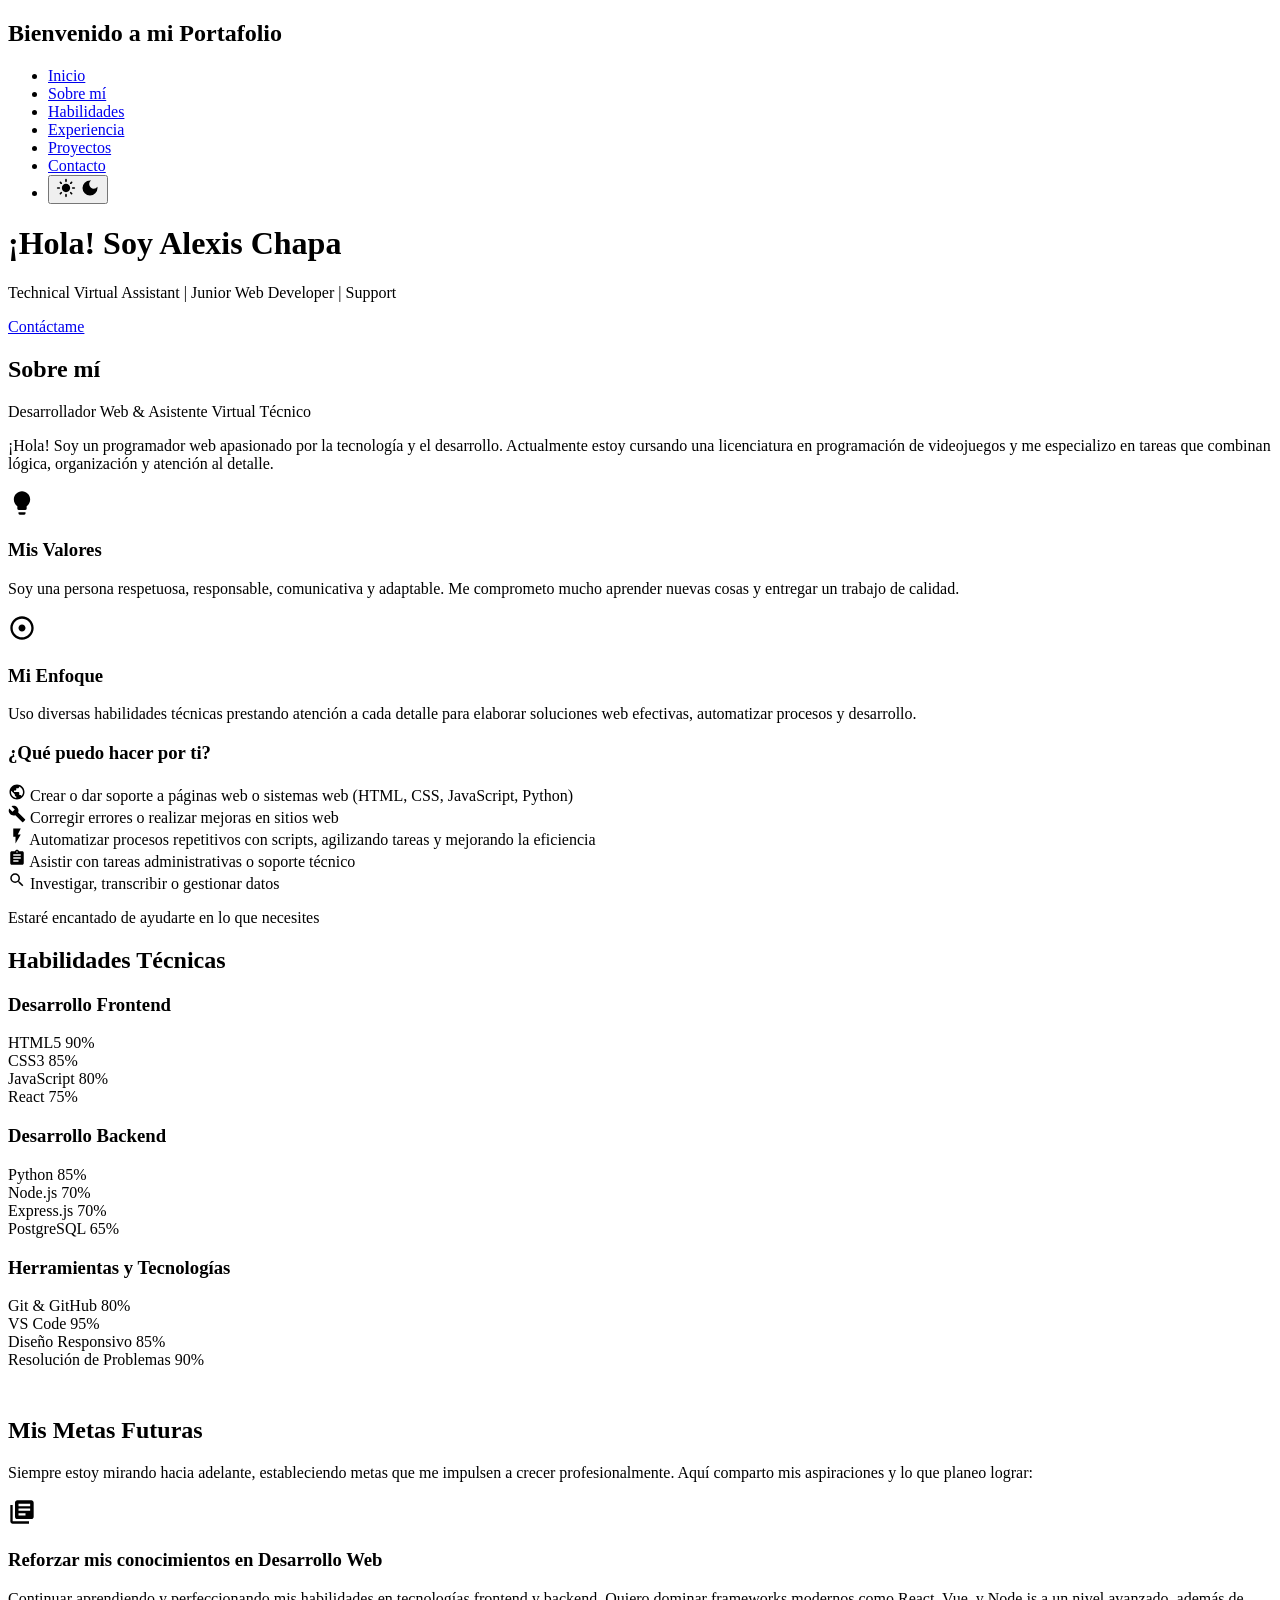
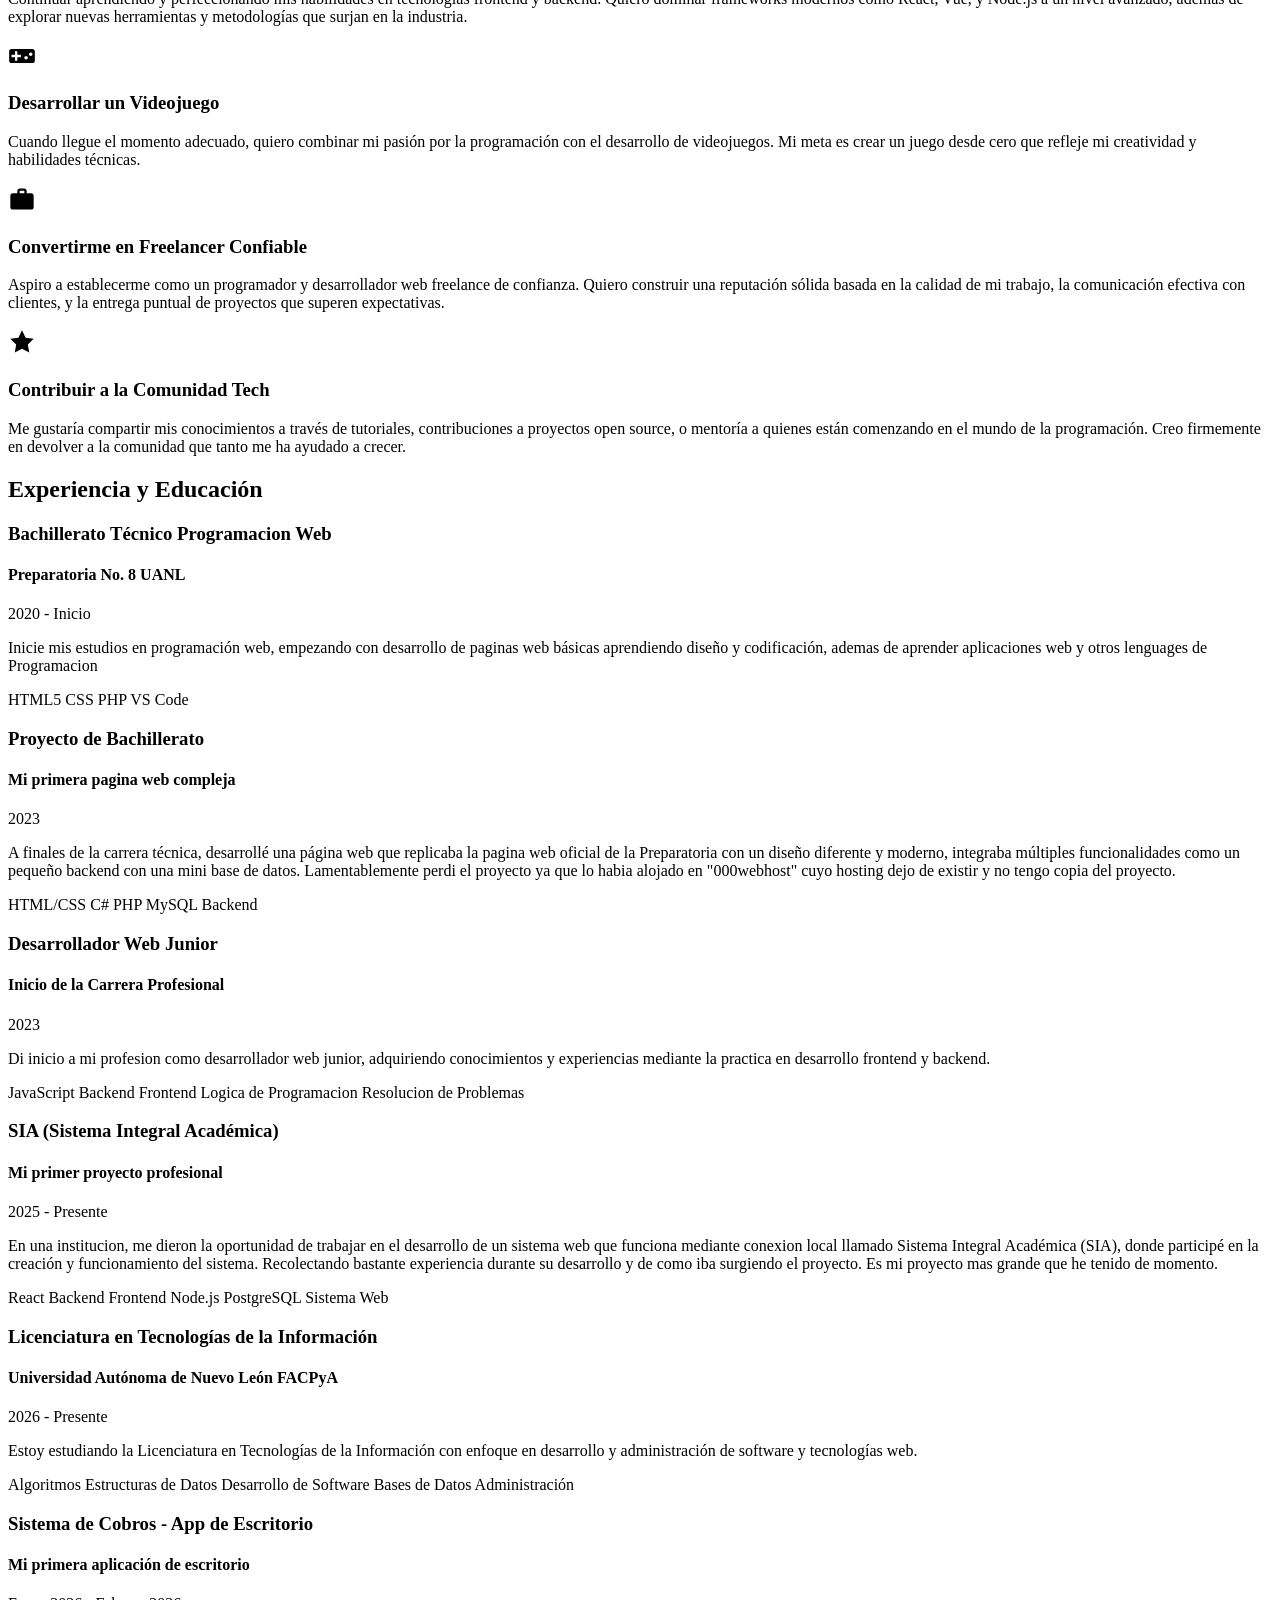
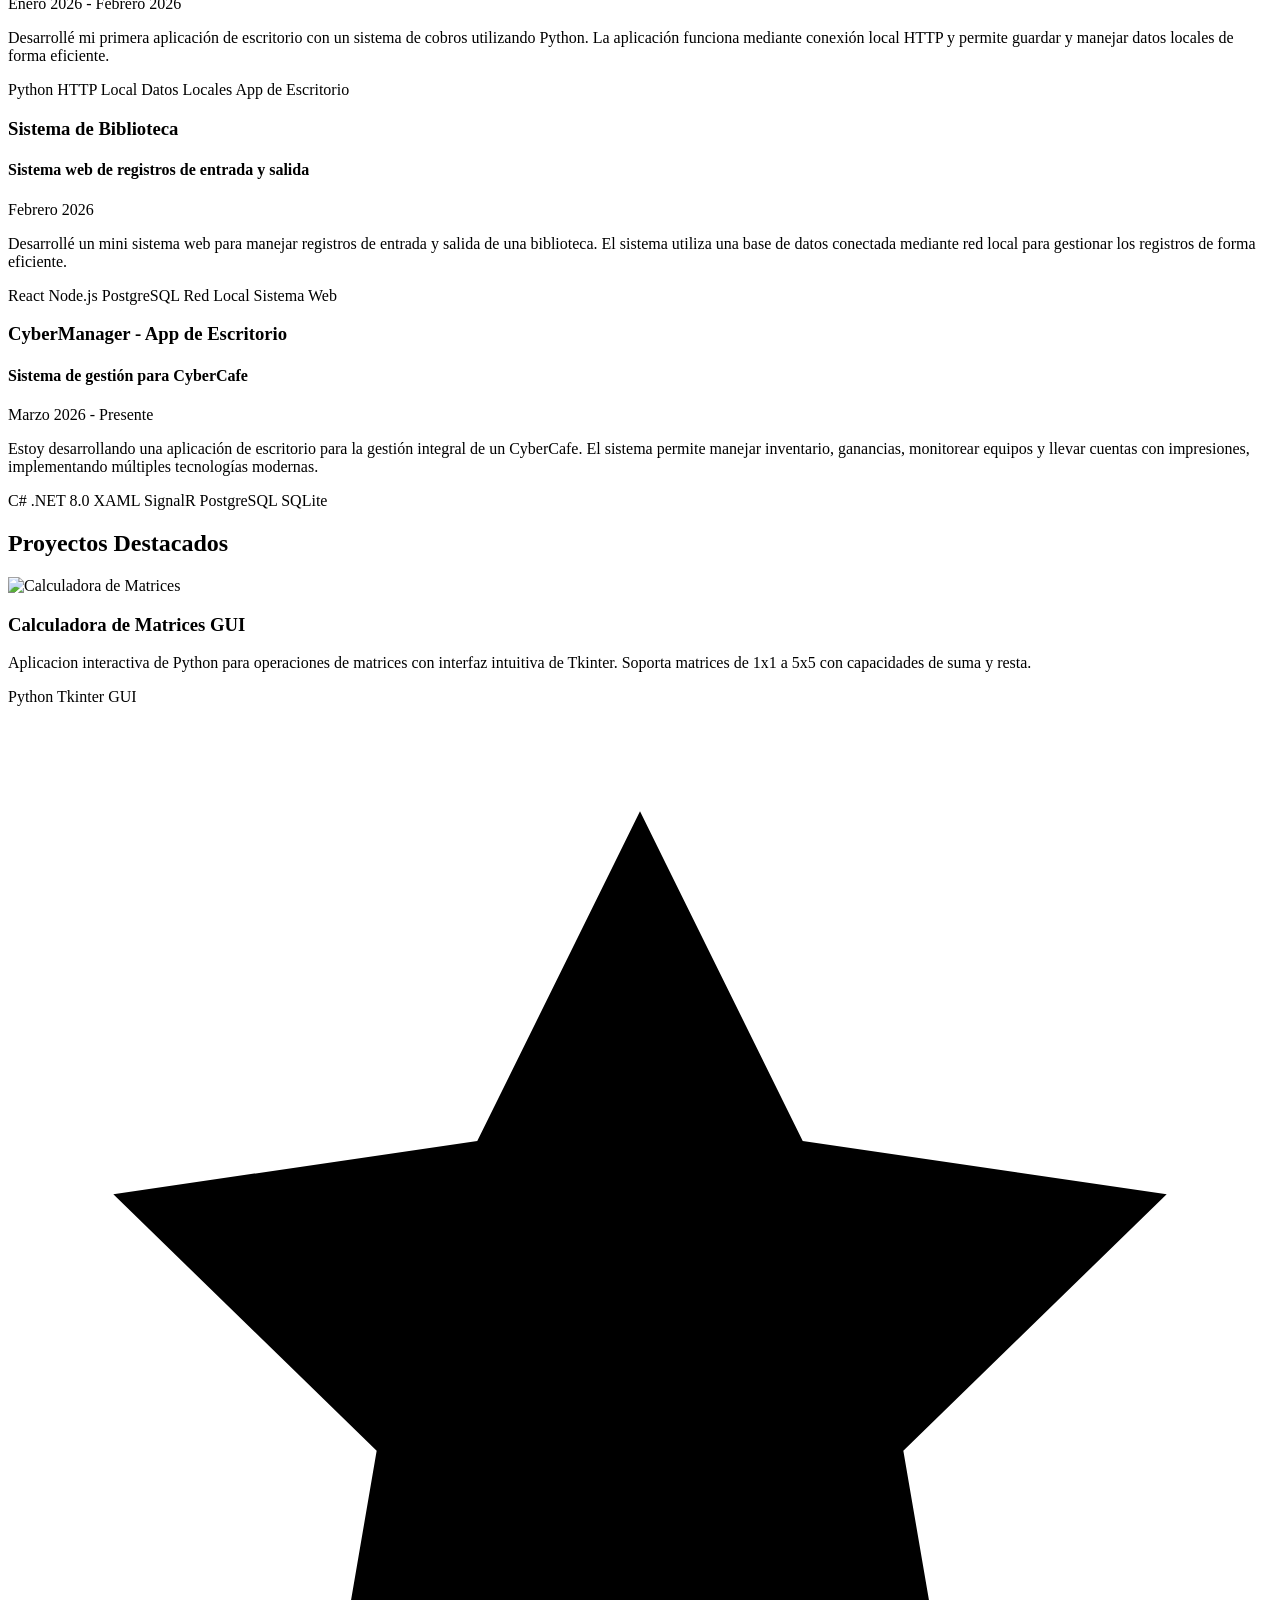
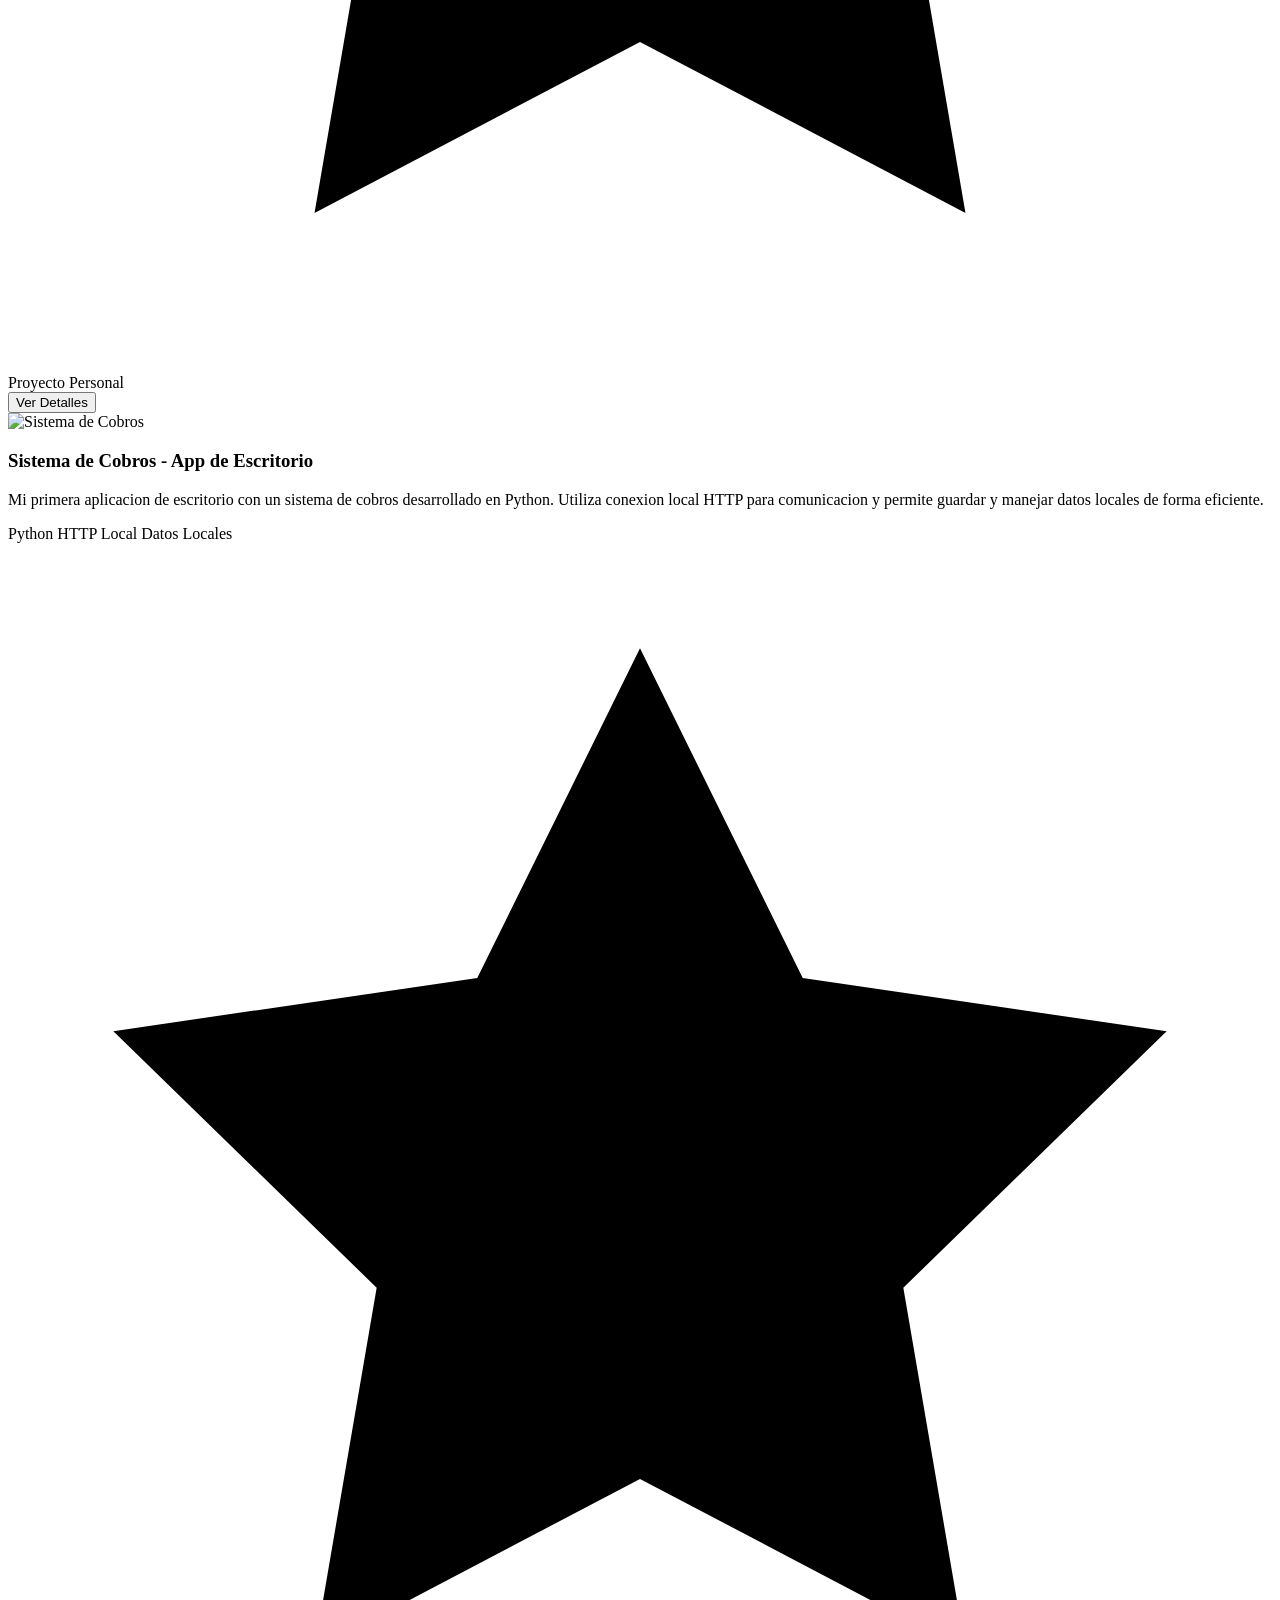
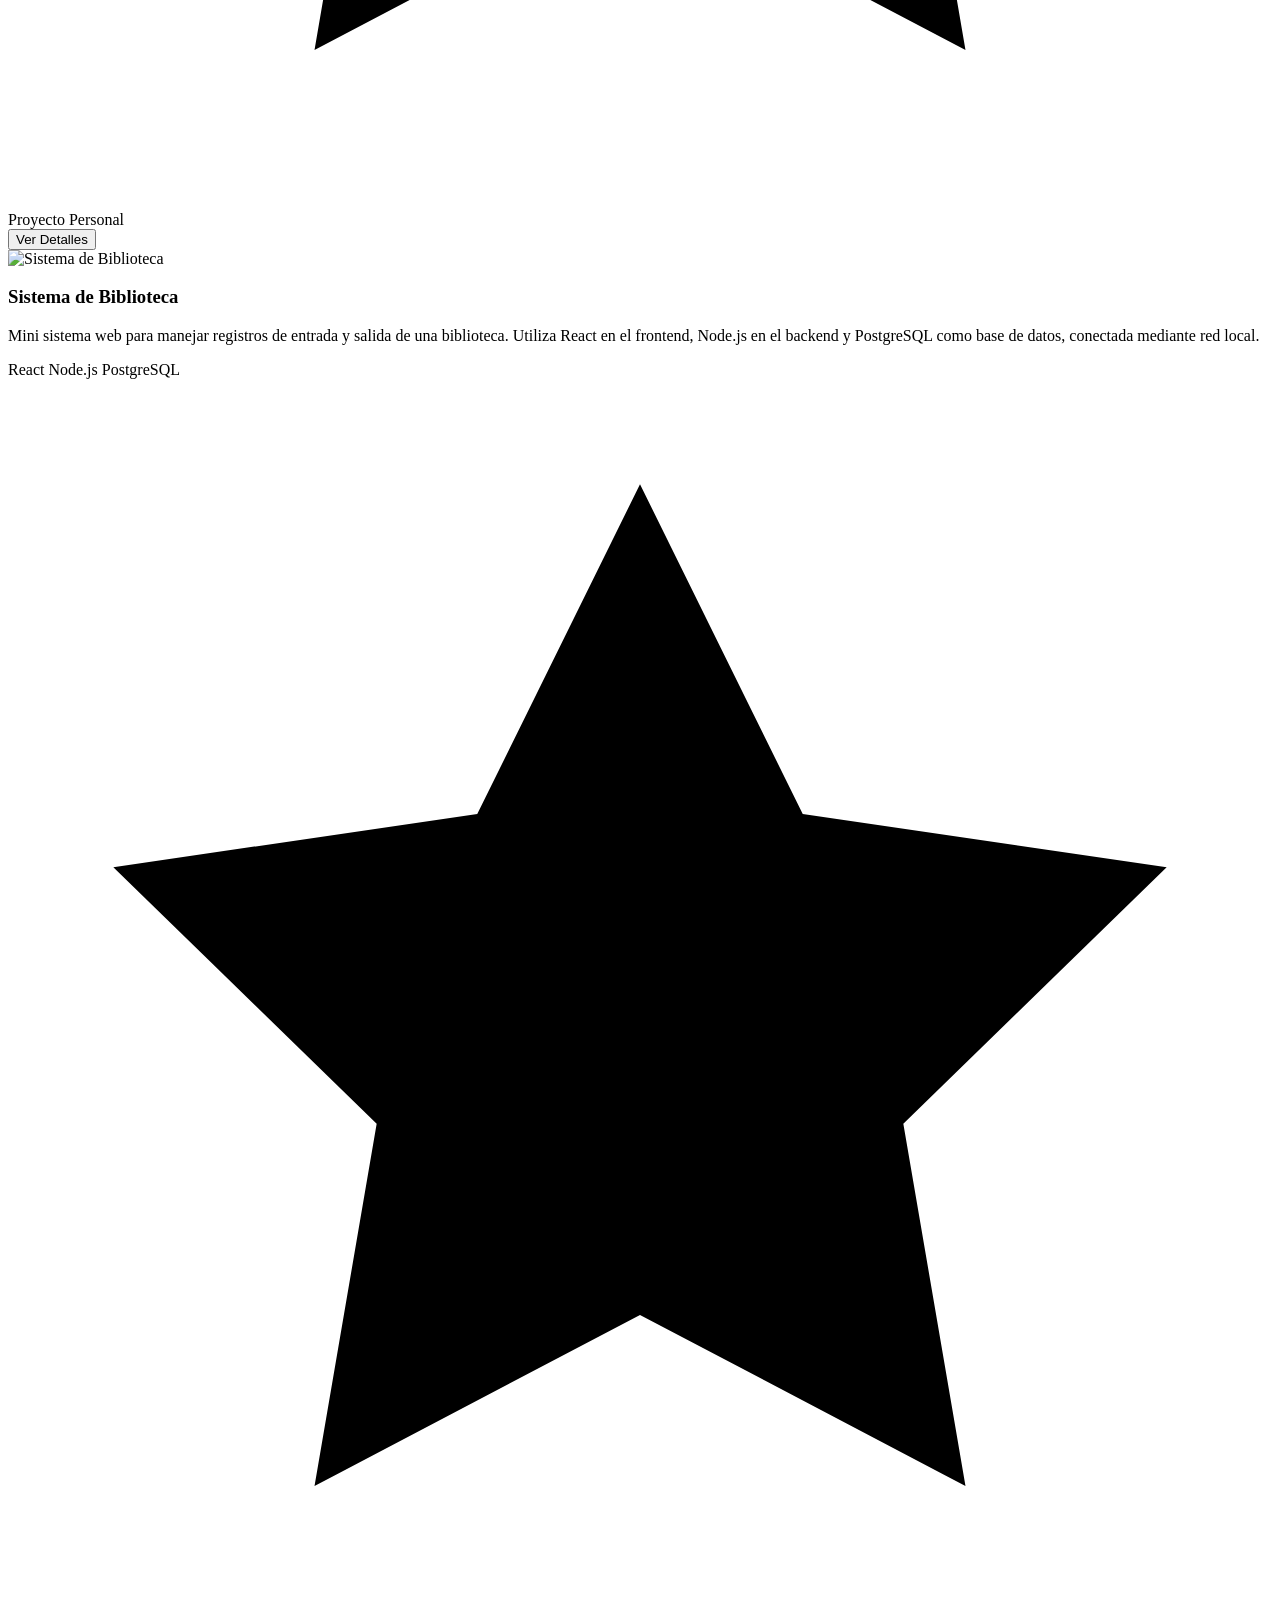
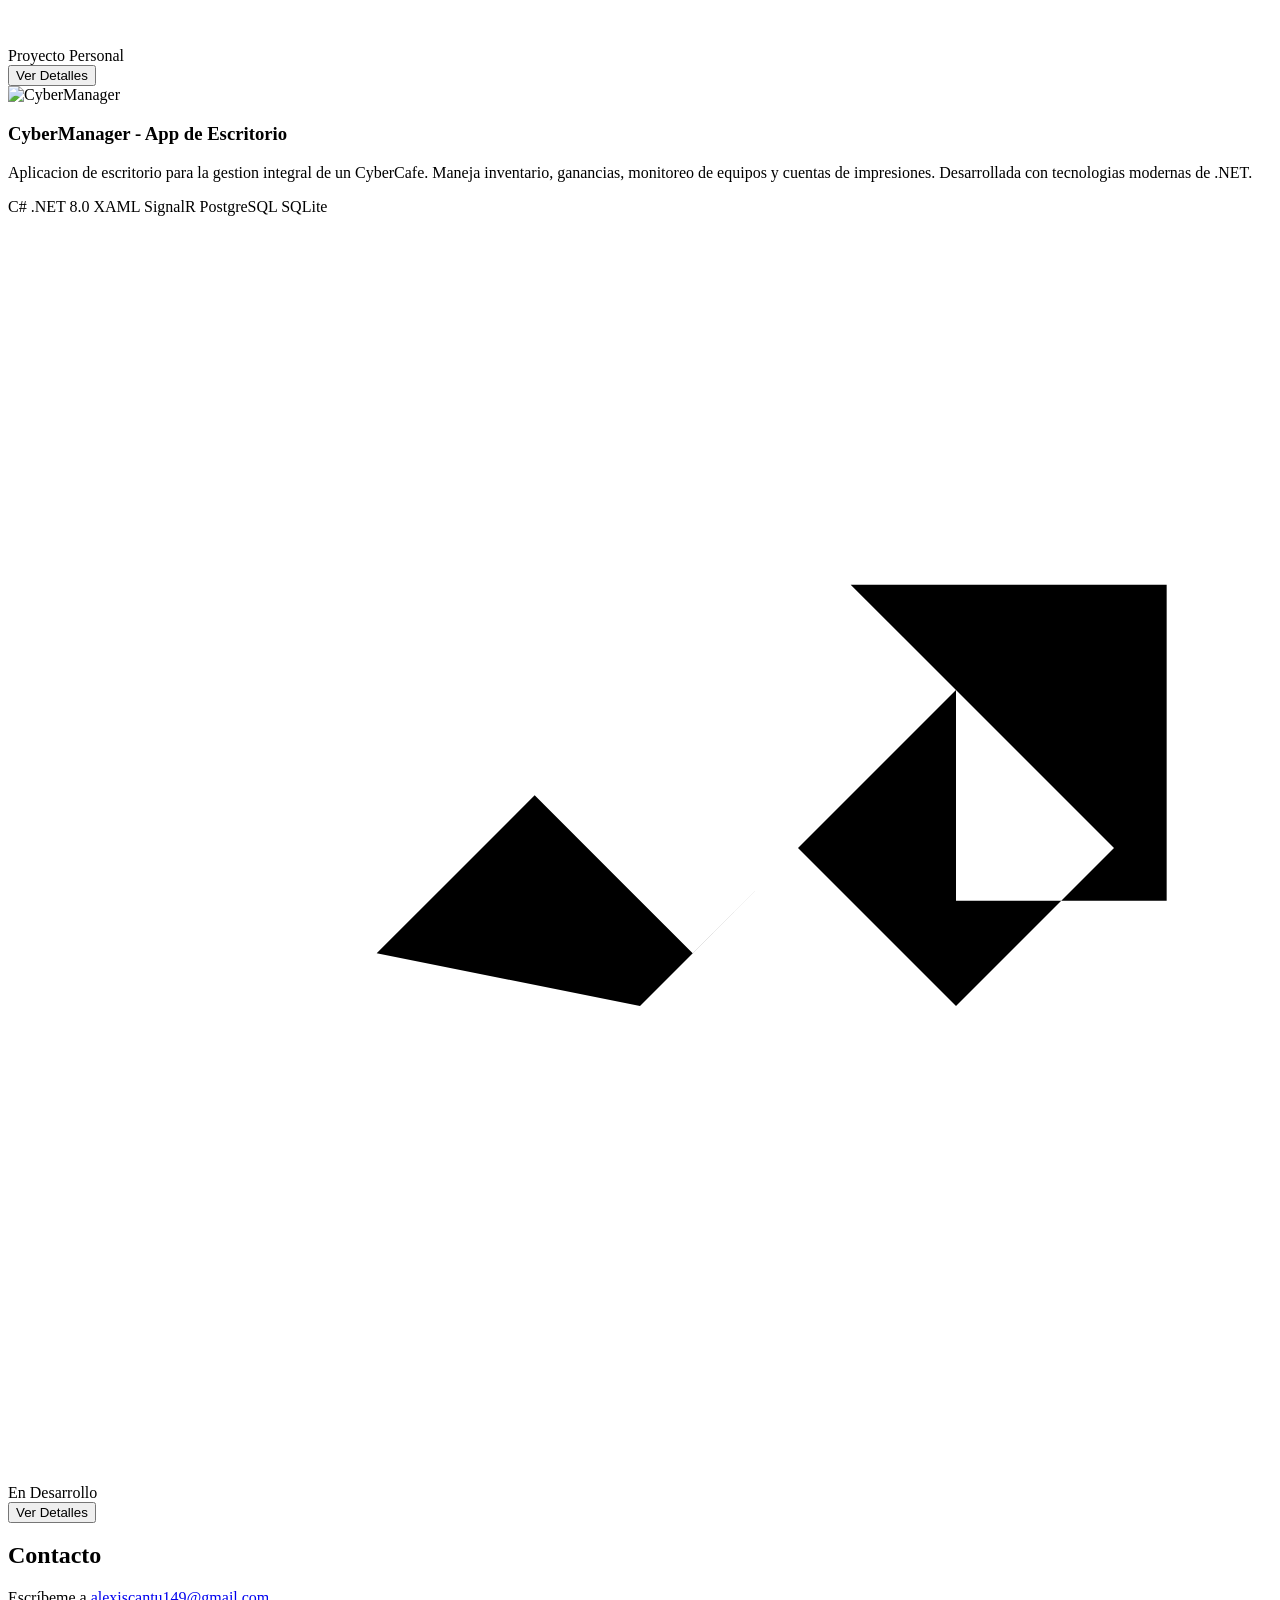
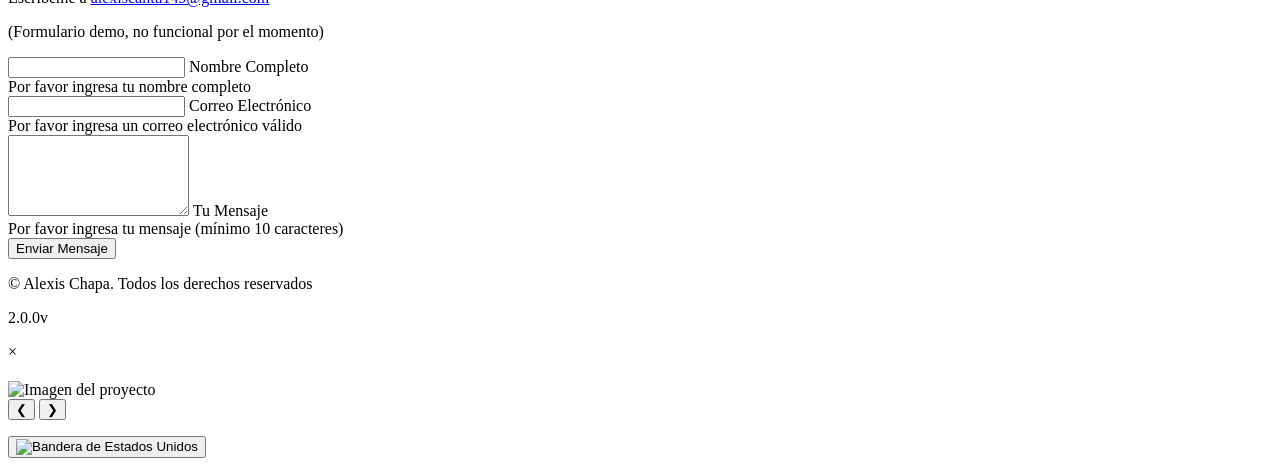
==== index_ES.html @ 4af07928 "Add files via upload" ====
<!DOCTYPE html>
<html lang="es">
<head>
  <meta charset="UTF-8" />
  <meta name="viewport" content="width=device-width, initial-scale=1.0" />
  <meta name="description" content="Alexis Chapa - Asistente Virtual Técnico, Desarrollador Web Junior y Soporte. Especializado en HTML, CSS, JavaScript, Python. Disponible para proyectos web y asistencia técnica." />
  <meta name="keywords" content="desarrollador web, asistente técnico, programador python, javascript, HTML, CSS, portafolio, desarrollador freelance" />
  <meta name="author" content="Alexis Chapa" />
  
  <!-- Open Graph / Facebook -->
  <meta property="og:type" content="website" />
  <meta property="og:url" content="https://yourwebsite.com/" />
  <meta property="og:title" content="Alexis Chapa - Portafolio Desarrollador Web" />
  <meta property="og:description" content="Asistente Virtual Técnico y Desarrollador Web Junior. Especializado en crear soluciones web y soporte técnico." />
  <meta property="og:image" content="https://yourwebsite.com/img/preview.png" />

  <!-- Twitter -->
  <meta property="twitter:card" content="summary_large_image" />
  <meta property="twitter:url" content="https://yourwebsite.com/" />
  <meta property="twitter:title" content="Alexis Chapa - Portafolio Desarrollador Web" />
  <meta property="twitter:description" content="Asistente Virtual Técnico y Desarrollador Web Junior. Especializado en crear soluciones web y soporte técnico." />
  <meta property="twitter:image" content="https://yourwebsite.com/img/preview.png" />

  <title>Alexis Chapa - Portafolio Desarrollador Web</title>
  <link rel="icon" type="image/x-icon" href="img/favicon.ico" />
  <link rel="apple-touch-icon" href="img/apple-touch-icon.png" />
  <link rel="stylesheet" href="styles/index.css">
  <link rel="stylesheet" href="styles/modal.css">
  <link rel="stylesheet" href="styles/animacion.css">
  <link rel="stylesheet" href="styles/theme.css">
  <link href="https://fonts.googleapis.com/css2?family=Inter:wght@400;600;700&display=swap" rel="stylesheet" />
</head>
<body>
  <nav class="navigation" id="navigation">
    <div class="nav-container">
      <div class="nav-brand">
        <h2>Bienvenido a mi Portafolio</h2>
      </div>
      <ul class="nav-menu" id="nav-menu">
        <li class="nav-item">
          <a href="#hero" class="nav-link">Inicio</a>
        </li>
        <li class="nav-item">
          <a href="#about" class="nav-link">Sobre mí</a>
        </li>
        <li class="nav-item">
          <a href="#skills" class="nav-link">Habilidades</a>
        </li>
        <li class="nav-item">
          <a href="#experience" class="nav-link">Experiencia</a>
        </li>
        <li class="nav-item">
          <a href="#projects" class="nav-link">Proyectos</a>
        </li>
        <li class="nav-item">
          <a href="#contacto" class="nav-link">Contacto</a>
        </li>
        <li class="nav-item">
          <button id="theme-toggle" class="theme-toggle" aria-label="Alternar modo oscuro">
            <span class="sun-icon"><svg viewBox="0 0 24 24" width="20" height="20" fill="currentColor"><path d="M12 7c-2.76 0-5 2.24-5 5s2.24 5 5 5 5-2.24 5-5-2.24-5-5-5zM2 13h2c.55 0 1-.45 1-1s-.45-1-1-1H2c-.55 0-1 .45-1 1s.45 1 1 1zm18 0h2c.55 0 1-.45 1-1s-.45-1-1-1h-2c-.55 0-1 .45-1 1s.45 1 1 1zM11 2v2c0 .55.45 1 1 1s1-.45 1-1V2c0-.55-.45-1-1-1s-1 .45-1 1zm0 18v2c0 .55.45 1 1 1s1-.45 1-1v-2c0-.55-.45-1-1-1s-1 .45-1 1zM5.99 4.58a.996.996 0 00-1.41 0 .996.996 0 000 1.41l1.06 1.06c.39.39 1.03.39 1.41 0s.39-1.03 0-1.41L5.99 4.58zm12.37 12.37a.996.996 0 00-1.41 0 .996.996 0 000 1.41l1.06 1.06c.39.39 1.03.39 1.41 0a.996.996 0 000-1.41l-1.06-1.06zm1.06-10.96a.996.996 0 000-1.41.996.996 0 00-1.41 0l-1.06 1.06c-.39.39-.39 1.03 0 1.41s1.03.39 1.41 0l1.06-1.06zM7.05 18.36a.996.996 0 000-1.41.996.996 0 00-1.41 0l-1.06 1.06c-.39.39-.39 1.03 0 1.41s1.03.39 1.41 0l1.06-1.06z"/></svg></span>
            <span class="moon-icon"><svg viewBox="0 0 24 24" width="20" height="20" fill="currentColor"><path d="M12 3a9 9 0 109 9c0-.46-.04-.92-.1-1.36a5.389 5.389 0 01-4.4 2.26 5.403 5.403 0 01-3.14-9.8c-.44-.06-.9-.1-1.36-.1z"/></svg></span>
          </button>
        </li>
      </ul>
      <div class="nav-toggle" id="nav-toggle">
        <span class="bar"></span>
        <span class="bar"></span>
        <span class="bar"></span>
      </div>
    </div>
  </nav>
  
  <header class="hero" id="hero">
    <h1>¡Hola! Soy Alexis Chapa</h1>
    <p>Technical Virtual Assistant | Junior Web Developer | Support</p>
    <a href="#contacto" class="btn">Contáctame</a>
  </header>

  <section id="about" class="about">
    <div class="about-container">
      <div class="about-header">
        <h1>Sobre mí</h1>
        <div class="about-subtitle">Desarrollador Web & Asistente Virtual Técnico</div>
      </div>
      
      <div class="about-content">
        <div class="about-intro">
          <p class="intro-text">
            ¡Hola! Soy un programador web apasionado por la tecnología y el desarrollo. 
            Actualmente estoy cursando una licenciatura en programación de videojuegos y 
            me especializo en tareas que combinan lógica, organización y atención al detalle.
          </p>
        </div>
        
        <div class="about-highlights">
          <div class="highlight-card">
            <div class="highlight-icon"><svg viewBox="0 0 24 24" width="28" height="28" fill="currentColor"><path d="M9 21c0 .55.45 1 1 1h4c.55 0 1-.45 1-1v-1H9v1zm3-19C8.14 2 5 5.14 5 9c0 2.38 1.19 4.47 3 5.74V17c0 .55.45 1 1 1h6c.55 0 1-.45 1-1v-2.26c1.81-1.27 3-3.36 3-5.74 0-3.86-3.14-7-7-7z"/></svg></div>
            <h3>Mis Valores</h3>
            <p>Soy una persona respetuosa, responsable, comunicativa y adaptable. Me comprometo mucho aprender nuevas cosas y entregar un trabajo de calidad.</p>
          </div>
          
          <div class="highlight-card">
            <div class="highlight-icon"><svg viewBox="0 0 24 24" width="28" height="28" fill="currentColor"><path d="M12 2C6.49 2 2 6.49 2 12s4.49 10 10 10 10-4.49 10-10S17.51 2 12 2zm0 18c-4.41 0-8-3.59-8-8s3.59-8 8-8 8 3.59 8 8-3.59 8-8 8zm3-8c0 1.66-1.34 3-3 3s-3-1.34-3-3 1.34-3 3-3 3 1.34 3 3z"/></svg></div>
            <h3>Mi Enfoque</h3>
            <p>Uso diversas habilidades técnicas prestando atención a cada detalle para elaborar soluciones web efectivas, automatizar procesos y desarrollo.</p>
          </div>
        </div>
        
        <div class="about-services">
          <h3>¿Qué puedo hacer por ti?</h3>
          <div class="services-grid">
            <div class="service-item">
              <span class="service-icon"><svg viewBox="0 0 24 24" width="18" height="18" fill="currentColor"><path d="M12 2C6.48 2 2 6.48 2 12s4.48 10 10 10 10-4.48 10-10S17.52 2 12 2zm-1 17.93c-3.95-.49-7-3.85-7-7.93 0-.62.08-1.21.21-1.79L9 15v1c0 1.1.9 2 2 2v1.93zm6.9-2.54c-.26-.81-1-1.39-1.9-1.39h-1v-3c0-.55-.45-1-1-1H8v-2h2c.55 0 1-.45 1-1V7h2c1.1 0 2-.9 2-2v-.41c2.93 1.19 5 4.06 5 7.41 0 2.08-.8 3.97-2.1 5.39z"/></svg></span>
              <span>Crear o dar soporte a páginas web o sistemas web (HTML, CSS, JavaScript, Python)</span>
            </div>
            <div class="service-item">
              <span class="service-icon"><svg viewBox="0 0 24 24" width="18" height="18" fill="currentColor"><path d="M22.7 19l-9.1-9.1c.9-2.3.4-5-1.5-6.9-2-2-5-2.4-7.4-1.3L9 6 6 9 1.6 4.7C.4 7.1.9 10.1 2.9 12.1c1.9 1.9 4.6 2.4 6.9 1.5l9.1 9.1c.4.4 1 .4 1.4 0l2.3-2.3c.5-.4.5-1.1.1-1.4z"/></svg></span>
              <span>Corregir errores o realizar mejoras en sitios web</span>
            </div>
            <div class="service-item">
              <span class="service-icon"><svg viewBox="0 0 24 24" width="18" height="18" fill="currentColor"><path d="M7 2v11h3v9l7-12h-4l4-8z"/></svg></span>
              <span>Automatizar procesos repetitivos con scripts, agilizando tareas y mejorando la eficiencia</span>
            </div>
            <div class="service-item">
              <span class="service-icon"><svg viewBox="0 0 24 24" width="18" height="18" fill="currentColor"><path d="M19 3h-4.18C14.4 1.84 13.3 1 12 1c-1.3 0-2.4.84-2.82 2H5c-1.1 0-2 .9-2 2v14c0 1.1.9 2 2 2h14c1.1 0 2-.9 2-2V5c0-1.1-.9-2-2-2zm-7 0c.55 0 1 .45 1 1s-.45 1-1 1-1-.45-1-1 .45-1 1-1zm2 14H7v-2h7v2zm3-4H7v-2h10v2zm0-4H7V7h10v2z"/></svg></span>
              <span>Asistir con tareas administrativas o soporte técnico</span>
            </div>
            <div class="service-item">
              <span class="service-icon"><svg viewBox="0 0 24 24" width="18" height="18" fill="currentColor"><path d="M15.5 14h-.79l-.28-.27A6.471 6.471 0 0016 9.5 6.5 6.5 0 109.5 16c1.61 0 3.09-.59 4.23-1.57l.27.28v.79l5 4.99L20.49 19l-4.99-5zm-6 0C7.01 14 5 11.99 5 9.5S7.01 5 9.5 5 14 7.01 14 9.5 11.99 14 9.5 14z"/></svg></span>
              <span>Investigar, transcribir o gestionar datos</span>
            </div>
          </div>
        </div>
        <div class="about-cta">
          <p>Estaré encantado de ayudarte en lo que necesites</p>
        </div>
      </div>
    </div>
  </section>

  <section id="skills" class="skills-section">
    <h1>Habilidades Técnicas</h1>
    <div class="skills-container">
      <div class="skills-category">
        <h3>Desarrollo Frontend</h3>
        <div class="skill-item">
          <div class="skill-info">
            <span class="skill-name">HTML5</span>
            <span class="skill-percentage">90%</span>
          </div>
          <div class="skill-bar">
            <div class="skill-progress" data-percentage="90"></div>
          </div>
        </div>
        <div class="skill-item">
          <div class="skill-info">
            <span class="skill-name">CSS3</span>
            <span class="skill-percentage">85%</span>
          </div>
          <div class="skill-bar">
            <div class="skill-progress" data-percentage="85"></div>
          </div>
        </div>
        <div class="skill-item">
          <div class="skill-info">
            <span class="skill-name">JavaScript</span>
            <span class="skill-percentage">80%</span>
          </div>
          <div class="skill-bar">
            <div class="skill-progress" data-percentage="80"></div>
          </div>
        </div>
        <div class="skill-item">
          <div class="skill-info">
            <span class="skill-name">React</span>
            <span class="skill-percentage">75%</span>
          </div>
          <div class="skill-bar">
            <div class="skill-progress" data-percentage="75"></div>
          </div>
        </div>
      </div>

      <div class="skills-category">
        <h3>Desarrollo Backend</h3>
        <div class="skill-item">
          <div class="skill-info">
            <span class="skill-name">Python</span>
            <span class="skill-percentage">85%</span>
          </div>
          <div class="skill-bar">
            <div class="skill-progress" data-percentage="85"></div>
          </div>
        </div>
        <div class="skill-item">
          <div class="skill-info">
            <span class="skill-name">Node.js</span>
            <span class="skill-percentage">70%</span>
          </div>
          <div class="skill-bar">
            <div class="skill-progress" data-percentage="70"></div>
          </div>
        </div>
        <div class="skill-item">
          <div class="skill-info">
            <span class="skill-name">Express.js</span>
            <span class="skill-percentage">70%</span>
          </div>
          <div class="skill-bar">
            <div class="skill-progress" data-percentage="70"></div>
          </div>
        </div>
        <div class="skill-item">
          <div class="skill-info">
            <span class="skill-name">PostgreSQL</span>
            <span class="skill-percentage">65%</span>
          </div>
          <div class="skill-bar">
            <div class="skill-progress" data-percentage="65"></div>
          </div>
        </div>
      </div>

      <div class="skills-category">
        <h3>Herramientas y Tecnologías</h3>
        <div class="skill-item">
          <div class="skill-info">
            <span class="skill-name">Git & GitHub</span>
            <span class="skill-percentage">80%</span>
          </div>
          <div class="skill-bar">
            <div class="skill-progress" data-percentage="80"></div>
          </div>
        </div>
        <div class="skill-item">
          <div class="skill-info">
            <span class="skill-name">VS Code</span>
            <span class="skill-percentage">95%</span>
          </div>
          <div class="skill-bar">
            <div class="skill-progress" data-percentage="95"></div>
          </div>
        </div>
        <div class="skill-item">
          <div class="skill-info">
            <span class="skill-name">Diseño Responsivo</span>
            <span class="skill-percentage">85%</span>
          </div>
          <div class="skill-bar">
            <div class="skill-progress" data-percentage="85"></div>
          </div>
        </div>
        <div class="skill-item">
          <div class="skill-info">
            <span class="skill-name">Resolución de Problemas</span>
            <span class="skill-percentage">90%</span>
          </div>
          <div class="skill-bar">
            <div class="skill-progress" data-percentage="90"></div>
          </div>
        </div>
      </div>
    </div>
    
    <!-- Mis Metas Futuras -->
    <h2 class="section-title" style="margin-top: 3rem;">Mis Metas Futuras</h2>
    <div class="future-goals-container">
      <p class="goals-intro">Siempre estoy mirando hacia adelante, estableciendo metas que me impulsen a crecer profesionalmente. Aquí comparto mis aspiraciones y lo que planeo lograr:</p>
      
      <div class="goals-grid">
        <div class="goal-card">
          <div class="goal-icon"><svg viewBox="0 0 24 24" width="28" height="28" fill="currentColor"><path d="M4 6H2v14c0 1.1.9 2 2 2h14v-2H4V6zm16-4H8c-1.1 0-2 .9-2 2v12c0 1.1.9 2 2 2h12c1.1 0 2-.9 2-2V4c0-1.1-.9-2-2-2zm-1 9H9V9h10v2zm-4 4H9v-2h6v2zm4-8H9V5h10v2z"/></svg></div>
          <h3>Reforzar mis conocimientos en Desarrollo Web</h3>
          <p>Continuar aprendiendo y perfeccionando mis habilidades en tecnologías frontend y backend. Quiero dominar frameworks modernos como React, Vue, y Node.js a un nivel avanzado, además de explorar nuevas herramientas y metodologías que surjan en la industria.</p>
        </div>
        
        <div class="goal-card">
          <div class="goal-icon"><svg viewBox="0 0 24 24" width="28" height="28" fill="currentColor"><path d="M21 6H3c-1.1 0-2 .9-2 2v8c0 1.1.9 2 2 2h18c1.1 0 2-.9 2-2V8c0-1.1-.9-2-2-2zm-10 7H8v3H6v-3H3v-2h3V8h2v3h3v2zm4.5 2c-.83 0-1.5-.67-1.5-1.5s.67-1.5 1.5-1.5 1.5.67 1.5 1.5-.67 1.5-1.5 1.5zm4-3c-.83 0-1.5-.67-1.5-1.5S18.67 9 19.5 9s1.5.67 1.5 1.5-.67 1.5-1.5 1.5z"/></svg></div>
          <h3>Desarrollar un Videojuego</h3>
          <p>Cuando llegue el momento adecuado, quiero combinar mi pasión por la programación con el desarrollo de videojuegos. Mi meta es crear un juego desde cero que refleje mi creatividad y habilidades técnicas.</p>
        </div>
        
        <div class="goal-card">
          <div class="goal-icon"><svg viewBox="0 0 24 24" width="28" height="28" fill="currentColor"><path d="M20 7h-4V5c0-1.1-.9-2-2-2h-4c-1.1 0-2 .9-2 2v2H4c-1.1 0-2 .9-2 2v10c0 1.1.9 2 2 2h16c1.1 0 2-.9 2-2V9c0-1.1-.9-2-2-2zm-6 0h-4V5h4v2z"/></svg></div>
          <h3>Convertirme en Freelancer Confiable</h3>
          <p>Aspiro a establecerme como un programador y desarrollador web freelance de confianza. Quiero construir una reputación sólida basada en la calidad de mi trabajo, la comunicación efectiva con clientes, y la entrega puntual de proyectos que superen expectativas.</p>
        </div>
        
        <div class="goal-card">
          <div class="goal-icon"><svg viewBox="0 0 24 24" width="28" height="28" fill="currentColor"><path d="M12 2l3.09 6.26L22 9.27l-5 4.87 1.18 6.88L12 17.77l-6.18 3.25L7 14.14 2 9.27l6.91-1.01L12 2z"/></svg></div>
          <h3>Contribuir a la Comunidad Tech</h3>
          <p>Me gustaría compartir mis conocimientos a través de tutoriales, contribuciones a proyectos open source, o mentoría a quienes están comenzando en el mundo de la programación. Creo firmemente en devolver a la comunidad que tanto me ha ayudado a crecer.</p>
        </div>
      </div>
    </div>
  </section>

  <!-- Timeline de Experiencia -->
  <section id="experience" class="timeline-section">
    <div class="container">
      <h2 class="section-title">Experiencia y Educación</h2>
      <div class="timeline">
        <div class="timeline-item" data-aos="fade-right">
          <div class="timeline-marker"></div>
          <div class="timeline-content">
            <h3>Bachillerato Técnico Programacion Web</h3>
            <h4>Preparatoria No. 8 UANL</h4>
            <span class="timeline-date">2020 - Inicio</span>
            <p>Inicie mis estudios en programación web, empezando con desarrollo de paginas web básicas aprendiendo diseño y codificación, ademas de aprender aplicaciones web y otros lenguages de Programacion</p>
            <div class="timeline-tags">
              <span class="tag">HTML5</span>
              <span class="tag">CSS</span>
              <span class="tag">PHP</span>
              <span class="tag">VS Code</span>
            </div>
          </div>
        </div>
        
        <div class="timeline-item" data-aos="fade-left">
          <div class="timeline-marker"></div>
          <div class="timeline-content">
            <h3>Proyecto de Bachillerato</h3>
            <h4>Mi primera pagina web compleja</h4>
            <span class="timeline-date">2023</span>
            <p>A finales de la carrera técnica, desarrollé una página web que replicaba la pagina web oficial de la Preparatoria con un diseño diferente y moderno, integraba múltiples funcionalidades como un pequeño backend con una mini base de datos. Lamentablemente perdi el proyecto ya que lo habia alojado en "000webhost" cuyo hosting dejo de existir y no tengo copia del proyecto.</p>
            <div class="timeline-tags">
              <span class="tag">HTML/CSS</span>
              <span class="tag">C#</span>
              <span class="tag">PHP</span>
              <span class="tag">MySQL</span>
              <span class="tag">Backend</span>
            </div>
          </div>
        </div>
        
        <div class="timeline-item" data-aos="fade-right">
          <div class="timeline-marker"></div>
          <div class="timeline-content">
            <h3>Desarrollador Web Junior</h3>
            <h4>Inicio de la Carrera Profesional</h4>
            <span class="timeline-date">2023</span>
            <p>Di inicio a mi profesion como desarrollador web junior, adquiriendo conocimientos y experiencias mediante la practica en desarrollo frontend y backend.</p>
            <div class="timeline-tags">
              <span class="tag">JavaScript</span>
              <span class="tag">Backend</span>
              <span class="tag">Frontend</span>
              <span class="tag">Logica de Programacion</span>
              <span class="tag">Resolucion de Problemas</span>
            </div>
          </div>
        </div>

        <div class="timeline-item" data-aos="fade-left">
          <div class="timeline-marker"></div>
          <div class="timeline-content">
            <h3>SIA (Sistema Integral Académica)</h3>
            <h4>Mi primer proyecto profesional</h4>
            <span class="timeline-date">2025 - Presente</span>
            <p>En una institucion, me dieron la oportunidad de trabajar en el desarrollo de un sistema web que funciona mediante conexion local llamado Sistema Integral Académica (SIA), donde participé en la creación y funcionamiento del sistema. Recolectando bastante experiencia durante su desarrollo y de como iba surgiendo el proyecto. Es mi proyecto mas grande que he tenido de momento.</p>
            <div class="timeline-tags">
              <span class="tag">React</span>
              <span class="tag">Backend</span>
              <span class="tag">Frontend</span>
              <span class="tag">Node.js</span>
              <span class="tag">PostgreSQL</span>
              <span class="tag">Sistema Web</span>
            </div>
          </div>
        </div>
        
        <div class="timeline-item" data-aos="fade-left">
          <div class="timeline-marker education"></div>
          <div class="timeline-content">
            <h3>Licenciatura en Tecnologías de la Información</h3>
            <h4>Universidad Autónoma de Nuevo León FACPyA</h4>
            <span class="timeline-date">2026 - Presente</span>
            <p>Estoy estudiando la Licenciatura en Tecnologías de la Información con enfoque en desarrollo y administración de software y tecnologías web.</p>
            <div class="timeline-tags">
              <span class="tag">Algoritmos</span>
              <span class="tag">Estructuras de Datos</span>
              <span class="tag">Desarrollo de Software</span>
              <span class="tag">Bases de Datos</span>
              <span class="tag">Administración</span>
            </div>
          </div>
        </div>

        <div class="timeline-item" data-aos="fade-right">
          <div class="timeline-marker"></div>
          <div class="timeline-content">
            <h3>Sistema de Cobros - App de Escritorio</h3>
            <h4>Mi primera aplicación de escritorio</h4>
            <span class="timeline-date">Enero 2026 - Febrero 2026</span>
            <p>Desarrollé mi primera aplicación de escritorio con un sistema de cobros utilizando Python. La aplicación funciona mediante conexión local HTTP y permite guardar y manejar datos locales de forma eficiente.</p>
            <div class="timeline-tags">
              <span class="tag">Python</span>
              <span class="tag">HTTP Local</span>
              <span class="tag">Datos Locales</span>
              <span class="tag">App de Escritorio</span>
            </div>
          </div>
        </div>

        <div class="timeline-item" data-aos="fade-left">
          <div class="timeline-marker"></div>
          <div class="timeline-content">
            <h3>Sistema de Biblioteca</h3>
            <h4>Sistema web de registros de entrada y salida</h4>
            <span class="timeline-date">Febrero 2026</span>
            <p>Desarrollé un mini sistema web para manejar registros de entrada y salida de una biblioteca. El sistema utiliza una base de datos conectada mediante red local para gestionar los registros de forma eficiente.</p>
            <div class="timeline-tags">
              <span class="tag">React</span>
              <span class="tag">Node.js</span>
              <span class="tag">PostgreSQL</span>
              <span class="tag">Red Local</span>
              <span class="tag">Sistema Web</span>
            </div>
          </div>
        </div>

        <div class="timeline-item" data-aos="fade-right">
          <div class="timeline-marker"></div>
          <div class="timeline-content">
            <h3>CyberManager - App de Escritorio</h3>
            <h4>Sistema de gestión para CyberCafe</h4>
            <span class="timeline-date">Marzo 2026 - Presente</span>
            <p>Estoy desarrollando una aplicación de escritorio para la gestión integral de un CyberCafe. El sistema permite manejar inventario, ganancias, monitorear equipos y llevar cuentas con impresiones, implementando múltiples tecnologías modernas.</p>
            <div class="timeline-tags">
              <span class="tag">C#</span>
              <span class="tag">.NET 8.0</span>
              <span class="tag">XAML</span>
              <span class="tag">SignalR</span>
              <span class="tag">PostgreSQL</span>
              <span class="tag">SQLite</span>
            </div>
          </div>
        </div>
      </div>
    </div>
  </section>

  <section id="projects" class="projects-section">
    <div class="container">
      <h2 class="section-title">Proyectos Destacados</h2>

      <!-- Grid de Proyectos -->
      <div class="projects-grid">
        <!-- Proyecto 1 - Calculadora de Matrices -->
        <div class="project-card" data-category="python" data-aos="fade-up">
          <div class="project-image">
            <img src="img_project/1.png" alt="Calculadora de Matrices" />
          </div>
          <div class="project-content">
            <h3>Calculadora de Matrices GUI</h3>
            <p>Aplicacion interactiva de Python para operaciones de matrices con interfaz intuitiva de Tkinter. Soporta matrices de 1x1 a 5x5 con capacidades de suma y resta.</p>
            <div class="project-tech">
              <span class="tech-tag">Python</span>
              <span class="tech-tag">Tkinter</span>
              <span class="tech-tag">GUI</span>
            </div>
            <div class="project-stats">
              <span class="stat">
                <svg viewBox="0 0 24 24" fill="currentColor">
                  <path d="M12 2l3.09 6.26L22 9.27l-5 4.87 1.18 6.88L12 17.77l-6.18 3.25L7 14.14 2 9.27l6.91-1.01L12 2z"/>
                </svg>
                Proyecto Personal
              </span>
            </div>
            <button class="btn ver-proyecto" onclick="abrirModal(0)">Ver Detalles</button>
          </div>
        </div>

        <!-- Proyecto 2 - Sistema de Cobros -->
        <div class="project-card" data-category="python" data-aos="fade-up" data-aos-delay="100">
          <div class="project-image">
            <img src="img/fondo2.jpg" alt="Sistema de Cobros" />
          </div>
          <div class="project-content">
            <h3>Sistema de Cobros - App de Escritorio</h3>
            <p>Mi primera aplicacion de escritorio con un sistema de cobros desarrollado en Python. Utiliza conexion local HTTP para comunicacion y permite guardar y manejar datos locales de forma eficiente.</p>
            <div class="project-tech">
              <span class="tech-tag">Python</span>
              <span class="tech-tag">HTTP Local</span>
              <span class="tech-tag">Datos Locales</span>
            </div>
            <div class="project-stats">
              <span class="stat">
                <svg viewBox="0 0 24 24" fill="currentColor">
                  <path d="M12 2l3.09 6.26L22 9.27l-5 4.87 1.18 6.88L12 17.77l-6.18 3.25L7 14.14 2 9.27l6.91-1.01L12 2z"/>
                </svg>
                Proyecto Personal
              </span>
            </div>
            <button class="btn ver-proyecto" onclick="abrirModal(1)">Ver Detalles</button>
          </div>
        </div>

        <!-- Proyecto 3 - Sistema de Biblioteca -->
        <div class="project-card" data-category="fullstack" data-aos="fade-up" data-aos-delay="200">
          <div class="project-image">
            <img src="img/fondo2.jpg" alt="Sistema de Biblioteca" />
          </div>
          <div class="project-content">
            <h3>Sistema de Biblioteca</h3>
            <p>Mini sistema web para manejar registros de entrada y salida de una biblioteca. Utiliza React en el frontend, Node.js en el backend y PostgreSQL como base de datos, conectada mediante red local.</p>
            <div class="project-tech">
              <span class="tech-tag">React</span>
              <span class="tech-tag">Node.js</span>
              <span class="tech-tag">PostgreSQL</span>
            </div>
            <div class="project-stats">
              <span class="stat">
                <svg viewBox="0 0 24 24" fill="currentColor">
                  <path d="M12 2l3.09 6.26L22 9.27l-5 4.87 1.18 6.88L12 17.77l-6.18 3.25L7 14.14 2 9.27l6.91-1.01L12 2z"/>
                </svg>
                Proyecto Personal
              </span>
            </div>
            <button class="btn ver-proyecto" onclick="abrirModal(2)">Ver Detalles</button>
          </div>
        </div>

        <!-- Proyecto 4 - CyberManager -->
        <div class="project-card" data-category="desktop" data-aos="fade-up" data-aos-delay="300">
          <div class="project-image">
            <img src="img/fondo2.jpg" alt="CyberManager" />
          </div>
          <div class="project-content">
            <h3>CyberManager - App de Escritorio</h3>
            <p>Aplicacion de escritorio para la gestion integral de un CyberCafe. Maneja inventario, ganancias, monitoreo de equipos y cuentas de impresiones. Desarrollada con tecnologias modernas de .NET.</p>
            <div class="project-tech">
              <span class="tech-tag">C#</span>
              <span class="tech-tag">.NET 8.0</span>
              <span class="tech-tag">XAML</span>
              <span class="tech-tag">SignalR</span>
              <span class="tech-tag">PostgreSQL</span>
              <span class="tech-tag">SQLite</span>
            </div>
            <div class="project-stats">
              <span class="stat">
                <svg viewBox="0 0 24 24" fill="currentColor">
                  <path d="M7 14l3-3 3 3 5-5v4h4V7h-6l5 5-3 3-3-3-3 3z"/>
                </svg>
                En Desarrollo
              </span>
            </div>
            <button class="btn ver-proyecto" onclick="abrirModal(3)">Ver Detalles</button>
          </div>
        </div>
      </div>
    </div>
  </section>

  <section id="contacto">
    <h2>Contacto</h2>
    <p>
      Escríbeme a <a href="mailto:alexiscantu149@gmail.com">alexiscantu149@gmail.com</a>
      <br>
      <p>(Formulario demo, no funcional por el momento)</p>
    </p>
    <form class="contact-form" id="contact-form">
      <div class="form-group">
        <input type="text" id="name" placeholder=" " required />
        <label for="name">Nombre Completo</label>
        <div class="error-message">Por favor ingresa tu nombre completo</div>
      </div>
      
      <div class="form-group">
        <input type="email" id="email" placeholder=" " required />
        <label for="email">Correo Electrónico</label>
        <div class="error-message">Por favor ingresa un correo electrónico válido</div>
      </div>
      
      <div class="form-group">
        <textarea id="message" placeholder=" " rows="5" required></textarea>
        <label for="message">Tu Mensaje</label>
        <div class="error-message">Por favor ingresa tu mensaje (mínimo 10 caracteres)</div>
      </div>
      
      <button type="submit" class="btn submit-btn">
        <span class="loading-spinner"></span>
        Enviar Mensaje
      </button>
    </form>
  </section>
  <footer>
    <p>&copy; <span id="year"></span> Alexis Chapa. Todos los derechos reservados</p>
    <p>2.0.0v</p>
  </footer>

<!-- Modal con carrusel -->
<div id="modal" class="modal hidden">
  <div class="modal-content animate-fade">
    <span class="close-btn" onclick="cerrarModal()">&times;</span>
    <h2 id="modal-title"></h2>
    <div class="carousel">
      <div class="image-container">
        <img id="modal-img" src="" alt="Imagen del proyecto" />
      </div>
      <div class="carousel-controls">
        <button id="prev-img">&#10094;</button>
        <button id="next-img">&#10095;</button>
      </div>
    </div>
    <p id="modal-desc"></p>
  </div>
</div>

<button id="language-toggle" class="language-btn" title="Cambiar idioma a inglés" aria-label="Cambiar al idioma inglés">
  <img id="lang-icon" src="img/EU.png" alt="Bandera de Estados Unidos"/>
</button>

</body>
<script src="scripts/index_ES.js"></script>
<script src="scripts/modal_ES.js"></script>
<script src="scripts/animacion.js"></script>
<script src="scripts/carrusel.js"></script>
<script src="scripts/skills.js"></script>
<script src="scripts/timeline.js"></script>
<script src="scripts/competencies.js"></script>
<script src="scripts/visual-effects.js"></script>
<script src="scripts/project-filters.js"></script>
</html>
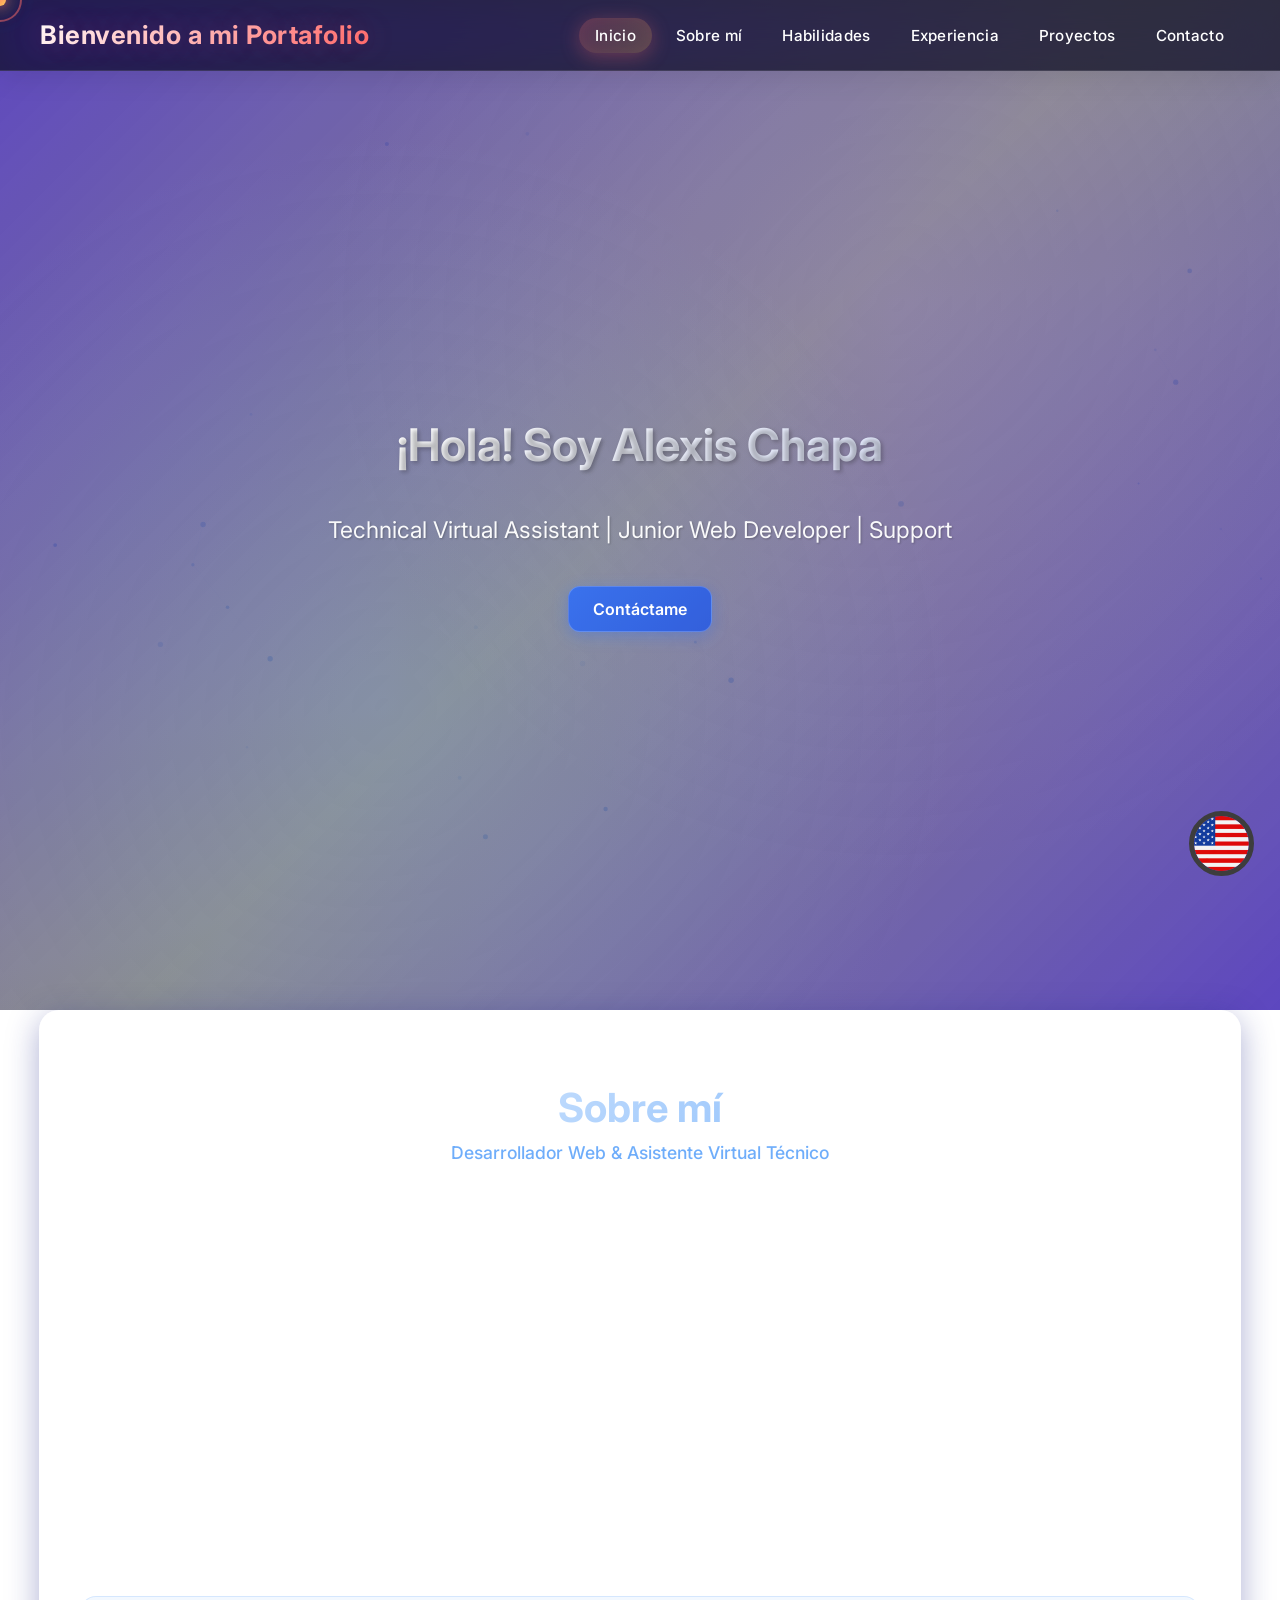
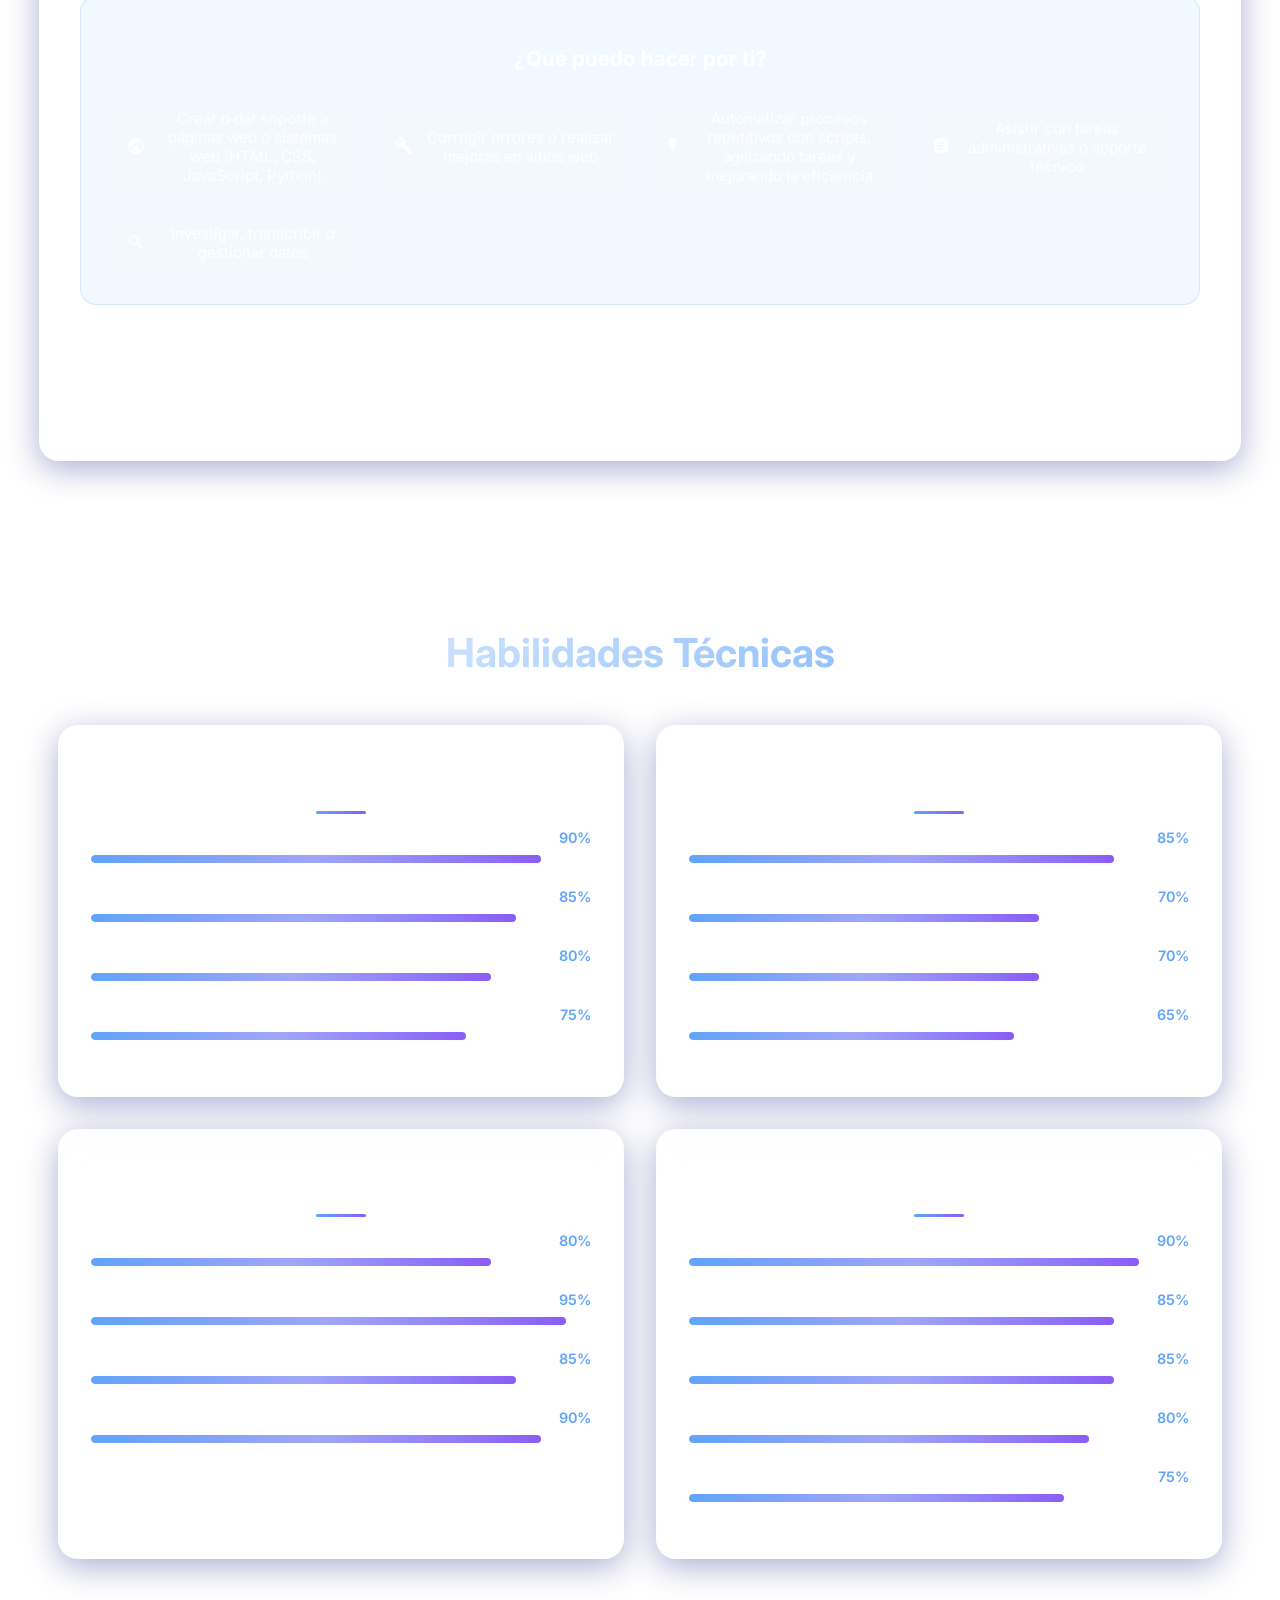
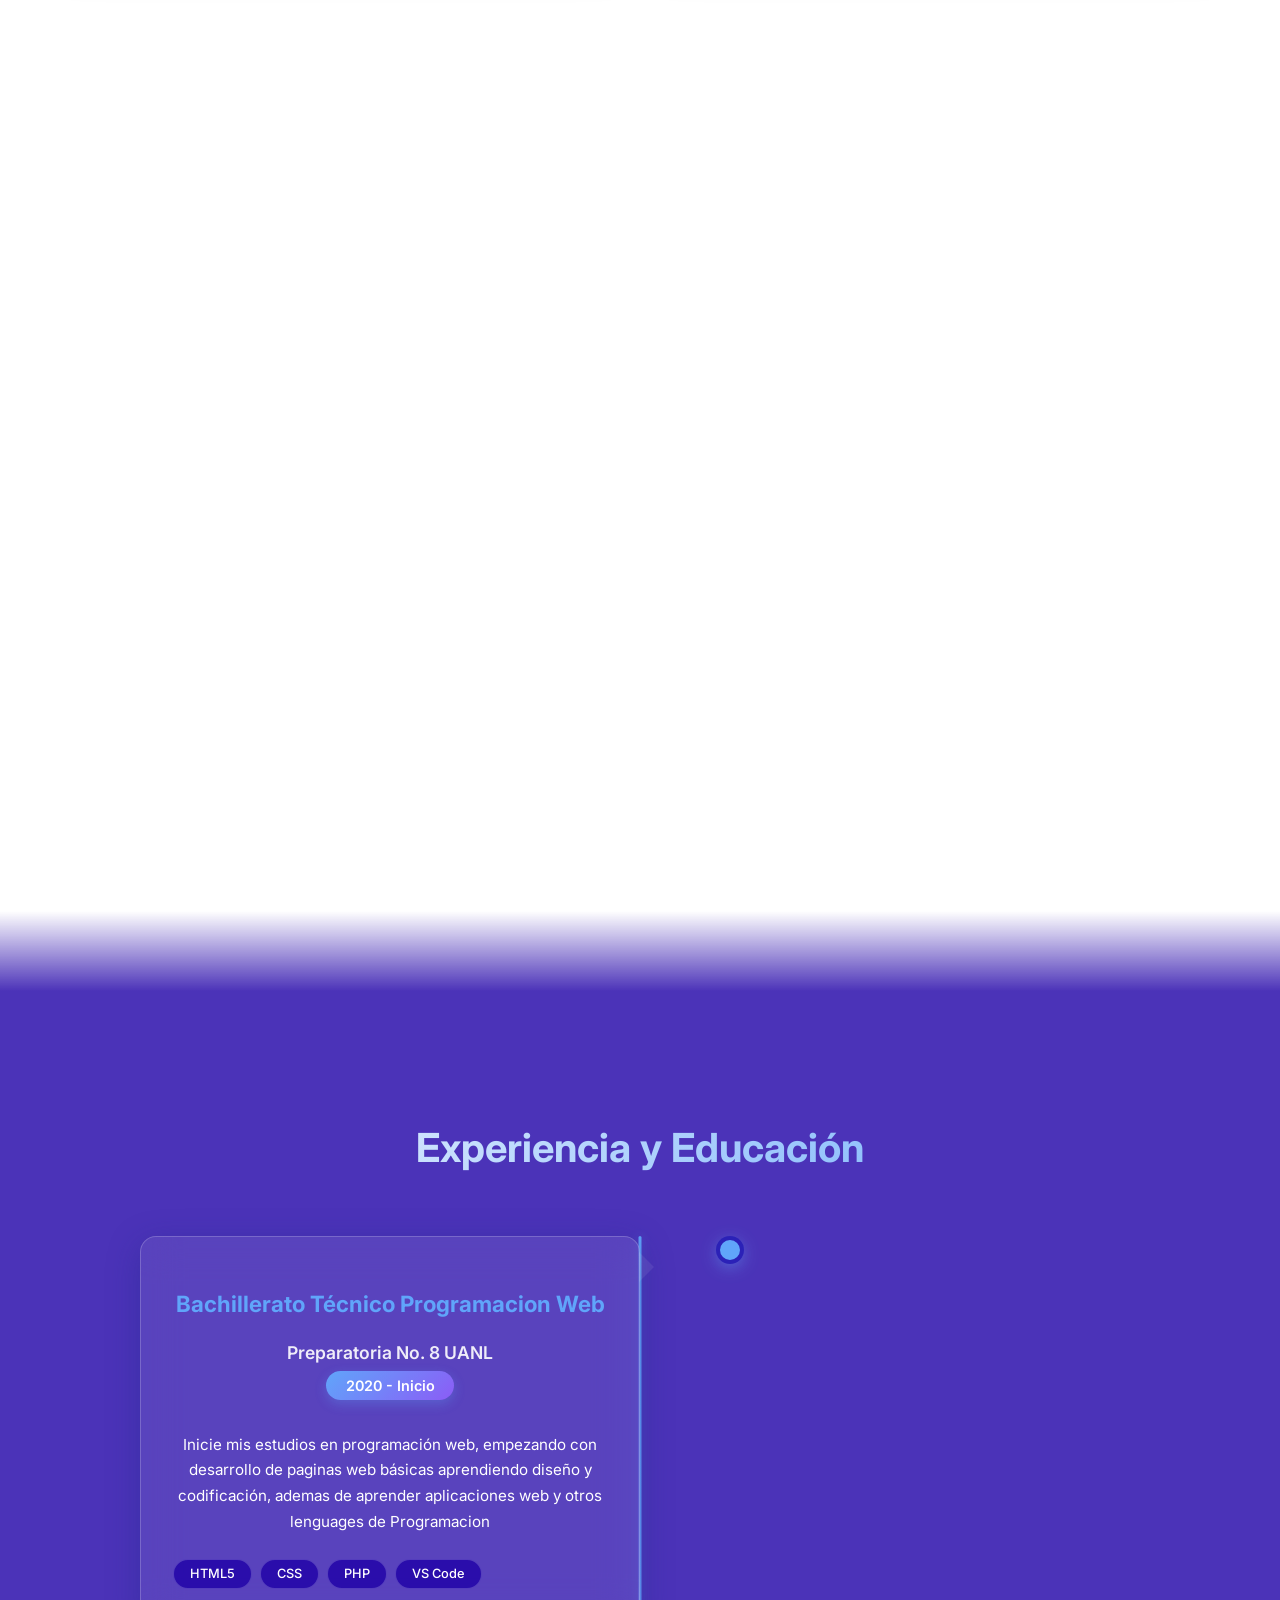
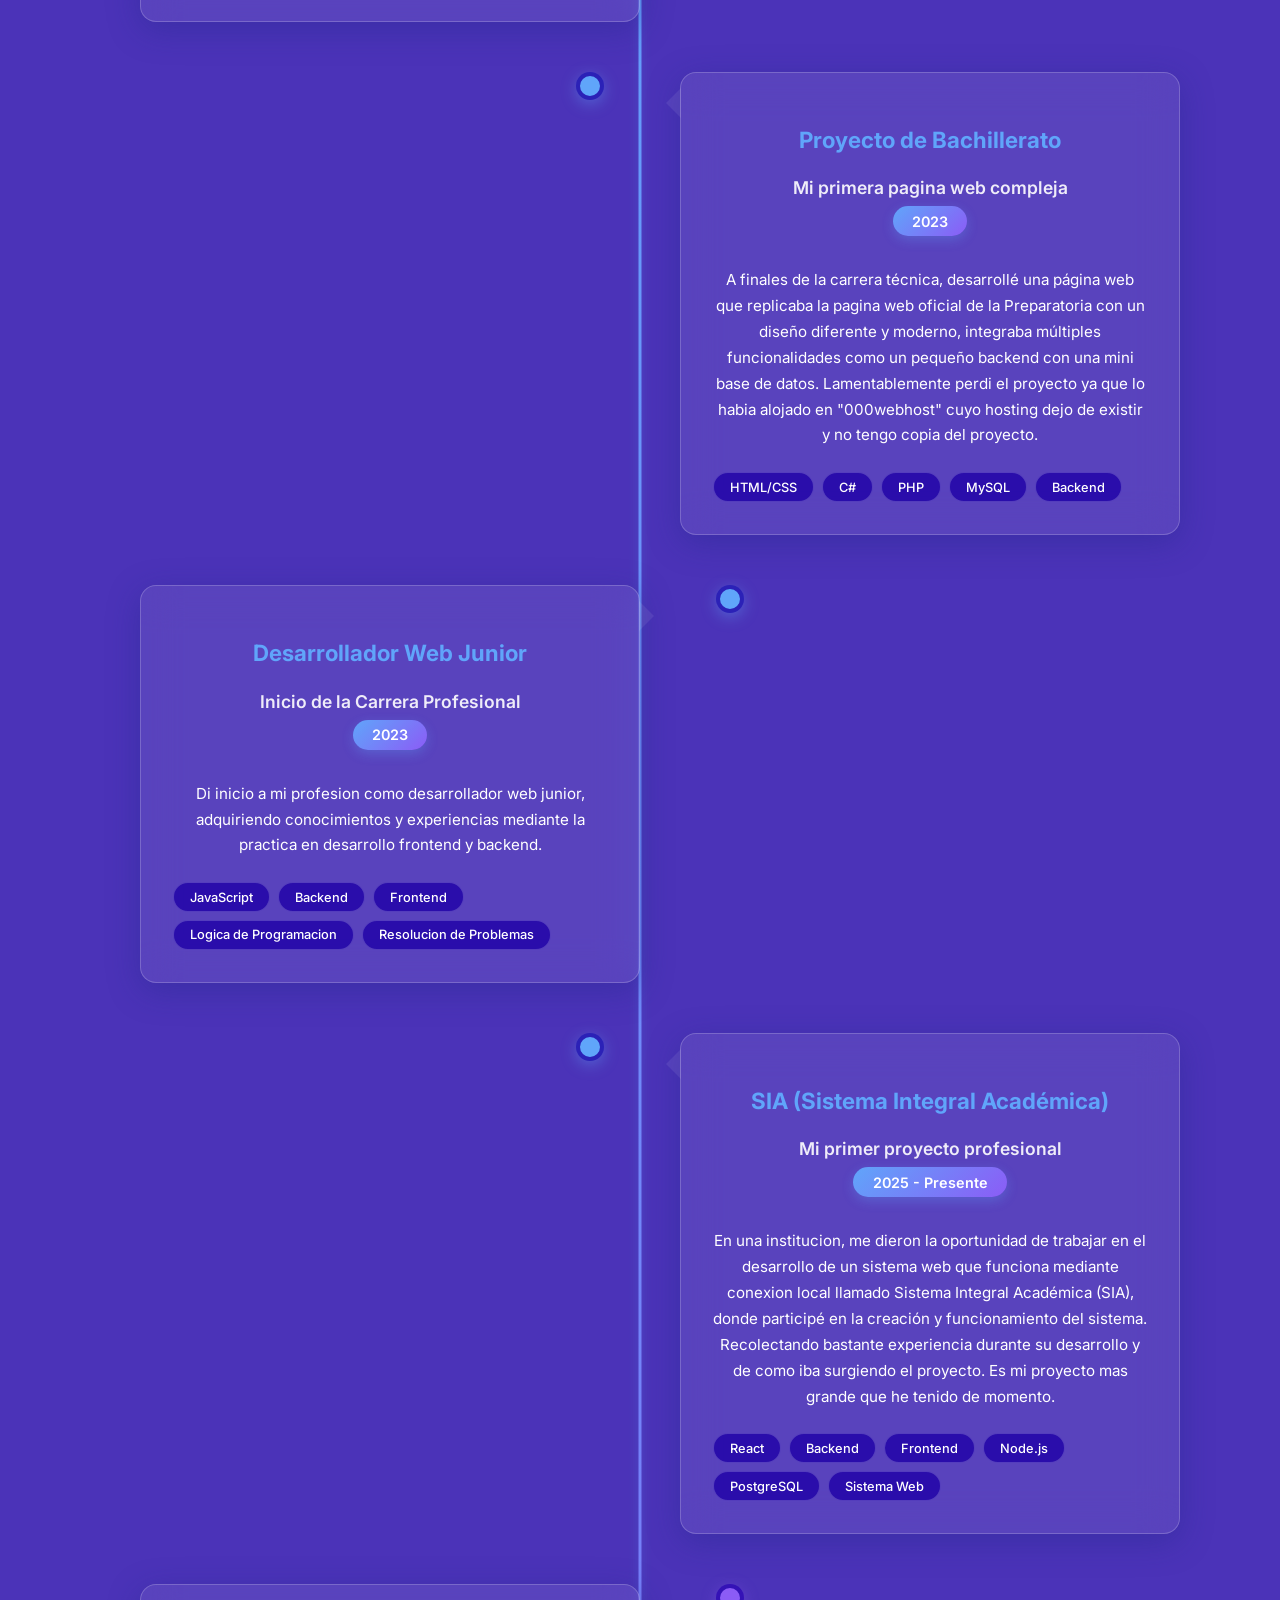
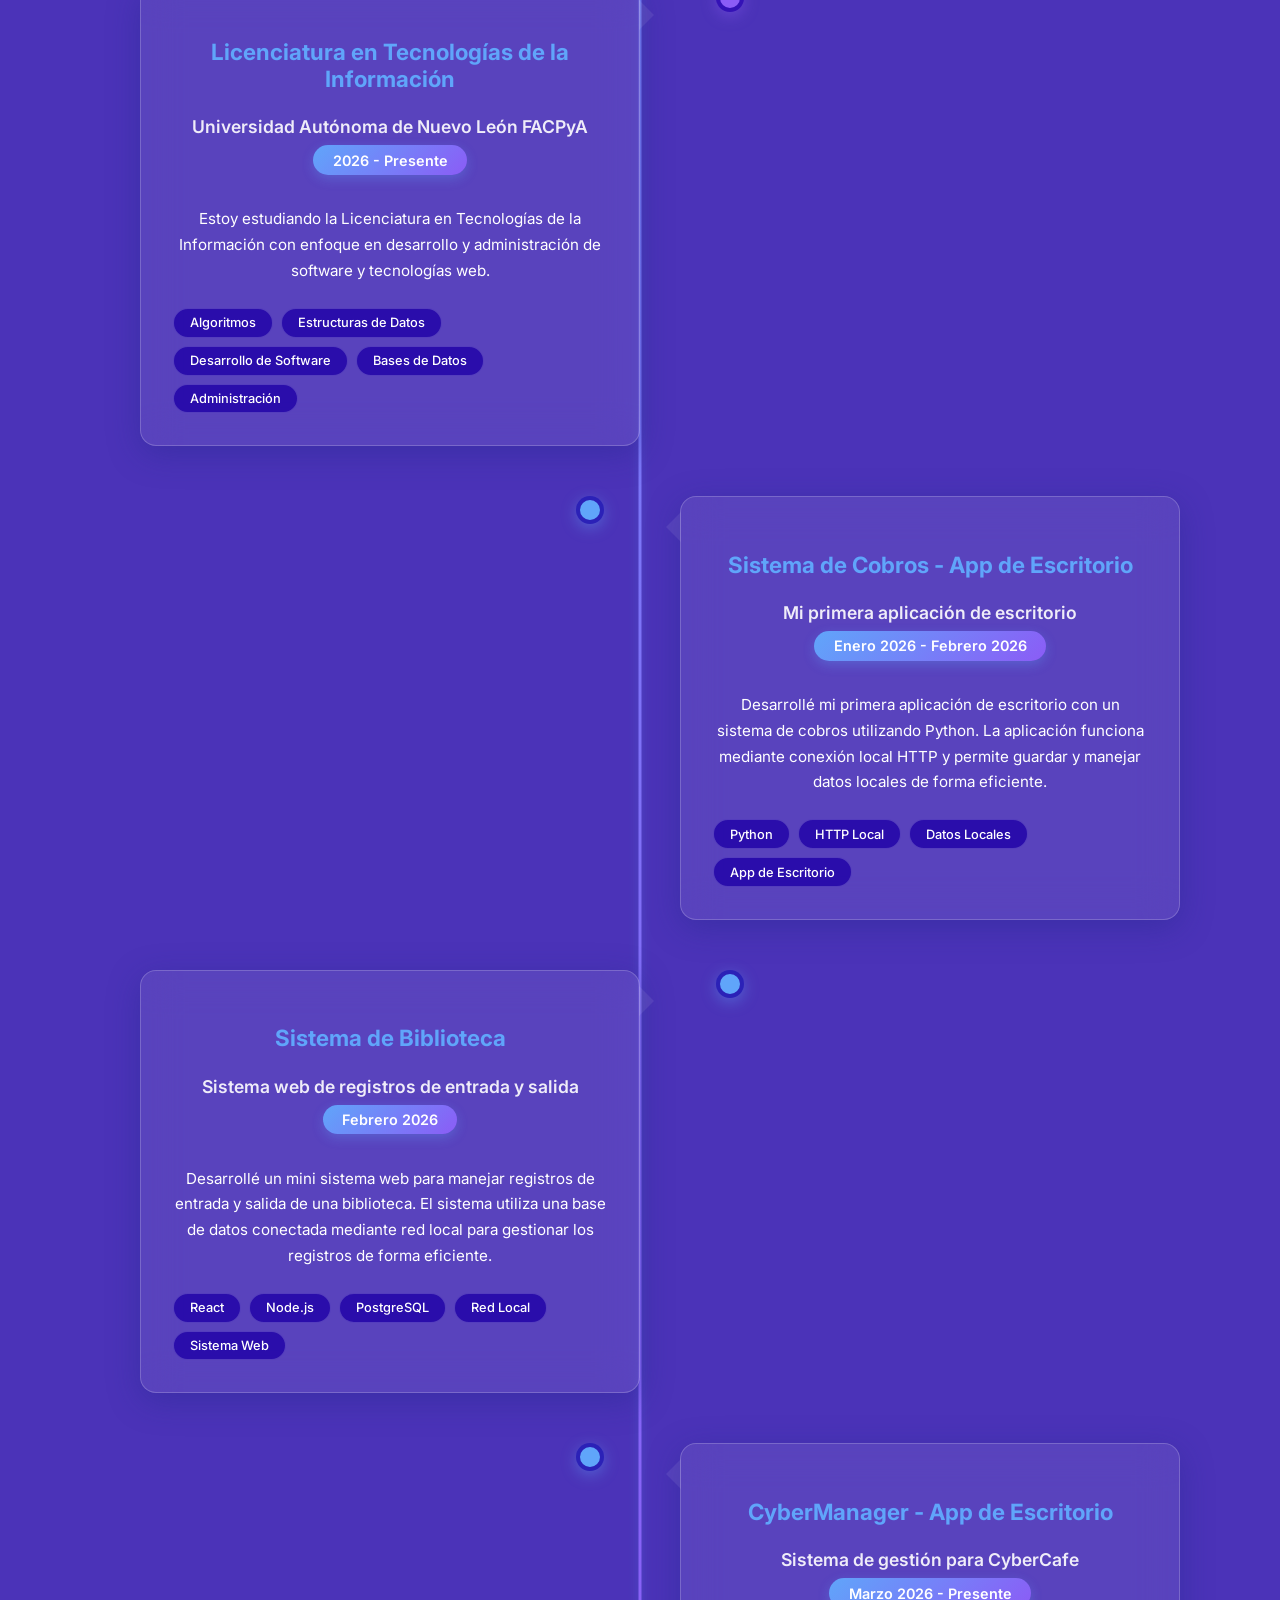
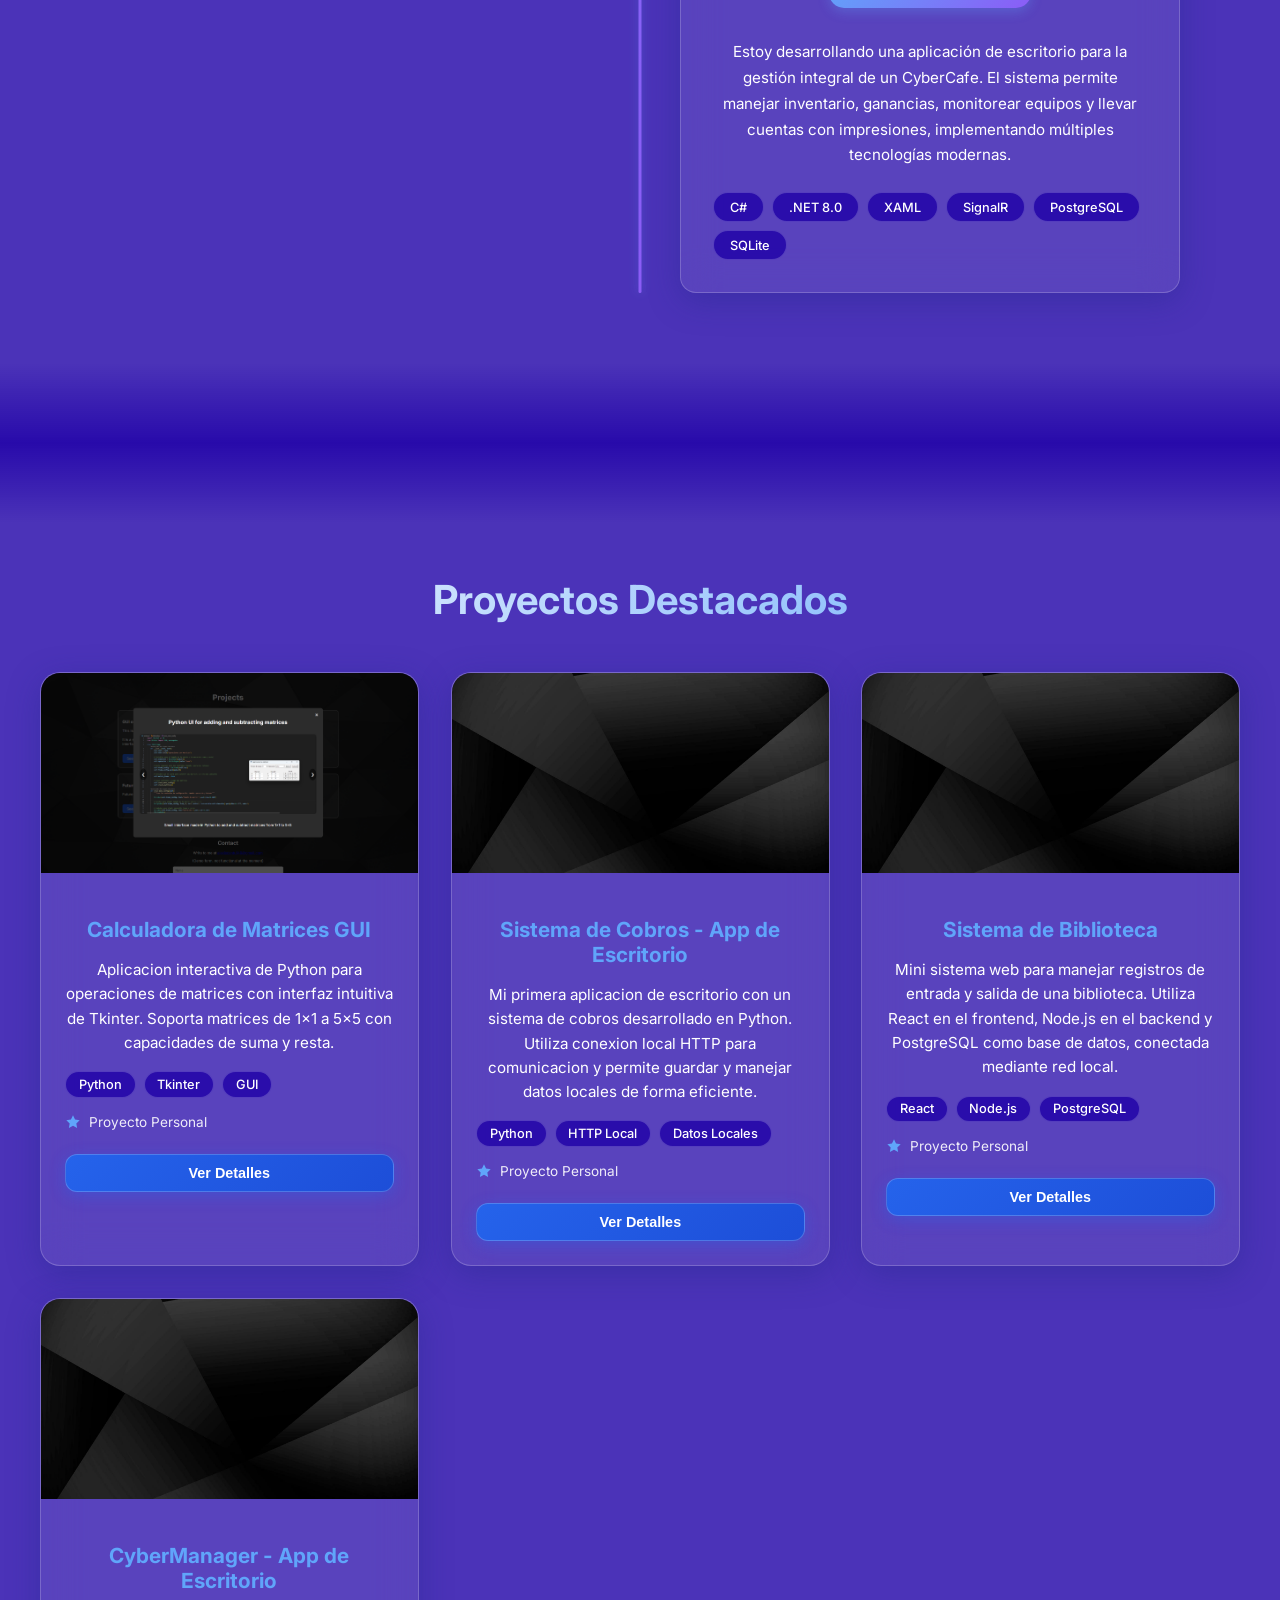
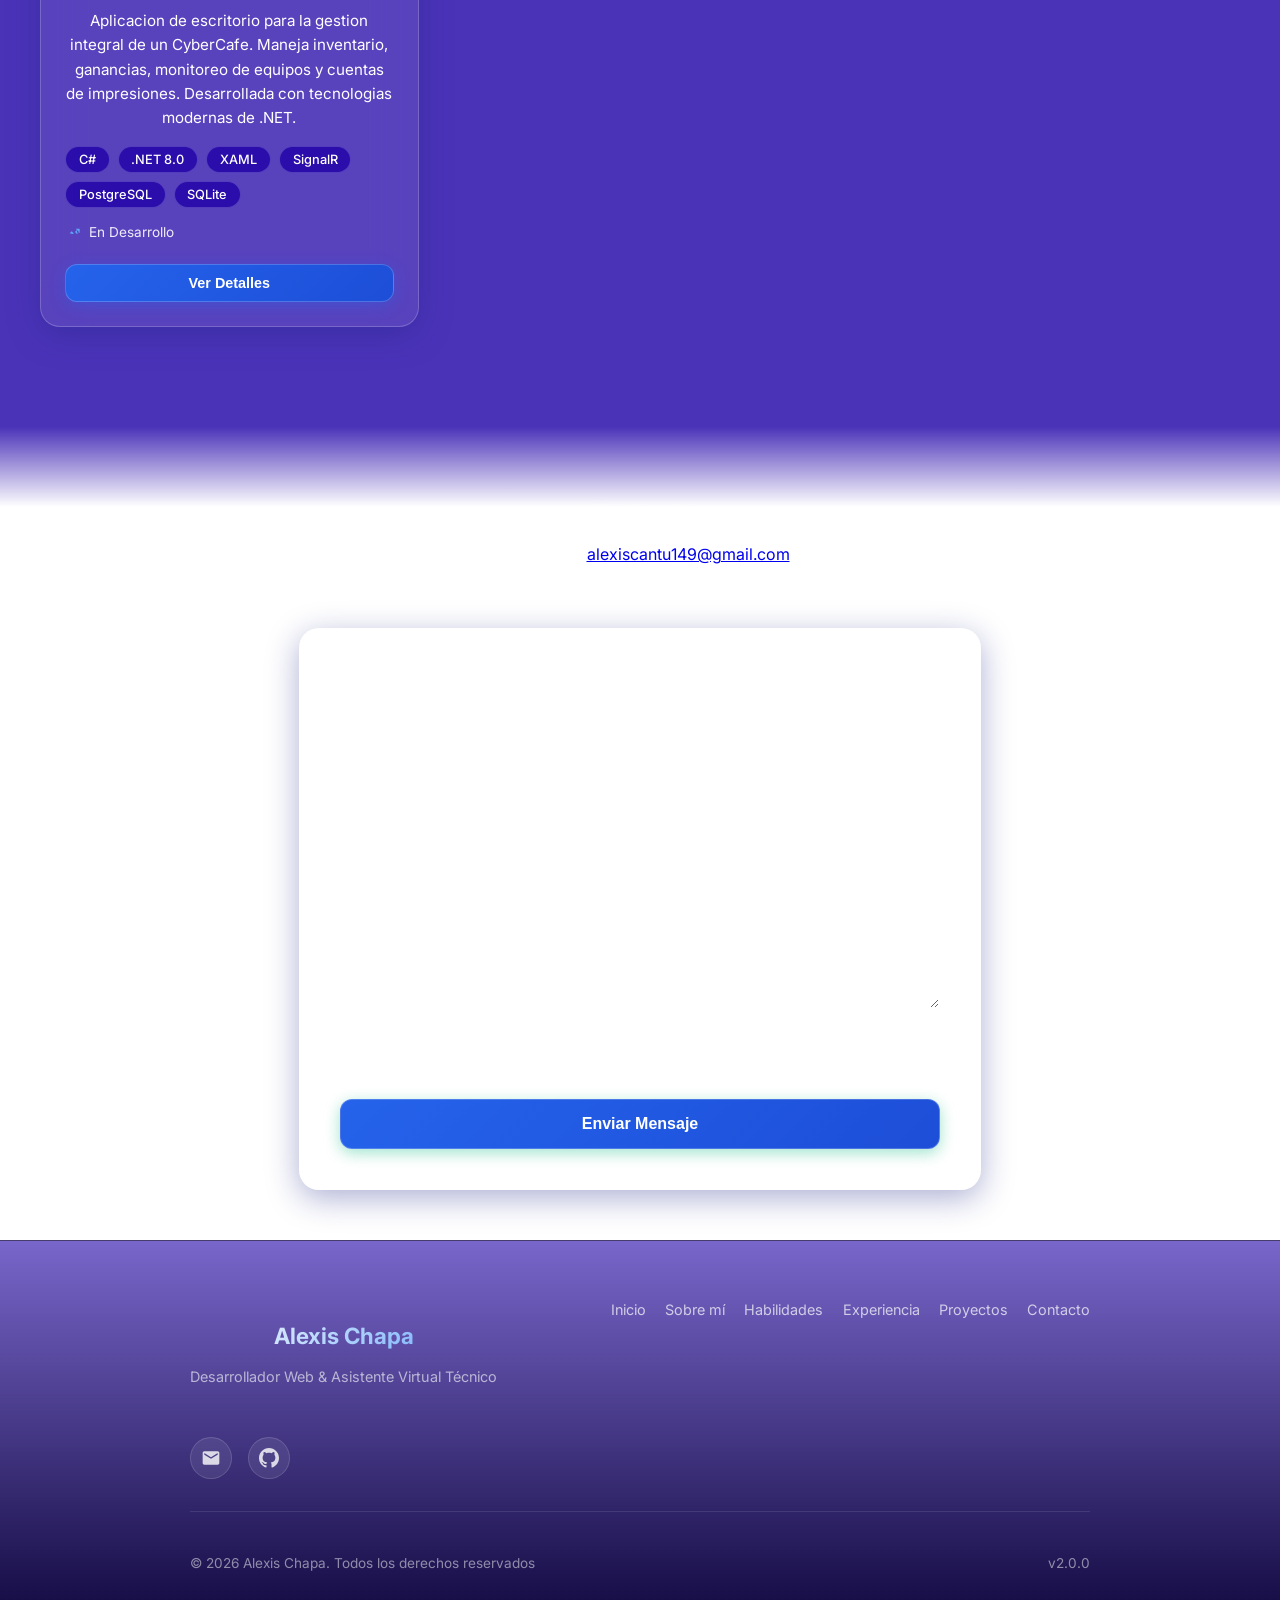
==== commit 73a35c73: "Actualizacion 2" ====
--- a/index_ES.html
+++ b/index_ES.html
@@ -12,14 +12,6 @@
   <meta property="og:url" content="https://yourwebsite.com/" />
   <meta property="og:title" content="Alexis Chapa - Portafolio Desarrollador Web" />
   <meta property="og:description" content="Asistente Virtual Técnico y Desarrollador Web Junior. Especializado en crear soluciones web y soporte técnico." />
-  <meta property="og:image" content="https://yourwebsite.com/img/preview.png" />
-
-  <!-- Twitter -->
-  <meta property="twitter:card" content="summary_large_image" />
-  <meta property="twitter:url" content="https://yourwebsite.com/" />
-  <meta property="twitter:title" content="Alexis Chapa - Portafolio Desarrollador Web" />
-  <meta property="twitter:description" content="Asistente Virtual Técnico y Desarrollador Web Junior. Especializado en crear soluciones web y soporte técnico." />
-  <meta property="twitter:image" content="https://yourwebsite.com/img/preview.png" />
 
   <title>Alexis Chapa - Portafolio Desarrollador Web</title>
   <link rel="icon" type="image/x-icon" href="img/favicon.ico" />
@@ -55,12 +47,6 @@
         <li class="nav-item">
           <a href="#contacto" class="nav-link">Contacto</a>
         </li>
-        <li class="nav-item">
-          <button id="theme-toggle" class="theme-toggle" aria-label="Alternar modo oscuro">
-            <span class="sun-icon"><svg viewBox="0 0 24 24" width="20" height="20" fill="currentColor"><path d="M12 7c-2.76 0-5 2.24-5 5s2.24 5 5 5 5-2.24 5-5-2.24-5-5-5zM2 13h2c.55 0 1-.45 1-1s-.45-1-1-1H2c-.55 0-1 .45-1 1s.45 1 1 1zm18 0h2c.55 0 1-.45 1-1s-.45-1-1-1h-2c-.55 0-1 .45-1 1s.45 1 1 1zM11 2v2c0 .55.45 1 1 1s1-.45 1-1V2c0-.55-.45-1-1-1s-1 .45-1 1zm0 18v2c0 .55.45 1 1 1s1-.45 1-1v-2c0-.55-.45-1-1-1s-1 .45-1 1zM5.99 4.58a.996.996 0 00-1.41 0 .996.996 0 000 1.41l1.06 1.06c.39.39 1.03.39 1.41 0s.39-1.03 0-1.41L5.99 4.58zm12.37 12.37a.996.996 0 00-1.41 0 .996.996 0 000 1.41l1.06 1.06c.39.39 1.03.39 1.41 0a.996.996 0 000-1.41l-1.06-1.06zm1.06-10.96a.996.996 0 000-1.41.996.996 0 00-1.41 0l-1.06 1.06c-.39.39-.39 1.03 0 1.41s1.03.39 1.41 0l1.06-1.06zM7.05 18.36a.996.996 0 000-1.41.996.996 0 00-1.41 0l-1.06 1.06c-.39.39-.39 1.03 0 1.41s1.03.39 1.41 0l1.06-1.06z"/></svg></span>
-            <span class="moon-icon"><svg viewBox="0 0 24 24" width="20" height="20" fill="currentColor"><path d="M12 3a9 9 0 109 9c0-.46-.04-.92-.1-1.36a5.389 5.389 0 01-4.4 2.26 5.403 5.403 0 01-3.14-9.8c-.44-.06-.9-.1-1.36-.1z"/></svg></span>
-          </button>
-        </li>
       </ul>
       <div class="nav-toggle" id="nav-toggle">
         <span class="bar"></span>
@@ -257,6 +243,55 @@
           </div>
           <div class="skill-bar">
             <div class="skill-progress" data-percentage="90"></div>
+          </div>
+        </div>
+      </div>
+
+      <div class="skills-category">
+        <h3>IA en mi Flujo de Trabajo</h3>
+        <div class="skill-item">
+          <div class="skill-info">
+            <span class="skill-name">Planificación y Generación de Ideas</span>
+            <span class="skill-percentage">90%</span>
+          </div>
+          <div class="skill-bar">
+            <div class="skill-progress" data-percentage="90"></div>
+          </div>
+        </div>
+        <div class="skill-item">
+          <div class="skill-info">
+            <span class="skill-name">Agilización de Tareas</span>
+            <span class="skill-percentage">85%</span>
+          </div>
+          <div class="skill-bar">
+            <div class="skill-progress" data-percentage="85"></div>
+          </div>
+        </div>
+        <div class="skill-item">
+          <div class="skill-info">
+            <span class="skill-name">Plantillas y Estructura de Código</span>
+            <span class="skill-percentage">85%</span>
+          </div>
+          <div class="skill-bar">
+            <div class="skill-progress" data-percentage="85"></div>
+          </div>
+        </div>
+        <div class="skill-item">
+          <div class="skill-info">
+            <span class="skill-name">Corrección de Errores y Vulnerabilidades</span>
+            <span class="skill-percentage">80%</span>
+          </div>
+          <div class="skill-bar">
+            <div class="skill-progress" data-percentage="80"></div>
+          </div>
+        </div>
+        <div class="skill-item">
+          <div class="skill-info">
+            <span class="skill-name">Testing y Control de Calidad</span>
+            <span class="skill-percentage">75%</span>
+          </div>
+          <div class="skill-bar">
+            <div class="skill-progress" data-percentage="75"></div>
           </div>
         </div>
       </div>
@@ -584,8 +619,32 @@
     </form>
   </section>
   <footer>
-    <p>&copy; <span id="year"></span> Alexis Chapa. Todos los derechos reservados</p>
-    <p>2.0.0v</p>
+    <div class="footer-content">
+      <div class="footer-brand">
+        <h3>Alexis Chapa</h3>
+        <p>Desarrollador Web & Asistente Virtual Técnico</p>
+      </div>
+      <div class="footer-links">
+        <a href="#hero">Inicio</a>
+        <a href="#about">Sobre mí</a>
+        <a href="#skills">Habilidades</a>
+        <a href="#experience">Experiencia</a>
+        <a href="#projects">Proyectos</a>
+        <a href="#contacto">Contacto</a>
+      </div>
+      <div class="footer-social">
+        <a href="mailto:alexiscantu149@gmail.com" aria-label="Email" class="social-link">
+          <svg viewBox="0 0 24 24" width="20" height="20" fill="currentColor"><path d="M20 4H4c-1.1 0-1.99.9-1.99 2L2 18c0 1.1.9 2 2 2h16c1.1 0 2-.9 2-2V6c0-1.1-.9-2-2-2zm0 4l-8 5-8-5V6l8 5 8-5v2z"/></svg>
+        </a>
+        <a href="https://github.com/Shapax99" target="_blank" rel="noopener noreferrer" aria-label="GitHub" class="social-link">
+          <svg viewBox="0 0 24 24" width="20" height="20" fill="currentColor"><path d="M12 0c-6.626 0-12 5.373-12 12 0 5.302 3.438 9.8 8.207 11.387.599.111.793-.261.793-.577v-2.234c-3.338.726-4.033-1.416-4.033-1.416-.546-1.387-1.333-1.756-1.333-1.756-1.089-.745.083-.729.083-.729 1.205.084 1.839 1.237 1.839 1.237 1.07 1.834 2.807 1.304 3.492.997.107-.775.418-1.305.762-1.604-2.665-.305-5.467-1.334-5.467-5.931 0-1.311.469-2.381 1.236-3.221-.124-.303-.535-1.524.117-3.176 0 0 1.008-.322 3.301 1.23.957-.266 1.983-.399 3.003-.404 1.02.005 2.047.138 3.006.404 2.291-1.552 3.297-1.23 3.297-1.23.653 1.653.242 2.874.118 3.176.77.84 1.235 1.911 1.235 3.221 0 4.609-2.807 5.624-5.479 5.921.43.372.823 1.102.823 2.222v3.293c0 .319.192.694.801.576 4.765-1.589 8.199-6.086 8.199-11.386 0-6.627-5.373-12-12-12z"/></svg>
+        </a>
+      </div>
+    </div>
+    <div class="footer-bottom">
+      <p>&copy; <span id="year"></span> Alexis Chapa. Todos los derechos reservados</p>
+      <p class="footer-version">v2.0.0</p>
+    </div>
   </footer>
 
 <!-- Modal con carrusel -->
--- a/styles/index.css
+++ b/styles/index.css
@@ -0,0 +1,1162 @@
+    html {
+      scroll-behavior: smooth;
+    }
+
+    body {
+      margin: 0;
+      font-family: 'Inter', sans-serif;
+      background-image: url("img/fondo3.png");
+      background-size: cover;
+      color: #ffffff;
+      transition: all 0.3s ease;
+    }
+
+    /* VARIABLES CSS */
+    :root {
+      --bg-primary: rgba(31, 0, 167, 0.8);
+      --bg-secondary: rgba(255, 255, 255, 0.08);
+      --bg-hero: linear-gradient(135deg, rgba(31, 0, 167, 0.8) 0%, rgba(44, 44, 44, 0.6) 50%, rgba(31, 0, 167, 0.8) 100%);
+      --text-primary: #ffffff;
+      --text-secondary: rgba(255, 255, 255, 0.9);
+      --text-muted: rgba(255, 255, 255, 0.7);
+      --border-color: rgba(255, 255, 255, 0.2);
+      --accent-color: #60a5fa;
+      --button-bg: linear-gradient(135deg, #2563eb 0%, #1d4ed8 100%);
+      --shadow-color: rgba(31, 38, 135, 0.37);
+      --secondary-color: #8b5cf6;
+      --card-shadow: 0 8px 32px rgba(31, 38, 135, 0.37);
+    }
+
+    /* BOTÓN DE TEMA MEJORADO */
+    .theme-toggle {
+      background: rgba(255, 255, 255, 0.05);
+      border: 2px solid rgba(255, 255, 255, 0.1);
+      border-radius: 50px;
+      padding: 8px 16px;
+      cursor: pointer;
+      display: flex;
+      align-items: center;
+      gap: 8px;
+      transition: all 0.4s cubic-bezier(0.4, 0, 0.2, 1);
+      position: relative;
+      overflow: hidden;
+      backdrop-filter: blur(10px);
+      box-shadow: 0 2px 10px rgba(0, 0, 0, 0.1);
+    }
+
+    .theme-toggle:hover {
+      background: rgba(255, 107, 107, 0.1);
+      border-color: rgba(255, 107, 107, 0.5);
+      transform: scale(1.08) rotate(5deg);
+      box-shadow: 0 4px 20px rgba(255, 107, 107, 0.3);
+    }
+
+    .theme-toggle .sun-icon,
+    .theme-toggle .moon-icon {
+      font-size: 16px;
+      transition: all 0.3s ease;
+    }
+
+    .theme-toggle .moon-icon {
+      opacity: 0;
+      transform: rotate(180deg);
+    }
+
+    /* NAVEGACIÓN MEJORADA */
+    .navigation {
+      position: fixed;
+      top: 0;
+      width: 100%;
+      background: rgba(15, 15, 35, 0.75);
+      backdrop-filter: blur(20px) saturate(180%);
+      -webkit-backdrop-filter: blur(20px) saturate(180%);
+      z-index: 1000;
+      transition: all 0.4s cubic-bezier(0.4, 0, 0.2, 1);
+      border-bottom: 1px solid rgba(255, 255, 255, 0.1);
+      box-shadow: 0 4px 30px rgba(0, 0, 0, 0.1);
+    }
+
+    /* Efecto al hacer scroll */
+    .navigation.scrolled {
+      background: rgba(10, 10, 25, 0.95);
+      backdrop-filter: blur(25px) saturate(200%);
+      box-shadow: 0 8px 32px rgba(31, 38, 135, 0.15);
+      border-bottom: 1px solid rgba(255, 107, 107, 0.2);
+    }
+
+    /* Barra de progreso de scroll */
+    .scroll-progress {
+      position: absolute;
+      bottom: 0;
+      left: 0;
+      height: 3px;
+      background: linear-gradient(90deg, #ff6b6b, #feca57, #48dbfb, #ff6b6b);
+      background-size: 200% 100%;
+      width: 0%;
+      transition: width 0.1s ease;
+      animation: gradientFlow 3s ease infinite;
+    }
+
+    @keyframes gradientFlow {
+      0%, 100% { background-position: 0% 50%; }
+      50% { background-position: 100% 50%; }
+    }
+
+    .nav-container {
+      max-width: 1300px;
+      margin: 0 auto;
+      display: flex;
+      justify-content: space-between;
+      align-items: center;
+      padding: 0 40px;
+      height: 70px;
+      position: relative;
+    }
+
+    /* Logo mejorado */
+    .nav-brand {
+      position: relative;
+      z-index: 1001;
+    }
+
+    .nav-brand h2 {
+      margin: 0;
+      color: var(--text-primary);
+      font-size: 1.6rem;
+      font-weight: 700;
+      background: linear-gradient(135deg, #ffffff, #ff6b6b, #feca57);
+      background-size: 200% 200%;
+      -webkit-background-clip: text;
+      -webkit-text-fill-color: transparent;
+      background-clip: text;
+      animation: logoGradient 4s ease infinite;
+      letter-spacing: 0.5px;
+      text-shadow: 0 0 30px rgba(255, 107, 107, 0.3);
+      transition: all 0.3s ease;
+    }
+
+    @keyframes logoGradient {
+      0%, 100% { background-position: 0% 50%; }
+      50% { background-position: 100% 50%; }
+    }
+
+    .nav-brand h2:hover {
+      transform: scale(1.05);
+      filter: drop-shadow(0 0 15px rgba(255, 107, 107, 0.6));
+    }
+
+    .nav-menu {
+      display: flex;
+      list-style: none;
+      margin: 0;
+      padding: 0;
+      gap: 0.5rem;
+      align-items: center;
+    }
+
+    .nav-item {
+      list-style: none;
+    }
+
+    /* Links modernos con efecto pill */
+    .nav-link {
+      color: var(--text-primary);
+      text-decoration: none;
+      font-weight: 500;
+      font-size: 0.95rem;
+      transition: all 0.3s cubic-bezier(0.4, 0, 0.2, 1);
+      position: relative;
+      padding: 8px 16px;
+      border-radius: 20px;
+      display: block;
+      letter-spacing: 0.3px;
+    }
+
+    .nav-link:hover {
+      color: #fff;
+      background: rgba(255, 107, 107, 0.15);
+      transform: translateY(-2px);
+      box-shadow: 0 4px 15px rgba(255, 107, 107, 0.2);
+    }
+
+    /* Indicador de sección activa */
+    .nav-link.active {
+      background: linear-gradient(135deg, rgba(255, 107, 107, 0.2), rgba(254, 202, 87, 0.2));
+      color: #fff;
+      box-shadow: 0 4px 20px rgba(255, 107, 107, 0.3),
+                  inset 0 0 20px rgba(255, 107, 107, 0.1);
+    }
+
+    .nav-link::before {
+      content: '';
+      position: absolute;
+      top: 50%;
+      left: 50%;
+      width: 0;
+      height: 0;
+      border-radius: 50%;
+      background: radial-gradient(circle, rgba(255, 107, 107, 0.4), transparent);
+      transform: translate(-50%, -50%);
+      transition: width 0.4s ease, height 0.4s ease;
+    }
+
+    .nav-link:hover::before {
+      width: 100%;
+      height: 100%;
+    }
+
+    .nav-toggle {
+      display: none;
+      flex-direction: column;
+      cursor: pointer;
+    }
+
+    .bar {
+      width: 25px;
+      height: 3px;
+      background-color: #ffffff;
+      margin: 3px 0;
+      transition: 0.3s;
+    }
+
+    /* Responsive Navigation Mejorado */
+    @media screen and (max-width: 768px) {
+      .nav-container {
+        padding: 0 20px;
+        height: 60px;
+      }
+
+      .nav-menu {
+        position: fixed;
+        left: -100%;
+        top: 60px;
+        flex-direction: column;
+        background: rgba(15, 15, 35, 0.98);
+        backdrop-filter: blur(20px);
+        width: 100%;
+        height: calc(100vh - 60px);
+        text-align: center;
+        transition: left 0.4s cubic-bezier(0.4, 0, 0.2, 1);
+        padding: 3rem 0;
+        gap: 0.5rem;
+        border-right: 1px solid rgba(255, 107, 107, 0.2);
+        box-shadow: 0 8px 32px rgba(0, 0, 0, 0.3);
+      }
+
+      .nav-menu.active {
+        left: 0;
+      }
+
+      .nav-link {
+        padding: 15px 30px;
+        font-size: 1.1rem;
+        width: 80%;
+        margin: 0 auto;
+      }
+
+      .nav-toggle {
+        display: flex;
+        z-index: 1001;
+      }
+
+      .nav-toggle.active .bar:nth-child(2) {
+        opacity: 0;
+      }
+
+      .nav-toggle.active .bar:nth-child(1) {
+        transform: translateY(8px) rotate(45deg);
+        background: linear-gradient(135deg, #ff6b6b, #feca57);
+      }
+
+      .nav-toggle.active .bar:nth-child(3) {
+        transform: translateY(-8px) rotate(-45deg);
+        background: linear-gradient(135deg, #feca57, #48dbfb);
+      }
+    }
+
+    header, section, footer {
+      padding: 50px 20px;
+      text-align: center;
+    }
+
+    /* Mejoras tipográficas globales */
+    h1, h2, h3 {
+      font-weight: 700;
+      line-height: 1.2;
+      margin-bottom: 1rem;
+    }
+
+    p {
+      line-height: 1.7;
+      margin-bottom: 1rem;
+    }
+
+    .about h1 {
+      font-size: 2.5rem;
+      margin-bottom: 2rem;
+      background: linear-gradient(135deg, #ffffff 0%, #e0e7ff 100%);
+      -webkit-background-clip: text;
+      -webkit-text-fill-color: transparent;
+      background-clip: text;
+    }
+
+    .project h3 {
+      font-size: 1.4rem;
+      color: #e0e7ff;
+      margin-bottom: 1rem;
+      font-weight: 600;
+    }
+
+    .project p {
+      color: rgba(255, 255, 255, 0.9);
+      font-size: 0.95rem;
+    }
+
+    .hero {
+      min-height: 100vh;
+      background: linear-gradient(135deg, rgba(31, 0, 167, 0.8) 0%, rgba(44, 44, 44, 0.6) 50%, rgba(31, 0, 167, 0.8) 100%);
+      display: flex;
+      flex-direction: column;
+      justify-content: center;
+      align-items: center;
+      opacity: 0.9;
+      padding-top: 60px;
+      position: relative;
+      overflow: hidden;
+    }
+
+    .hero::before {
+      content: '';
+      position: absolute;
+      top: 0;
+      left: 0;
+      right: 0;
+      bottom: 0;
+      background: radial-gradient(circle at 30% 70%, rgba(96, 165, 250, 0.2) 0%, transparent 50%),
+                  radial-gradient(circle at 70% 30%, rgba(139, 92, 246, 0.2) 0%, transparent 50%);
+      pointer-events: none;
+    }
+
+
+    .hero h1{
+      font-size: 45px;
+      position: relative;
+      z-index: 1;
+      text-shadow: 2px 2px 4px rgba(0, 0, 0, 0.3);
+      background: linear-gradient(135deg, #ffffff 0%, #e0e7ff 100%);
+      -webkit-background-clip: text;
+      -webkit-text-fill-color: transparent;
+      background-clip: text;
+    }
+
+    .hero p{
+      font-size: 23px;
+      position: relative;
+      z-index: 1;
+      text-shadow: 1px 1px 2px rgba(0, 0, 0, 0.3);
+      opacity: 0.95;
+    }
+
+    .about {
+      display: grid;
+      gap: 20px;
+      max-width: 1200px;
+      margin: 0 auto;
+      background: rgba(255, 255, 255, 0.08);
+      backdrop-filter: blur(20px);
+      border: 1px solid rgba(255, 255, 255, 0.2);
+      border-radius: 20px;
+      margin-bottom: 55px;
+      opacity: 0.35;
+      transition: all 0.5s ease;
+      box-shadow: 0 8px 32px rgba(31, 38, 135, 0.37);
+      padding: 0;
+    }
+
+    .about.aparicion {
+      opacity: 1;
+      transform: translateY(0);
+      transition: all 0.5s ease;
+    }
+
+    .about-container {
+      padding: 40px;
+    }
+
+    .about-header {
+      text-align: center;
+      margin-bottom: 30px;
+    }
+
+    .about-header h1 {
+      font-size: 2.5rem;
+      margin-bottom: 10px;
+      background: linear-gradient(135deg, #ffffff, #60a5fa);
+      -webkit-background-clip: text;
+      -webkit-text-fill-color: transparent;
+      background-clip: text;
+    }
+
+    .about-subtitle {
+      color: var(--accent-color);
+      font-size: 1.1rem;
+      font-weight: 500;
+      opacity: 0.9;
+    }
+
+    .about-content {
+      display: flex;
+      flex-direction: column;
+      gap: 30px;
+    }
+
+    .about-intro .intro-text {
+      font-size: 1.1rem;
+      line-height: 1.8;
+      text-align: center;
+      color: var(--text-secondary);
+      max-width: 800px;
+      margin: 0 auto;
+    }
+
+    .about-highlights {
+      display: grid;
+      grid-template-columns: repeat(auto-fit, minmax(280px, 1fr));
+      gap: 20px;
+    }
+
+    .highlight-card {
+      background: rgba(255, 255, 255, 0.05);
+      border: 1px solid rgba(255, 255, 255, 0.1);
+      border-radius: 16px;
+      padding: 25px;
+      text-align: center;
+      transition: all 0.3s ease;
+    }
+
+    .highlight-card:hover {
+      transform: translateY(-5px);
+      border-color: var(--accent-color);
+      box-shadow: 0 10px 30px rgba(96, 165, 250, 0.2);
+    }
+
+    .highlight-icon {
+      font-size: 2.5rem;
+      margin-bottom: 15px;
+    }
+
+    .highlight-card h3 {
+      color: var(--text-primary);
+      margin-bottom: 10px;
+      font-size: 1.2rem;
+    }
+
+    .highlight-card p {
+      color: var(--text-muted);
+      font-size: 0.95rem;
+      line-height: 1.6;
+    }
+
+    .about-services {
+      background: rgba(96, 165, 250, 0.08);
+      border-radius: 16px;
+      padding: 30px;
+      border: 1px solid rgba(96, 165, 250, 0.2);
+    }
+
+    .about-services h3 {
+      text-align: center;
+      margin-bottom: 25px;
+      color: var(--text-primary);
+      font-size: 1.3rem;
+    }
+
+    .services-grid {
+      display: grid;
+      grid-template-columns: repeat(auto-fit, minmax(250px, 1fr));
+      gap: 15px;
+    }
+
+    .service-item {
+      display: flex;
+      align-items: center;
+      gap: 12px;
+      padding: 12px 16px;
+      background: rgba(255, 255, 255, 0.05);
+      border-radius: 10px;
+      transition: all 0.3s ease;
+    }
+
+    .service-item:hover {
+      background: rgba(255, 255, 255, 0.1);
+      transform: translateX(5px);
+    }
+
+    .service-icon {
+      font-size: 1.3rem;
+      flex-shrink: 0;
+    }
+
+    .service-item span:last-child {
+      color: var(--text-secondary);
+      font-size: 0.95rem;
+    }
+
+    .about-cta {
+      text-align: center;
+      padding-top: 20px;
+      border-top: 1px solid rgba(255, 255, 255, 0.1);
+    }
+
+    .about-cta p {
+      color: var(--text-muted);
+      font-size: 1.1rem;
+      font-style: italic;
+    }
+
+    /* ========================================
+       SECCIÓN: METAS FUTURAS / FUTURE GOALS
+       ======================================== */
+    .future-goals-container {
+      max-width: 1100px;
+      margin: 0 auto;
+      padding: 20px;
+    }
+
+    .goals-intro {
+      text-align: center;
+      font-size: 1.1rem;
+      color: var(--text-secondary);
+      margin-bottom: 35px;
+      line-height: 1.7;
+      max-width: 800px;
+      margin-left: auto;
+      margin-right: auto;
+    }
+
+    .goals-grid {
+      display: flex;
+      flex-wrap: wrap;
+      gap: 25px;
+      justify-content: center;
+    }
+
+    .goal-card {
+      background: rgba(255, 255, 255, 0.06);
+      backdrop-filter: blur(15px);
+      border-radius: 20px;
+      padding: 30px 25px;
+      border: 1px solid rgba(255, 255, 255, 0.1);
+      transition: all 0.4s cubic-bezier(0.4, 0, 0.2, 1);
+      position: relative;
+      overflow: hidden;
+      flex: 1 1 280px;
+      max-width: 400px;
+    }
+
+    .goal-card::before {
+      content: '';
+      position: absolute;
+      top: 0;
+      left: 0;
+      right: 0;
+      height: 4px;
+      background: linear-gradient(90deg, #60a5fa, #a78bfa, #f472b6);
+      opacity: 0;
+      transition: opacity 0.3s ease;
+    }
+
+    .goal-card:hover {
+      transform: translateY(-8px);
+      background: rgba(255, 255, 255, 0.1);
+      border-color: rgba(96, 165, 250, 0.3);
+      box-shadow: 0 20px 40px rgba(0, 0, 0, 0.2);
+    }
+
+    .goal-card:hover::before {
+      opacity: 1;
+    }
+
+    .goal-icon {
+      font-size: 2.5rem;
+      margin-bottom: 15px;
+      display: block;
+    }
+
+    .goal-card h3 {
+      color: var(--text-primary);
+      font-size: 1.2rem;
+      margin-bottom: 15px;
+      line-height: 1.4;
+    }
+
+    .goal-card p {
+      color: var(--text-muted);
+      font-size: 0.95rem;
+      line-height: 1.7;
+      margin: 0;
+    }
+
+    /* Responsive para metas futuras */
+    @media (max-width: 768px) {
+      .goal-card {
+        flex: 1 1 100%;
+        max-width: 100%;
+        padding: 25px 20px;
+      }
+      
+      .goals-intro {
+        font-size: 1rem;
+        padding: 0 10px;
+      }
+    }
+
+    .btn {
+      background: linear-gradient(135deg, #2563eb 0%, #1d4ed8 100%);
+      color: white;
+      padding: 12px 24px;
+      border-radius: 12px;
+      text-decoration: none;
+      display: inline-block;
+      margin-top: 20px;
+      font-weight: 600;
+      box-shadow: 0 4px 15px rgba(37, 99, 235, 0.4);
+      transition: all 0.3s ease;
+      border: 1px solid rgba(255, 255, 255, 0.2);
+      position: relative;
+      overflow: hidden;
+    }
+
+    .btn::before {
+      content: '';
+      position: absolute;
+      top: 0;
+      left: -100%;
+      width: 100%;
+      height: 100%;
+      background: linear-gradient(90deg, transparent, rgba(255, 255, 255, 0.3), transparent);
+      transition: left 0.5s ease;
+    }
+
+    .btn:hover {
+      background: linear-gradient(135deg, #1d4ed8 0%, #1e40af 100%);
+      transform: translateY(-2px);
+      box-shadow: 0 8px 25px rgba(37, 99, 235, 0.6);
+    }
+
+    .btn:hover::before {
+      left: 100%;
+    }
+
+    .projects {
+      display: grid;
+      grid-template-columns: repeat(auto-fit, minmax(350px, 1fr));
+      gap: 25px;
+      max-width: 1200px;
+      margin: 0 auto;
+      padding: 0 20px;
+    }
+
+    #projects h1{
+      font-size: 35px;
+      margin-bottom: 30px;
+      text-align: center;
+      background: linear-gradient(135deg, #ffffff 0%, #e0e7ff 100%);
+      -webkit-background-clip: text;
+      -webkit-text-fill-color: transparent;
+      background-clip: text;
+      text-shadow: 2px 2px 4px rgba(0, 0, 0, 0.3);
+    }
+
+    .project {
+      border: 1px solid rgba(255, 255, 255, 0.2);
+      padding: 25px;
+      margin-top: 10px;
+      border-radius: 20px;
+      text-align: left;
+      background: rgba(255, 255, 255, 0.08);
+      backdrop-filter: blur(20px);
+      opacity: 0.35;
+      transition: all 0.5s ease;
+      box-shadow: 0 8px 32px rgba(31, 38, 135, 0.37);
+      position: relative;
+      overflow: hidden;
+    }
+
+    .project::before {
+      content: '';
+      position: absolute;
+      top: 0;
+      left: 0;
+      width: 100%;
+      height: 2px;
+      background: linear-gradient(90deg, #2563eb, #60a5fa, #8b5cf6);
+      transform: scaleX(0);
+      transition: transform 0.3s ease;
+    }
+
+    .project:hover::before {
+      transform: scaleX(1);
+    }
+
+    .project.aparicion{
+      opacity: 1;
+      transform: translateY(0);
+      transition: all 0.5s ease;
+    }
+
+    .project:hover {
+      transform: translateY(-5px);
+      box-shadow: 0 15px 40px rgba(31, 38, 135, 0.5);
+    }
+
+    .contact-form {
+      max-width: 600px;
+      margin: 0 auto;
+      display: flex;
+      flex-direction: column;
+      gap: 20px;
+      background: rgba(255, 255, 255, 0.08);
+      backdrop-filter: blur(20px);
+      padding: 40px;
+      border-radius: 20px;
+      border: 1px solid rgba(255, 255, 255, 0.2);
+      box-shadow: 0 8px 32px rgba(31, 38, 135, 0.37);
+    }
+
+    .form-group {
+      position: relative;
+      margin-bottom: 10px;
+    }
+
+    .form-group label {
+      position: absolute;
+      top: 15px;
+      left: 15px;
+      color: rgba(255, 255, 255, 0.7);
+      font-size: 16px;
+      transition: all 0.3s ease;
+      pointer-events: none;
+      background: rgba(255, 255, 255, 0.1);
+      padding: 0 8px;
+      border-radius: 4px;
+    }
+
+    .form-group input:focus + label,
+    .form-group input:not(:placeholder-shown) + label,
+    .form-group textarea:focus + label,
+    .form-group textarea:not(:placeholder-shown) + label {
+      top: -8px;
+      left: 12px;
+      font-size: 12px;
+      color: #60a5fa;
+      background: rgba(96, 165, 250, 0.2);
+    }
+
+    .form-group input,
+    .form-group textarea {
+      width: 100%;
+      box-sizing: border-box;
+    }
+
+    .form-group .error-message {
+      color: #f87171;
+      font-size: 14px;
+      margin-top: 5px;
+      opacity: 0;
+      transition: opacity 0.3s ease;
+    }
+
+    .form-group.error .error-message {
+      opacity: 1;
+    }
+
+    .form-group.error input,
+    .form-group.error textarea {
+      border-color: #f87171;
+      box-shadow: 0 0 0 3px rgba(248, 113, 113, 0.3);
+    }
+
+    .form-group.success input,
+    .form-group.success textarea {
+      border-color: #10b981;
+      box-shadow: 0 0 0 3px rgba(16, 185, 129, 0.3);
+    }
+
+    .submit-btn {
+      background: linear-gradient(135deg, #10b981 0%, #059669 100%);
+      color: white;
+      padding: 15px 30px;
+      border: none;
+      border-radius: 12px;
+      font-size: 16px;
+      font-weight: 600;
+      cursor: pointer;
+      transition: all 0.3s ease;
+      box-shadow: 0 4px 15px rgba(16, 185, 129, 0.4);
+      position: relative;
+      overflow: hidden;
+    }
+
+    .submit-btn:hover {
+      background: linear-gradient(135deg, #059669 0%, #047857 100%);
+      transform: translateY(-2px);
+      box-shadow: 0 8px 25px rgba(16, 185, 129, 0.6);
+    }
+
+    .submit-btn:disabled {
+      background: #6b7280;
+      cursor: not-allowed;
+      transform: none;
+      box-shadow: none;
+    }
+
+    .submit-btn .loading-spinner {
+      display: none;
+      width: 20px;
+      height: 20px;
+      border: 2px solid #ffffff;
+      border-top: 2px solid transparent;
+      border-radius: 50%;
+      animation: spin 1s linear infinite;
+      margin-right: 10px;
+    }
+
+    .submit-btn.loading .loading-spinner {
+      display: inline-block;
+    }
+
+    @keyframes spin {
+      0% { transform: rotate(0deg); }
+      100% { transform: rotate(360deg); }
+    }
+
+    input, textarea {
+      padding: 15px;
+      border: 1px solid rgba(255, 255, 255, 0.3);
+      border-radius: 12px;
+      background: rgba(255, 255, 255, 0.1);
+      backdrop-filter: blur(10px);
+      color: #ffffff;
+      font-family: 'Inter', sans-serif;
+      transition: all 0.3s ease;
+    }
+
+    input::placeholder, textarea::placeholder {
+      color: rgba(255, 255, 255, 0.7);
+    }
+
+    input:focus, textarea:focus {
+      outline: none;
+      border-color: #60a5fa;
+      background: rgba(255, 255, 255, 0.15);
+      box-shadow: 0 0 0 3px rgba(96, 165, 250, 0.3);
+    }
+
+    footer {
+      background: linear-gradient(to top, rgba(10, 0, 60, 0.95) 0%, rgba(31, 0, 167, 0.6) 100%);
+      backdrop-filter: blur(20px);
+      border-top: 1px solid rgba(255, 255, 255, 0.1);
+      padding: 60px 20px 30px;
+      text-align: center;
+    }
+
+    .footer-content {
+      max-width: 900px;
+      margin: 0 auto;
+      display: flex;
+      flex-wrap: wrap;
+      justify-content: space-between;
+      align-items: flex-start;
+      gap: 2rem;
+      margin-bottom: 2.5rem;
+      padding-bottom: 2rem;
+      border-bottom: 1px solid rgba(255, 255, 255, 0.1);
+    }
+
+    .footer-brand h3 {
+      font-size: 1.4rem;
+      margin-bottom: 0.5rem;
+      background: linear-gradient(135deg, #ffffff 0%, #60a5fa 100%);
+      -webkit-background-clip: text;
+      -webkit-text-fill-color: transparent;
+      background-clip: text;
+    }
+
+    .footer-brand p {
+      color: rgba(255, 255, 255, 0.6);
+      font-size: 0.9rem;
+    }
+
+    .footer-links {
+      display: flex;
+      flex-wrap: wrap;
+      gap: 1.2rem;
+      align-items: center;
+    }
+
+    .footer-links a {
+      color: rgba(255, 255, 255, 0.7);
+      text-decoration: none;
+      font-size: 0.9rem;
+      transition: color 0.3s ease;
+    }
+
+    .footer-links a:hover {
+      color: #60a5fa;
+    }
+
+    .footer-social {
+      display: flex;
+      gap: 1rem;
+      align-items: center;
+    }
+
+    .social-link {
+      display: flex;
+      align-items: center;
+      justify-content: center;
+      width: 40px;
+      height: 40px;
+      border-radius: 50%;
+      background: rgba(255, 255, 255, 0.08);
+      border: 1px solid rgba(255, 255, 255, 0.15);
+      color: rgba(255, 255, 255, 0.8);
+      transition: all 0.3s ease;
+    }
+
+    .social-link:hover {
+      background: #60a5fa;
+      border-color: #60a5fa;
+      color: white;
+      transform: translateY(-3px);
+      box-shadow: 0 6px 20px rgba(96, 165, 250, 0.4);
+    }
+
+    .footer-bottom {
+      display: flex;
+      justify-content: space-between;
+      align-items: center;
+      max-width: 900px;
+      margin: 0 auto;
+    }
+
+    .footer-bottom p {
+      color: rgba(255, 255, 255, 0.5);
+      font-size: 0.85rem;
+      margin: 0;
+    }
+
+    .footer-version {
+      color: rgba(255, 255, 255, 0.3);
+      font-size: 0.8rem;
+    }
+
+    @media (max-width: 768px) {
+      .footer-content {
+        flex-direction: column;
+        align-items: center;
+        text-align: center;
+      }
+
+      .footer-links {
+        justify-content: center;
+      }
+
+      .footer-bottom {
+        flex-direction: column;
+        gap: 0.5rem;
+      }
+    }
+
+.language-btn {
+  position: fixed;
+  bottom: 20px;
+  right: 20px;
+  background: transparent;
+  border: none;
+  cursor: pointer;
+  z-index: 1001;
+}
+
+.language-btn img {
+  width: 55px;
+  height: 55px;
+  border: #3d3d3d solid 5px;
+  border-radius: 50%;
+  transition: transform 0.2s ease;
+}
+
+.language-btn:hover img {
+  transform: scale(1.1);
+}
+
+/* ===== RESPONSIVE DESIGN ===== */
+
+/* Tablets - 768px to 1024px */
+@media screen and (max-width: 1024px) {
+  .hero h1 {
+    font-size: 38px;
+  }
+  
+  .hero p {
+    font-size: 20px;
+  }
+  
+  .projects {
+    max-width: 900px;
+    gap: 15px;
+  }
+  
+  .about {
+    max-width: 900px;
+    padding: 30px 15px;
+  }
+}
+
+/* Mobile Large - 480px to 768px */
+@media screen and (max-width: 768px) {
+  header, section, footer {
+    padding: 30px 15px;
+  }
+  
+  .hero {
+    min-height: 90vh;
+    padding-top: 80px;
+  }
+  
+  .hero h1 {
+    font-size: 32px;
+    text-align: center;
+    margin-bottom: 15px;
+  }
+  
+  .hero p {
+    font-size: 18px;
+    text-align: center;
+    margin-bottom: 20px;
+  }
+  
+  .about {
+    margin-bottom: 40px;
+    padding: 25px 15px;
+  }
+  
+  .about h1 {
+    font-size: 28px;
+    margin-bottom: 20px;
+  }
+  
+  .about p {
+    font-size: 16px;
+    line-height: 1.6;
+  }
+  
+  #projects h1 {
+    font-size: 28px;
+  }
+  
+  .projects {
+    gap: 15px;
+    margin: 0 10px;
+  }
+  
+  .project {
+    padding: 20px 15px;
+    margin-top: 15px;
+  }
+  
+  .project h3 {
+    font-size: 20px;
+    margin-bottom: 15px;
+  }
+  
+  .project p {
+    font-size: 15px;
+    line-height: 1.5;
+  }
+  
+  .contact-form {
+    max-width: 100%;
+    padding: 0 10px;
+  }
+  
+  input, textarea {
+    font-size: 16px; /* Evita zoom en iOS */
+  }
+  
+  .btn {
+    padding: 12px 24px;
+    font-size: 16px;
+  }
+  
+  .language-btn {
+    bottom: 15px;
+    right: 15px;
+  }
+  
+  .language-btn img {
+    width: 45px;
+    height: 45px;
+  }
+}
+
+/* Mobile Small - less than 480px */
+@media screen and (max-width: 480px) {
+  .hero h1 {
+    font-size: 26px;
+    line-height: 1.2;
+  }
+  
+  .hero p {
+    font-size: 16px;
+    padding: 0 10px;
+  }
+  
+  .about {
+    padding: 20px 10px;
+    margin-bottom: 30px;
+  }
+  
+  .about h1 {
+    font-size: 24px;
+  }
+  
+  .about p {
+    font-size: 14px;
+  }
+  
+  #projects h1 {
+    font-size: 24px;
+  }
+  
+  .projects {
+    margin: 0 5px;
+  }
+  
+  .project {
+    padding: 15px 10px;
+  }
+  
+  .project h3 {
+    font-size: 18px;
+  }
+  
+  .project p {
+    font-size: 14px;
+  }
+  
+  .nav-brand h2 {
+    font-size: 1.2rem;
+  }
+  
+  .contact-form {
+    padding: 0 5px;
+  }
+  
+  .language-btn img {
+    width: 40px;
+    height: 40px;
+    border-width: 3px;
+  }
+}
--- a/styles/modal.css
+++ b/styles/modal.css
@@ -0,0 +1,114 @@
+.modal {
+  position: fixed;
+  top: 0; left: 0;
+  width: 100%; height: 100%;
+  background-color: rgba(0, 0, 0, 0.7);
+  display: flex;
+  justify-content: center;
+  align-items: center;
+  z-index: 1000;
+}
+
+.modal.hidden {
+  display: none;
+}
+
+.modal-content {
+  background: #2c2c2c;
+  padding: 30px;
+  max-width: 800px;
+  width: 90%;
+  max-height: 90vh;
+  border-radius: 10px;
+  text-align: center;
+  position: relative;
+  display: flex;
+  flex-direction: column;
+}
+
+.carousel {
+  position: relative;
+  max-height: 60vh;
+  overflow: hidden;
+  margin: 20px 0;
+}
+
+.image-container {
+  max-height: 60vh;
+  overflow-y: auto;
+  overflow-x: hidden;
+  border-radius: 10px;
+}
+
+.modal-content img {
+  max-width: 100%;
+  width: 100%;
+  height: auto;
+  border-radius: 10px;
+  display: block;
+}
+
+.close-btn {
+  position: absolute;
+  top: 15px;
+  right: 20px;
+  font-size: 24px;
+  cursor: pointer;
+}
+
+/* CARRUSEL */
+
+.carousel {
+  position: relative;
+  max-height: 60vh;
+  overflow: hidden;
+  margin: 20px 0;
+}
+
+.image-container {
+  max-height: 60vh;
+  overflow-y: auto;
+  overflow-x: hidden;
+  border-radius: 10px;
+}
+
+.carousel-controls {
+  display: flex;
+  justify-content: space-between;
+  position: absolute;
+  width: 100%;
+  top: 50%;
+  transform: translateY(-50%);
+  pointer-events: none;
+}
+
+.carousel-controls button {
+  background: rgba(0,0,0,0.7);
+  color: white;
+  border: none;
+  font-size: 24px;
+  padding: 10px;
+  cursor: pointer;
+  border-radius: 50%;
+  pointer-events: auto;
+  z-index: 10;
+}
+
+/* Estilos para el scroll personalizado */
+.image-container::-webkit-scrollbar {
+  width: 8px;
+}
+
+.image-container::-webkit-scrollbar-track {
+  background: #1a1a1a;
+  border-radius: 4px;
+}
+
+.image-container::-webkit-scrollbar-thumb {
+  background: #555;
+  border-radius: 4px;
+}
+
+.image-container::-webkit-scrollbar-thumb:hover {
+  background: #777;
+}
--- a/styles/animacion.css
+++ b/styles/animacion.css
@@ -0,0 +1,110 @@
+@keyframes fadeIn {
+  from { opacity: 0; transform: scale(0.9); }
+  to   { opacity: 1; transform: scale(1); }
+}
+
+@keyframes bounce {
+  0%   { transform: scale(1); }
+  50%  { transform: scale(1.1); }
+  100% { transform: scale(1); }
+}
+
+@keyframes slideInUp {
+  from { 
+    opacity: 0; 
+    transform: translateY(30px); 
+  }
+  to   { 
+    opacity: 1; 
+    transform: translateY(0); 
+  }
+}
+
+@keyframes pulse {
+  0% { transform: scale(1); }
+  50% { transform: scale(1.05); }
+  100% { transform: scale(1); }
+}
+
+@keyframes shimmer {
+  0% { background-position: -200px 0; }
+  100% { background-position: calc(200px + 100%) 0; }
+}
+
+/* Loading skeleton animation */
+.skeleton {
+  background: linear-gradient(90deg, rgba(255,255,255,0.1) 25%, rgba(255,255,255,0.2) 50%, rgba(255,255,255,0.1) 75%);
+  background-size: 200px 100%;
+  animation: shimmer 1.5s infinite;
+}
+
+
+/* Animaciones básicas */
+.animate-fade {
+  animation: fadeIn 0.4s ease-in-out;
+}
+
+.animate-slide-up {
+  animation: slideInUp 0.6s ease-out;
+}
+
+.animate-pulse {
+  animation: pulse 2s infinite;
+}
+
+
+/* Botón de contactarme */
+.btn:active {
+  animation: bounce 0.3s ease;
+}
+
+
+/* Fade-in de toda la página al cargar */
+body {
+  opacity: 0;
+  transition: opacity 1s ease-in-out;
+}
+body.loaded {
+  opacity: 1;
+}
+
+/* Hover effects para navegación */
+.nav-link {
+  position: relative;
+  transition: all 0.3s ease;
+}
+
+.nav-link:hover {
+  transform: translateY(-2px);
+}
+
+/* Micro-interacciones para elementos */
+.language-btn {
+  transition: all 0.3s ease;
+}
+
+.language-btn:hover {
+  transform: scale(1.1) rotate(5deg);
+}
+
+.language-btn:active {
+  transform: scale(0.95);
+}
+
+/* Efecto de carga para imágenes */
+.image-loading {
+  position: relative;
+  overflow: hidden;
+}
+
+.image-loading::before {
+  content: '';
+  position: absolute;
+  top: 0;
+  left: 0;
+  width: 100%;
+  height: 100%;
+  background: linear-gradient(90deg, rgba(255,255,255,0.1) 25%, rgba(255,255,255,0.2) 50%, rgba(255,255,255,0.1) 75%);
+  animation: shimmer 1.5s infinite;
+}
+
--- a/styles/theme.css
+++ b/styles/theme.css
@@ -0,0 +1,951 @@
+/* TEMA Y MODO OSCURO/CLARO */
+
+/* Actualizar elementos existentes para usar variables */
+.hero {
+  background: var(--bg-hero) !important;
+}
+
+.about h1,
+#projects h1 {
+  background: linear-gradient(135deg, var(--text-primary) 0%, var(--accent-color) 100%) !important;
+  -webkit-background-clip: text !important;
+  -webkit-text-fill-color: transparent !important;
+  background-clip: text !important;
+}
+
+.project h3 {
+  color: var(--text-secondary) !important;
+}
+
+.project p {
+  color: var(--text-secondary) !important;
+}
+
+.about {
+  background: var(--bg-secondary) !important;
+  border: 1px solid var(--border-color) !important;
+  box-shadow: 0 8px 32px var(--shadow-color) !important;
+}
+
+.project {
+  background: var(--bg-secondary) !important;
+  border: 1px solid var(--border-color) !important;
+  box-shadow: 0 8px 32px var(--shadow-color) !important;
+}
+
+.btn {
+  background: var(--button-bg) !important;
+  border: 1px solid var(--border-color) !important;
+}
+
+input, textarea {
+  border: 1px solid var(--border-color) !important;
+  background: var(--bg-secondary) !important;
+  color: var(--text-primary) !important;
+}
+
+input::placeholder, textarea::placeholder {
+  color: var(--text-muted) !important;
+}
+
+footer {
+  border-top: 1px solid var(--border-color);
+  color: var(--text-primary);
+}
+
+.nav-toggle .bar {
+  background-color: var(--text-primary) !important;
+}
+
+/* Animaciones del toggle de tema */
+.theme-toggle-animation {
+  animation: themeSwitch 0.5s ease-in-out;
+}
+
+@keyframes themeSwitch {
+  0% { transform: scale(1) rotate(0deg); }
+  50% { transform: scale(1.1) rotate(180deg); }
+  100% { transform: scale(1) rotate(360deg); }
+}
+
+/* Estados de validación del formulario para ambos temas */
+.form-group {
+  position: relative;
+  margin-bottom: 1.5rem;
+}
+
+.form-group input,
+.form-group textarea {
+  width: 100%;
+  padding: 15px;
+  border: 2px solid var(--border-color);
+  border-radius: 12px;
+  background: var(--bg-secondary);
+  color: var(--text-primary);
+  font-family: 'Inter', sans-serif;
+  transition: all 0.3s ease;
+  outline: none;
+}
+
+.form-group label {
+  position: absolute;
+  top: 15px;
+  left: 15px;
+  color: var(--text-muted);
+  font-size: 16px;
+  transition: all 0.3s ease;
+  pointer-events: none;
+  background: transparent;
+  padding: 0 5px;
+}
+
+/* Estados de focus y con contenido */
+.form-group input:focus + label,
+.form-group textarea:focus + label,
+.form-group input:not(:placeholder-shown) + label,
+.form-group textarea:not(:placeholder-shown) + label {
+  top: -8px;
+  left: 12px;
+  font-size: 12px;
+  color: var(--accent-color);
+  background: var(--bg-secondary);
+}
+
+.form-group input:focus,
+.form-group textarea:focus {
+  border-color: var(--accent-color);
+  box-shadow: 0 0 0 3px rgba(96, 165, 250, 0.3);
+}
+
+/* Estados de validación */
+.form-group.success input,
+.form-group.success textarea {
+  border-color: #10b981;
+}
+
+.form-group.error input,
+.form-group.error textarea {
+  border-color: #ef4444;
+}
+
+.error-message {
+  color: #ef4444;
+  font-size: 12px;
+  margin-top: 5px;
+  opacity: 0;
+  transition: opacity 0.3s ease;
+}
+
+.form-group.error .error-message {
+  opacity: 1;
+}
+
+/* Botón de envío con loading */
+.submit-btn {
+  position: relative;
+  overflow: hidden;
+}
+
+.submit-btn.loading {
+  color: transparent;
+}
+
+.loading-spinner {
+  position: absolute;
+  top: 50%;
+  left: 50%;
+  transform: translate(-50%, -50%);
+  width: 20px;
+  height: 20px;
+  border: 2px solid transparent;
+  border-top: 2px solid currentColor;
+  border-radius: 50%;
+  animation: spin 1s linear infinite;
+  opacity: 0;
+}
+
+.submit-btn.loading .loading-spinner {
+  opacity: 1;
+}
+
+@keyframes spin {
+  0% { transform: translate(-50%, -50%) rotate(0deg); }
+  100% { transform: translate(-50%, -50%) rotate(360deg); }
+}
+
+/* SECCIÓN DE HABILIDADES TÉCNICAS */
+.skills-section {
+  padding: 80px 20px;
+  max-width: 1200px;
+  margin: 0 auto;
+}
+
+.skills-section h1 {
+  text-align: center;
+  font-size: 2.5rem;
+  margin-bottom: 3rem;
+  background: linear-gradient(135deg, var(--text-primary) 0%, var(--accent-color) 100%);
+  -webkit-background-clip: text;
+  -webkit-text-fill-color: transparent;
+  background-clip: text;
+}
+
+.skills-container {
+  display: flex;
+  flex-wrap: wrap;
+  gap: 2rem;
+  justify-content: center;
+}
+
+.skills-category {
+  background: var(--bg-secondary);
+  backdrop-filter: blur(20px);
+  border: 1px solid var(--border-color);
+  border-radius: 20px;
+  padding: 2rem;
+  box-shadow: 0 8px 32px var(--shadow-color);
+  transition: all 0.3s ease;
+  opacity: 0;
+  transform: translateY(20px);
+  flex: 1 1 350px;
+  max-width: 500px;
+}
+
+.skills-category.aparicion {
+  opacity: 1;
+  transform: translateY(0);
+}
+
+.skills-category:hover {
+  transform: translateY(-5px);
+  box-shadow: 0 15px 40px var(--shadow-color);
+}
+
+.skills-category h3 {
+  color: var(--text-primary);
+  font-size: 1.3rem;
+  margin-bottom: 1.5rem;
+  text-align: center;
+  position: relative;
+}
+
+.skills-category h3::after {
+  content: '';
+  position: absolute;
+  bottom: -10px;
+  left: 50%;
+  transform: translateX(-50%);
+  width: 50px;
+  height: 3px;
+  background: linear-gradient(90deg, var(--accent-color), #8b5cf6);
+  border-radius: 2px;
+}
+
+.skill-item {
+  margin-bottom: 1.5rem;
+}
+
+.skill-info {
+  display: flex;
+  justify-content: space-between;
+  align-items: center;
+  margin-bottom: 0.5rem;
+}
+
+.skill-name {
+  color: var(--text-primary);
+  font-weight: 600;
+  font-size: 0.95rem;
+}
+
+.skill-percentage {
+  color: var(--accent-color);
+  font-weight: 600;
+  font-size: 0.9rem;
+}
+
+.skill-bar {
+  width: 100%;
+  height: 8px;
+  background: rgba(255, 255, 255, 0.1);
+  border-radius: 10px;
+  overflow: hidden;
+  position: relative;
+}
+
+.skill-progress {
+  height: 100%;
+  background: linear-gradient(90deg, var(--accent-color), #8b5cf6);
+  border-radius: 10px;
+  width: 0%;
+  transition: width 1.5s ease-in-out;
+  position: relative;
+  overflow: hidden;
+}
+
+.skill-progress::after {
+  content: '';
+  position: absolute;
+  top: 0;
+  left: 0;
+  right: 0;
+  bottom: 0;
+  background: linear-gradient(90deg, transparent, rgba(255, 255, 255, 0.3), transparent);
+  animation: shimmer 2s infinite;
+}
+
+/* Responsive para habilidades */
+@media screen and (max-width: 768px) {
+  .skills-category {
+    flex: 1 1 100%;
+    max-width: 100%;
+    padding: 1.5rem;
+  }
+
+  .skills-section h1 {
+    font-size: 2rem;
+  }
+}
+
+/* TIMELINE SECTION STYLES */
+.timeline-section {
+  padding: 100px 20px;
+  background: var(--bg-primary);
+  position: relative;
+}
+
+.timeline-section::before {
+  content: '';
+  position: absolute;
+  top: -80px;
+  left: 0;
+  right: 0;
+  height: 80px;
+  background: linear-gradient(to bottom, transparent, var(--bg-primary));
+  pointer-events: none;
+}
+
+.timeline-section::after {
+  content: '';
+  position: absolute;
+  bottom: -80px;
+  left: 0;
+  right: 0;
+  height: 80px;
+  background: linear-gradient(to top, transparent, var(--bg-primary));
+  pointer-events: none;
+  z-index: 1;
+}
+
+.timeline-section .section-title {
+  text-align: center;
+  font-size: 2.5rem;
+  margin-bottom: 4rem;
+  background: linear-gradient(135deg, var(--text-primary) 0%, var(--accent-color) 100%);
+  -webkit-background-clip: text;
+  -webkit-text-fill-color: transparent;
+  background-clip: text;
+}
+
+.timeline {
+  position: relative;
+  max-width: 1000px;
+  margin: 0 auto;
+  padding: 0 20px;
+}
+
+.timeline::before {
+  content: '';
+  position: absolute;
+  left: 50%;
+  top: 0;
+  bottom: 0;
+  width: 3px;
+  background: linear-gradient(to bottom, var(--accent-color), var(--secondary-color));
+  transform: translateX(-50%);
+  border-radius: 2px;
+  box-shadow: 0 0 10px rgba(96, 165, 250, 0.3);
+}
+
+.timeline-item {
+  position: relative;
+  margin-bottom: 50px;
+  width: 50%;
+  opacity: 0;
+  transform: translateY(50px);
+  transition: all 0.8s cubic-bezier(0.25, 0.46, 0.45, 0.94);
+}
+
+.timeline-item.animate {
+  opacity: 1;
+  transform: translateY(0);
+}
+
+.timeline-item:nth-child(odd) {
+  left: 0;
+  padding-right: 40px;
+}
+
+.timeline-item:nth-child(even) {
+  left: 50%;
+  padding-left: 40px;
+}
+
+.timeline-marker {
+  position: absolute;
+  width: 20px;
+  height: 20px;
+  background: var(--accent-color);
+  border: 4px solid var(--bg-primary);
+  border-radius: 50%;
+  top: 0;
+  z-index: 2;
+  box-shadow: 0 4px 15px rgba(96, 165, 250, 0.4);
+  transition: all 0.3s ease;
+}
+
+.timeline-marker:hover {
+  transform: scale(1.2);
+  box-shadow: 0 6px 20px rgba(96, 165, 250, 0.6);
+}
+
+.timeline-item:nth-child(odd) .timeline-marker {
+  right: -50px;
+  transform: translateX(50%);
+}
+
+.timeline-item:nth-child(even) .timeline-marker {
+  left: -50px;
+  transform: translateX(-50%);
+}
+
+.timeline-marker.education {
+  background: var(--secondary-color);
+  box-shadow: 0 4px 15px rgba(139, 92, 246, 0.4);
+}
+
+.timeline-marker.education:hover {
+  box-shadow: 0 6px 20px rgba(139, 92, 246, 0.6);
+}
+
+.timeline-content {
+  background: var(--bg-secondary);
+  backdrop-filter: blur(20px);
+  padding: 2rem;
+  border-radius: 16px;
+  box-shadow: var(--card-shadow);
+  position: relative;
+  border: 1px solid var(--border-color);
+  transition: all 0.3s ease;
+}
+
+.timeline-content:hover {
+  transform: translateY(-5px);
+  box-shadow: 0 15px 40px var(--shadow-color);
+}
+
+.timeline-content::before {
+  content: '';
+  position: absolute;
+  top: 15px;
+  width: 0;
+  height: 0;
+  border: 15px solid transparent;
+}
+
+.timeline-item:nth-child(odd) .timeline-content::before {
+  right: -30px;
+  border-left-color: var(--bg-secondary);
+}
+
+.timeline-item:nth-child(even) .timeline-content::before {
+  left: -30px;
+  border-right-color: var(--bg-secondary);
+}
+
+.timeline-content h3 {
+  color: var(--accent-color);
+  font-size: 1.4rem;
+  margin-bottom: 0.5rem;
+  font-weight: 700;
+}
+
+.timeline-content h4 {
+  color: var(--text-secondary);
+  font-size: 1.1rem;
+  margin-bottom: 0.5rem;
+  font-weight: 600;
+}
+
+.timeline-date {
+  display: inline-block;
+  background: linear-gradient(135deg, var(--accent-color), var(--secondary-color));
+  color: white;
+  padding: 0.4rem 1.2rem;
+  border-radius: 25px;
+  font-size: 0.9rem;
+  font-weight: 600;
+  margin-bottom: 1rem;
+  box-shadow: 0 4px 12px rgba(96, 165, 250, 0.3);
+}
+
+.timeline-content p {
+  color: var(--text-primary);
+  line-height: 1.7;
+  margin-bottom: 1.5rem;
+  font-size: 0.95rem;
+}
+
+.timeline-tags {
+  display: flex;
+  flex-wrap: wrap;
+  gap: 0.5rem;
+}
+
+.tag {
+  background: var(--bg-primary);
+  color: var(--text-primary);
+  padding: 0.4rem 1rem;
+  border-radius: 20px;
+  font-size: 0.8rem;
+  border: 1px solid var(--border-color);
+  transition: all 0.3s ease;
+  font-weight: 500;
+}
+
+.tag:hover {
+  background: var(--accent-color);
+  color: white;
+  transform: translateY(-2px);
+  box-shadow: 0 4px 12px rgba(96, 165, 250, 0.3);
+}
+
+/* Responsive Timeline */
+@media (max-width: 768px) {
+  .timeline::before {
+    left: 20px;
+  }
+  
+  .timeline-item {
+    width: 100%;
+    left: 0 !important;
+    padding-left: 60px !important;
+    padding-right: 20px !important;
+  }
+  
+  .timeline-marker {
+    left: 10px !important;
+    transform: none !important;
+  }
+  
+  .timeline-content::before {
+    left: -30px !important;
+    border-right-color: var(--bg-secondary) !important;
+    border-left-color: transparent !important;
+  }
+  
+  .timeline-section .section-title {
+    font-size: 2rem;
+  }
+}
+
+/* COMPETENCIES SECTION STYLES */
+.competencies-section {
+  padding: 100px 20px;
+  background: var(--bg-secondary);
+  position: relative;
+}
+
+.competencies-section .section-title {
+  text-align: center;
+  font-size: 2.5rem;
+  margin-bottom: 4rem;
+  background: linear-gradient(135deg, var(--text-primary) 0%, var(--accent-color) 100%);
+  -webkit-background-clip: text;
+  -webkit-text-fill-color: transparent;
+  background-clip: text;
+}
+
+.competencies-grid {
+  display: grid;
+  grid-template-columns: repeat(auto-fit, minmax(280px, 1fr));
+  gap: 3rem;
+  max-width: 1200px;
+  margin: 0 auto;
+}
+
+.competency-item {
+  background: var(--bg-primary);
+  backdrop-filter: blur(20px);
+  border: 1px solid var(--border-color);
+  border-radius: 20px;
+  padding: 2rem;
+  text-align: center;
+  box-shadow: var(--card-shadow);
+  transition: all 0.3s ease;
+  opacity: 0;
+  transform: translateY(30px);
+}
+
+.competency-item.animate {
+  opacity: 1;
+  transform: translateY(0);
+}
+
+.competency-item:hover {
+  transform: translateY(-10px);
+  box-shadow: 0 20px 50px var(--shadow-color);
+}
+
+.competency-chart {
+  margin-bottom: 1.5rem;
+}
+
+.chart-circle {
+  position: relative;
+  width: 140px;
+  height: 140px;
+  margin: 0 auto;
+}
+
+.chart-circle svg {
+  width: 140px;
+  height: 140px;
+  transform: rotate(-90deg);
+}
+
+.chart-bg {
+  fill: none;
+  stroke: var(--border-color);
+  stroke-width: 8;
+  opacity: 0.3;
+}
+
+.chart-progress {
+  fill: none;
+  stroke: url(#gradient);
+  stroke-width: 8;
+  stroke-linecap: round;
+  stroke-dasharray: 377; /* 2 * π * 60 */
+  stroke-dashoffset: 377;
+  transition: stroke-dashoffset 2s ease-in-out;
+}
+
+.chart-percentage {
+  position: absolute;
+  top: 50%;
+  left: 50%;
+  transform: translate(-50%, -50%);
+  font-size: 1.5rem;
+  font-weight: 700;
+  color: var(--accent-color);
+}
+
+.competency-item h3 {
+  color: var(--text-primary);
+  font-size: 1.3rem;
+  margin-bottom: 0.8rem;
+  font-weight: 700;
+}
+
+.competency-item p {
+  color: var(--text-secondary);
+  line-height: 1.6;
+  font-size: 0.95rem;
+}
+
+/* SVG Gradients */
+.competencies-section::before {
+  content: '';
+  position: absolute;
+  top: 0;
+  left: 0;
+  right: 0;
+  bottom: 0;
+  background: url("data:image/svg+xml,%3Csvg xmlns='http://www.w3.org/2000/svg' width='100' height='100' viewBox='0 0 100 100'%3E%3Cdefs%3E%3ClinearGradient id='gradient1' x1='0%25' y1='0%25' x2='100%25' y2='100%25'%3E%3Cstop offset='0%25' style='stop-color:%2360a5fa'/%3E%3Cstop offset='100%25' style='stop-color:%238b5cf6'/%3E%3C/linearGradient%3E%3C/defs%3E%3C/svg%3E") no-repeat;
+  pointer-events: none;
+  z-index: -1;
+}
+
+/* Responsive Competencies */
+@media (max-width: 768px) {
+  .competencies-grid {
+    grid-template-columns: repeat(auto-fit, minmax(250px, 1fr));
+    gap: 2rem;
+  }
+  
+  .competency-item {
+    padding: 1.5rem;
+  }
+  
+  .chart-circle {
+    width: 120px;
+    height: 120px;
+  }
+  
+  .chart-circle svg {
+    width: 120px;
+    height: 120px;
+  }
+  
+  .competencies-section .section-title {
+    font-size: 2rem;
+  }
+}
+
+/* PROJECTS SECTION STYLES */
+.projects-section {
+  padding: 100px 20px;
+  background: var(--bg-primary);
+  position: relative;
+}
+
+.projects-section::before {
+  content: '';
+  position: absolute;
+  top: -80px;
+  left: 0;
+  right: 0;
+  height: 80px;
+  background: linear-gradient(to bottom, transparent, var(--bg-primary));
+  pointer-events: none;
+}
+
+.projects-section::after {
+  content: '';
+  position: absolute;
+  bottom: -80px;
+  left: 0;
+  right: 0;
+  height: 80px;
+  background: linear-gradient(to top, transparent, var(--bg-primary));
+  pointer-events: none;
+  z-index: 1;
+}
+
+.projects-section .section-title {
+  text-align: center;
+  font-size: 2.5rem;
+  margin-bottom: 3rem;
+  background: linear-gradient(135deg, var(--text-primary) 0%, var(--accent-color) 100%);
+  -webkit-background-clip: text;
+  -webkit-text-fill-color: transparent;
+  background-clip: text;
+}
+
+/* Project Filters */
+.project-filters {
+  display: flex;
+  justify-content: center;
+  flex-wrap: wrap;
+  gap: 1rem;
+  margin-bottom: 3rem;
+}
+
+.filter-btn {
+  padding: 0.8rem 1.5rem;
+  border: 2px solid var(--border-color);
+  background: var(--bg-secondary);
+  color: var(--text-primary);
+  border-radius: 25px;
+  cursor: pointer;
+  transition: all 0.3s ease;
+  font-weight: 600;
+  font-size: 0.9rem;
+}
+
+.filter-btn:hover,
+.filter-btn.active {
+  background: var(--accent-color);
+  color: white;
+  border-color: var(--accent-color);
+  transform: translateY(-2px);
+  box-shadow: 0 8px 20px rgba(96, 165, 250, 0.3);
+}
+
+/* Projects Grid */
+.projects-grid {
+  display: grid;
+  grid-template-columns: repeat(auto-fit, minmax(350px, 1fr));
+  gap: 2rem;
+  max-width: 1200px;
+  margin: 0 auto;
+}
+
+.project-card {
+  background: var(--bg-secondary);
+  backdrop-filter: blur(20px);
+  border: 1px solid var(--border-color);
+  border-radius: 20px;
+  overflow: hidden;
+  box-shadow: var(--card-shadow);
+  transition: all 0.4s cubic-bezier(0.25, 0.46, 0.45, 0.94);
+  opacity: 1;
+  transform: scale(1);
+}
+
+.project-card.filtered {
+  opacity: 0;
+  transform: scale(0.8);
+  pointer-events: none;
+}
+
+.project-card:hover {
+  transform: translateY(-10px);
+  box-shadow: 0 20px 60px var(--shadow-color);
+}
+
+.project-image {
+  position: relative;
+  height: 200px;
+  overflow: hidden;
+}
+
+.project-image img {
+  width: 100%;
+  height: 100%;
+  object-fit: cover;
+  transition: transform 0.4s ease;
+}
+
+.project-card:hover .project-image img {
+  transform: scale(1.1);
+}
+
+.project-overlay {
+  position: absolute;
+  top: 0;
+  left: 0;
+  right: 0;
+  bottom: 0;
+  background: rgba(0, 0, 0, 0.8);
+  display: flex;
+  align-items: center;
+  justify-content: center;
+  opacity: 0;
+  transition: opacity 0.3s ease;
+}
+
+.project-card:hover .project-overlay {
+  opacity: 1;
+}
+
+.project-links {
+  display: flex;
+  gap: 1rem;
+}
+
+.project-link {
+  width: 50px;
+  height: 50px;
+  background: var(--accent-color);
+  border-radius: 50%;
+  display: flex;
+  align-items: center;
+  justify-content: center;
+  color: white;
+  text-decoration: none;
+  transition: all 0.3s ease;
+}
+
+.project-link:hover {
+  background: var(--secondary-color);
+  transform: scale(1.1);
+}
+
+.project-link svg {
+  width: 24px;
+  height: 24px;
+}
+
+.project-content {
+  padding: 1.5rem;
+}
+
+.project-content h3 {
+  color: var(--accent-color);
+  font-size: 1.3rem;
+  font-weight: 700;
+  margin-bottom: 0.8rem;
+}
+
+.project-content p {
+  color: var(--text-primary);
+  line-height: 1.6;
+  margin-bottom: 1rem;
+  font-size: 0.95rem;
+}
+
+.project-tech {
+  display: flex;
+  flex-wrap: wrap;
+  gap: 0.5rem;
+  margin-bottom: 1rem;
+}
+
+.tech-tag {
+  background: var(--bg-primary);
+  color: var(--text-primary);
+  padding: 0.3rem 0.8rem;
+  border-radius: 15px;
+  font-size: 0.8rem;
+  border: 1px solid var(--border-color);
+  font-weight: 500;
+}
+
+.project-stats {
+  display: flex;
+  align-items: center;
+  justify-content: space-between;
+  margin-bottom: 1rem;
+}
+
+.stat {
+  display: flex;
+  align-items: center;
+  gap: 0.5rem;
+  color: var(--text-secondary);
+  font-size: 0.85rem;
+}
+
+.stat svg {
+  width: 16px;
+  height: 16px;
+  color: var(--accent-color);
+}
+
+/* Botón Ver Detalles en tarjetas de proyecto */
+.project-content .btn.ver-proyecto {
+  width: 100%;
+  text-align: center;
+  margin-top: 0.5rem;
+  padding: 10px 20px;
+  font-size: 0.9rem;
+  border: none;
+  cursor: pointer;
+}
+
+/* Responsive Projects */
+@media (max-width: 768px) {
+  .projects-grid {
+    grid-template-columns: 1fr;
+    gap: 1.5rem;
+  }
+  
+  .project-filters {
+    gap: 0.5rem;
+  }
+  
+  .filter-btn {
+    padding: 0.6rem 1rem;
+    font-size: 0.8rem;
+  }
+  
+  .projects-section .section-title {
+    font-size: 2rem;
+  }
+  
+  .project-card {
+    margin: 0 10px;
+  }
+}
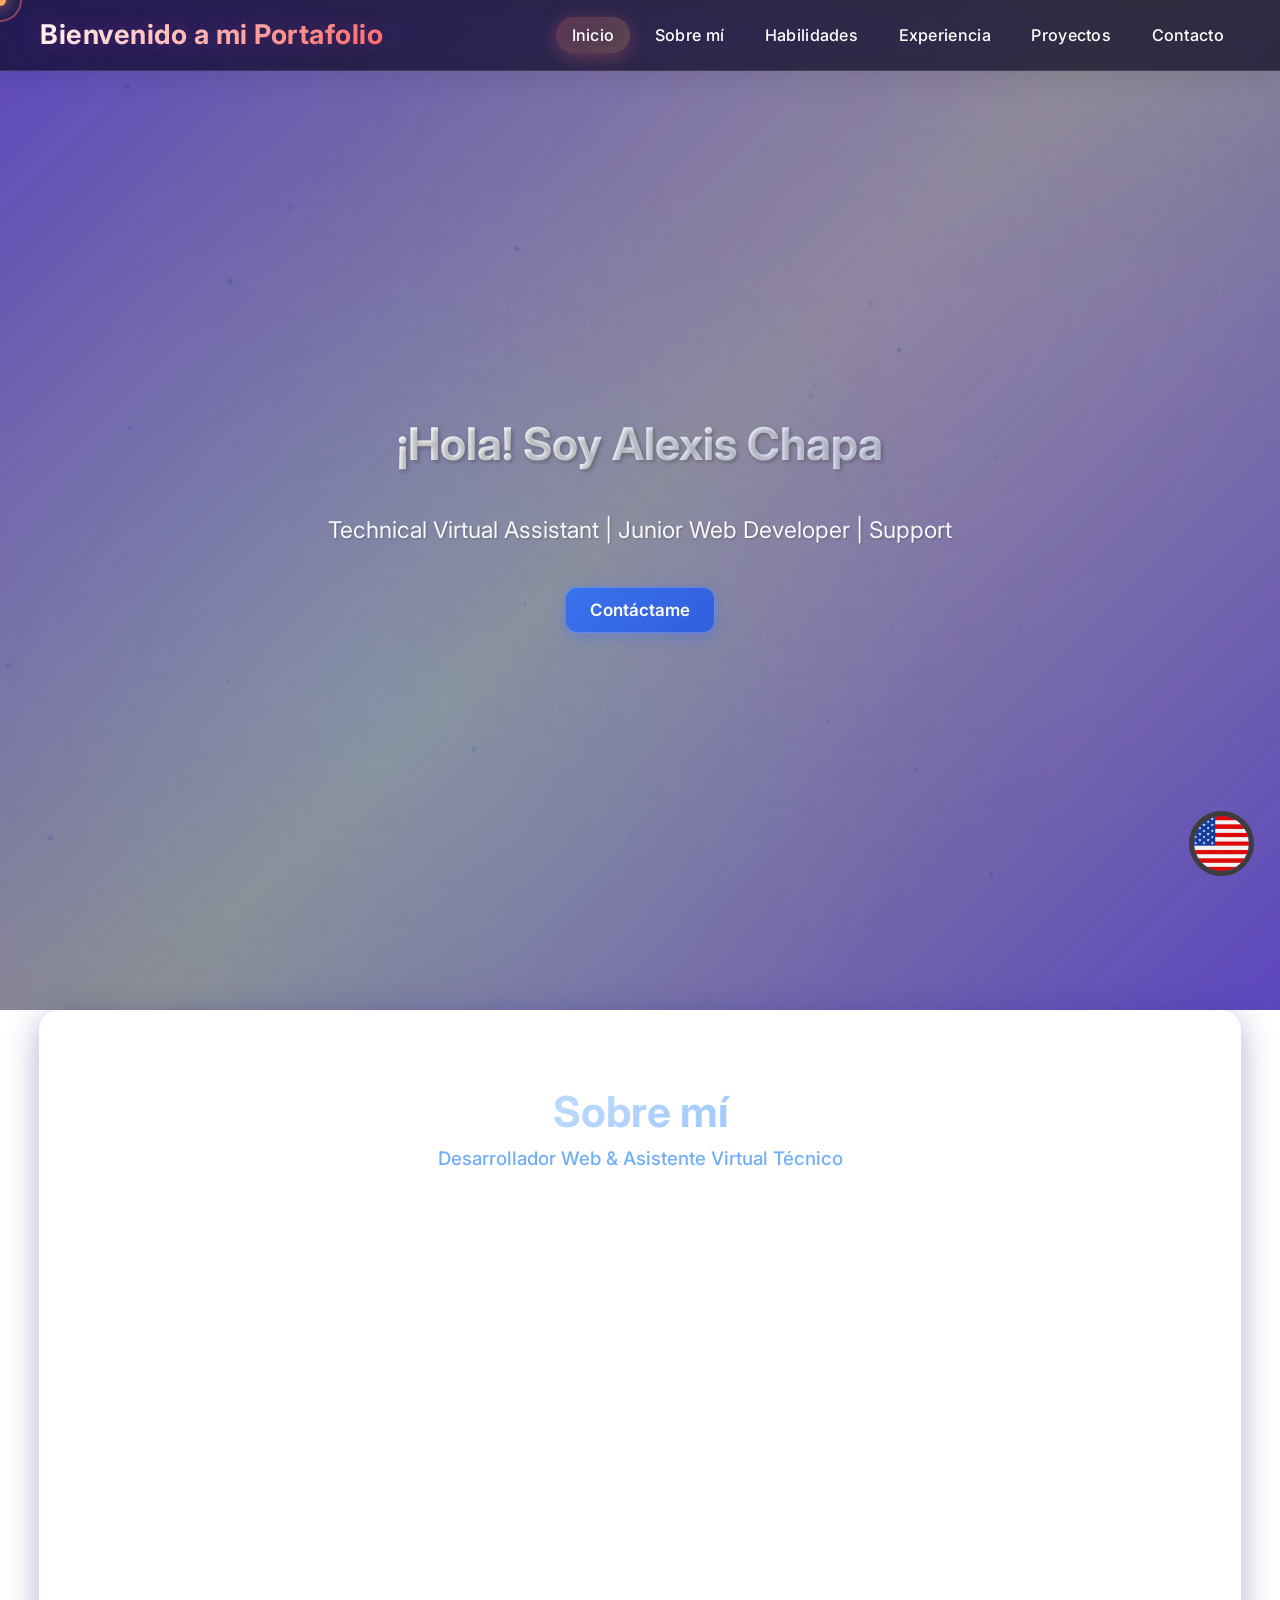
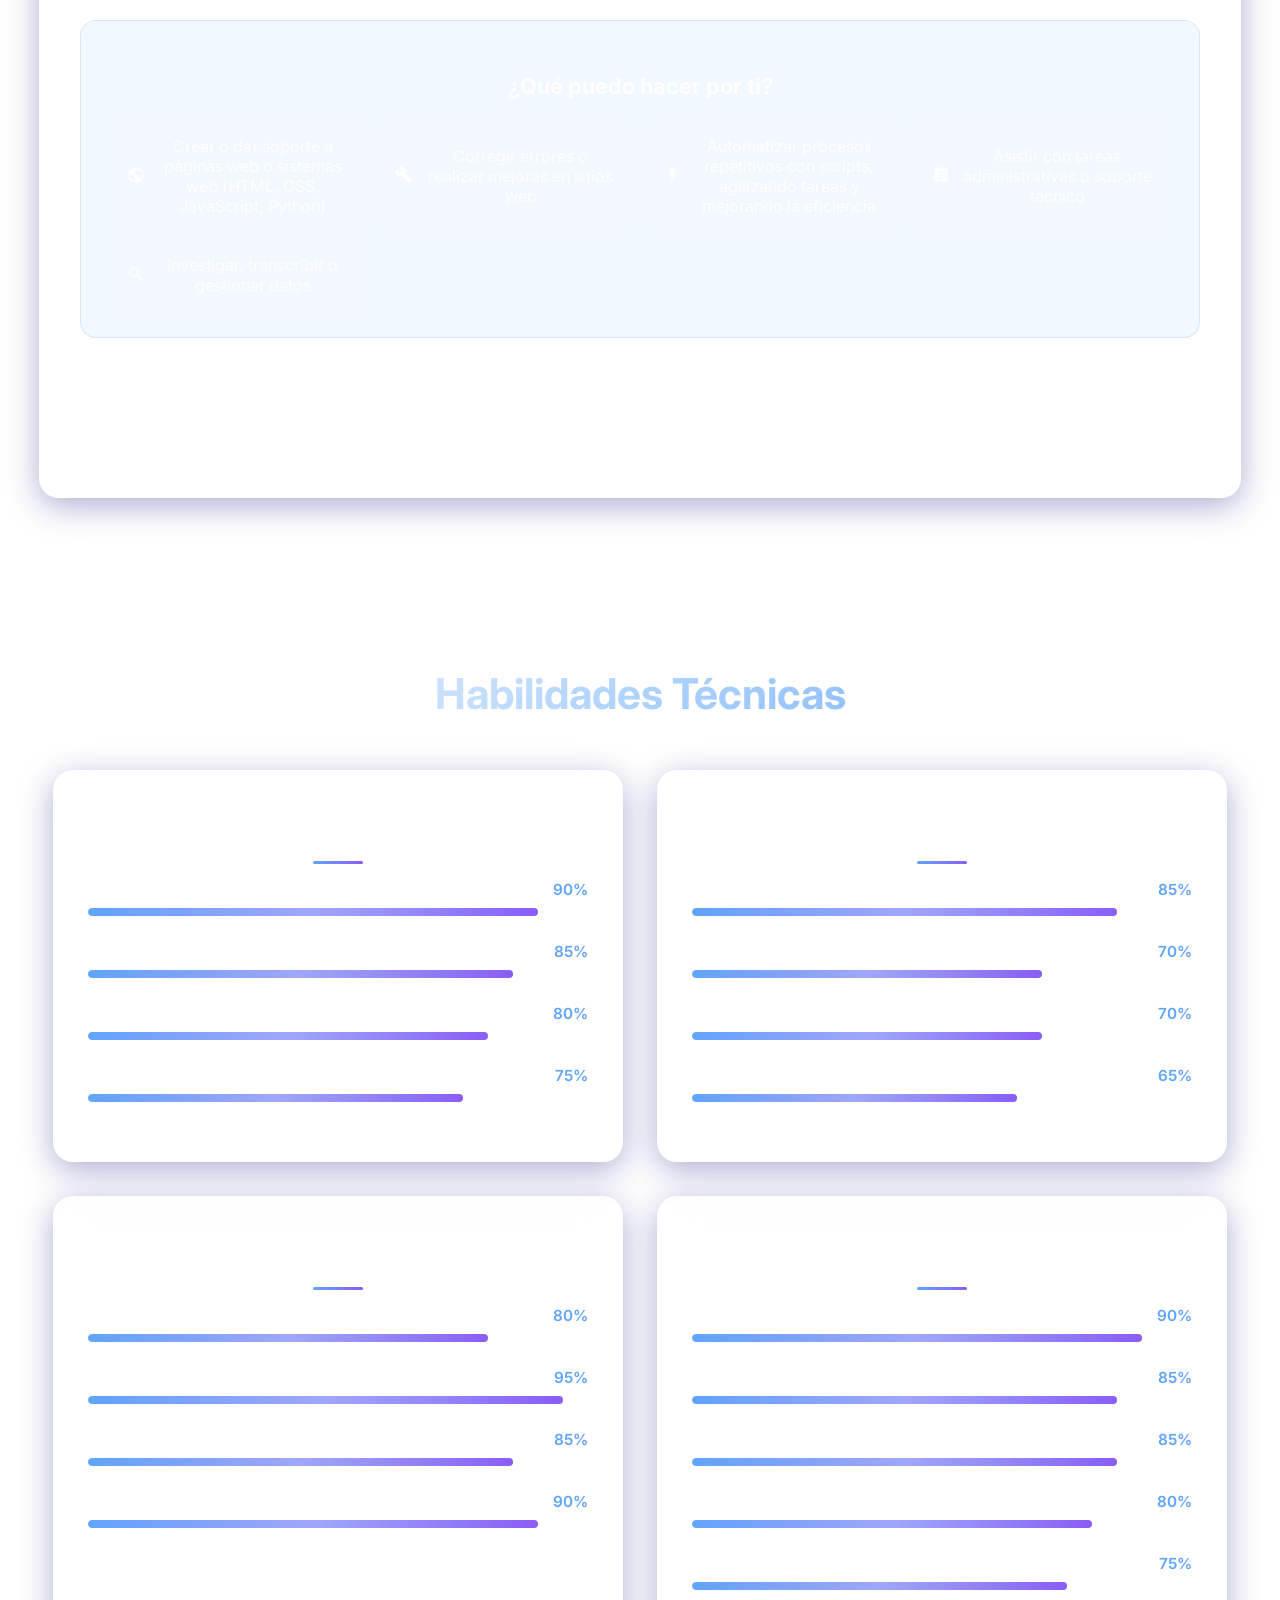
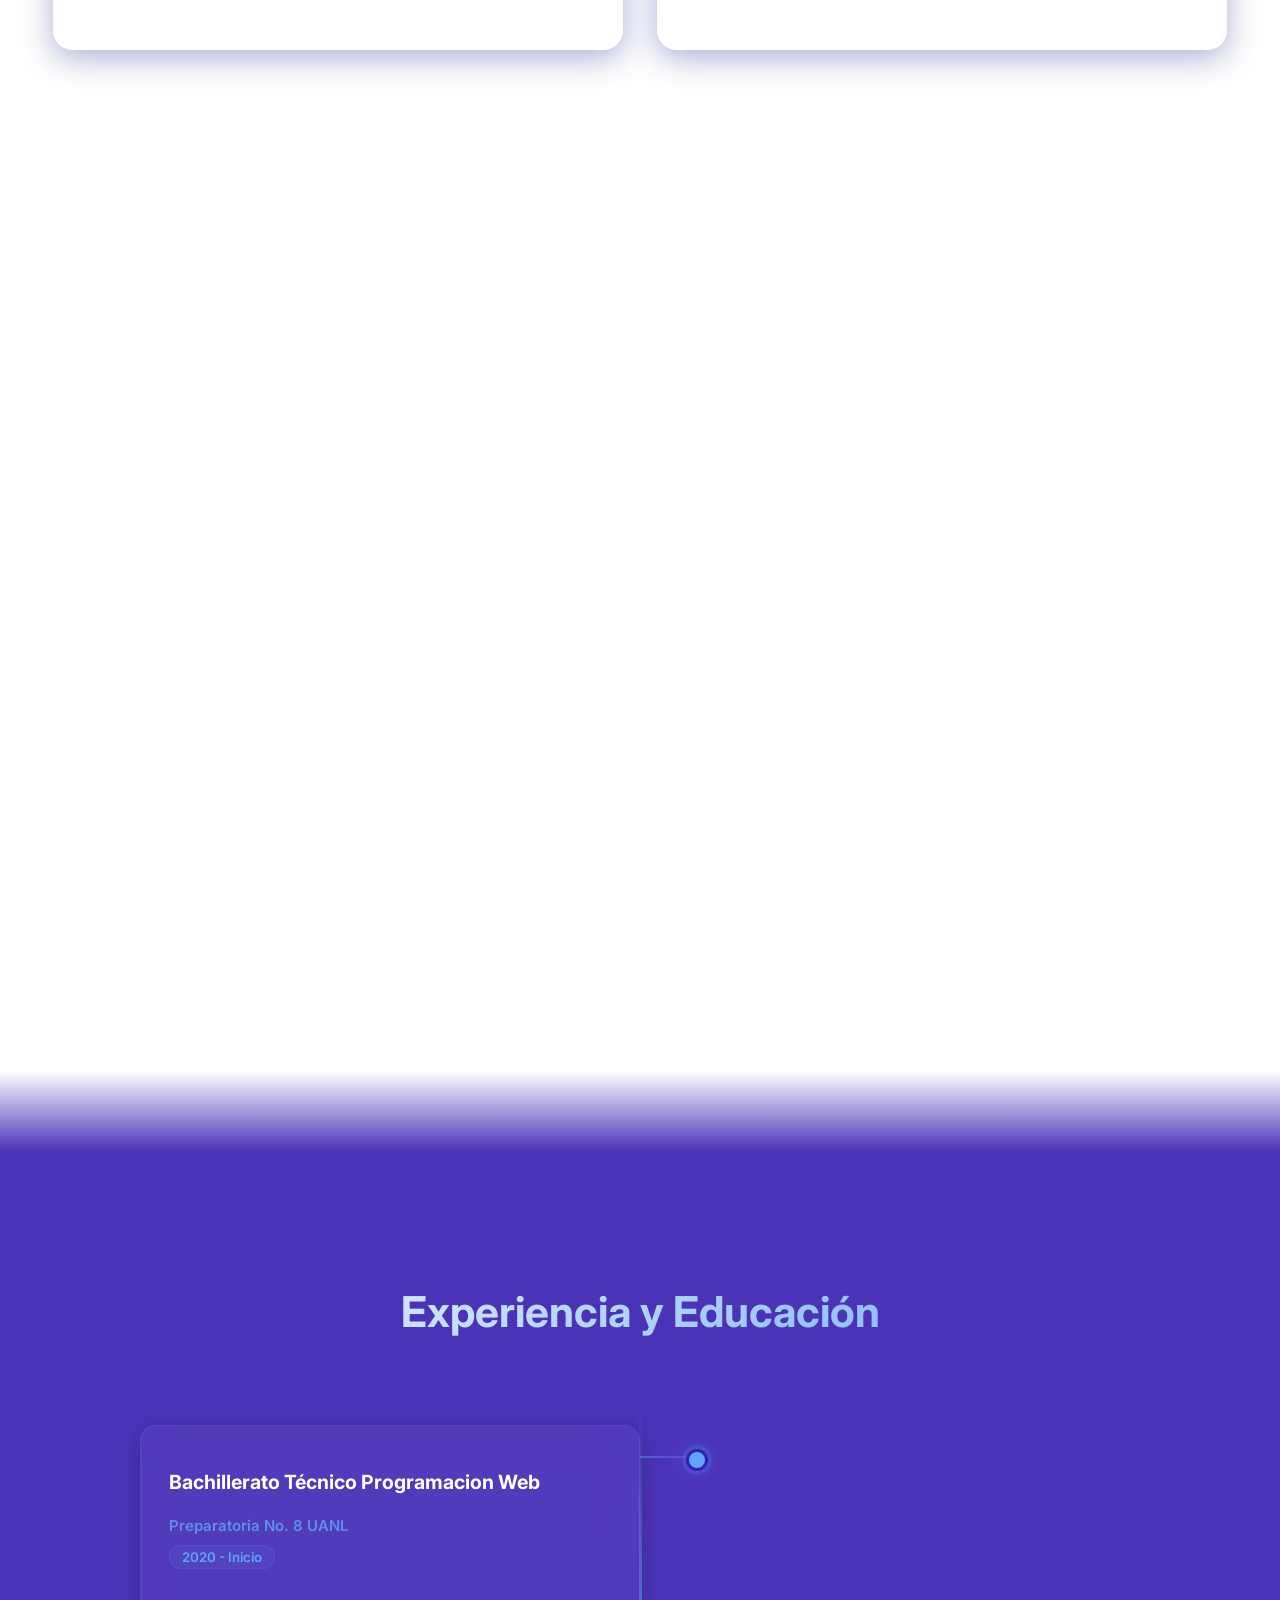
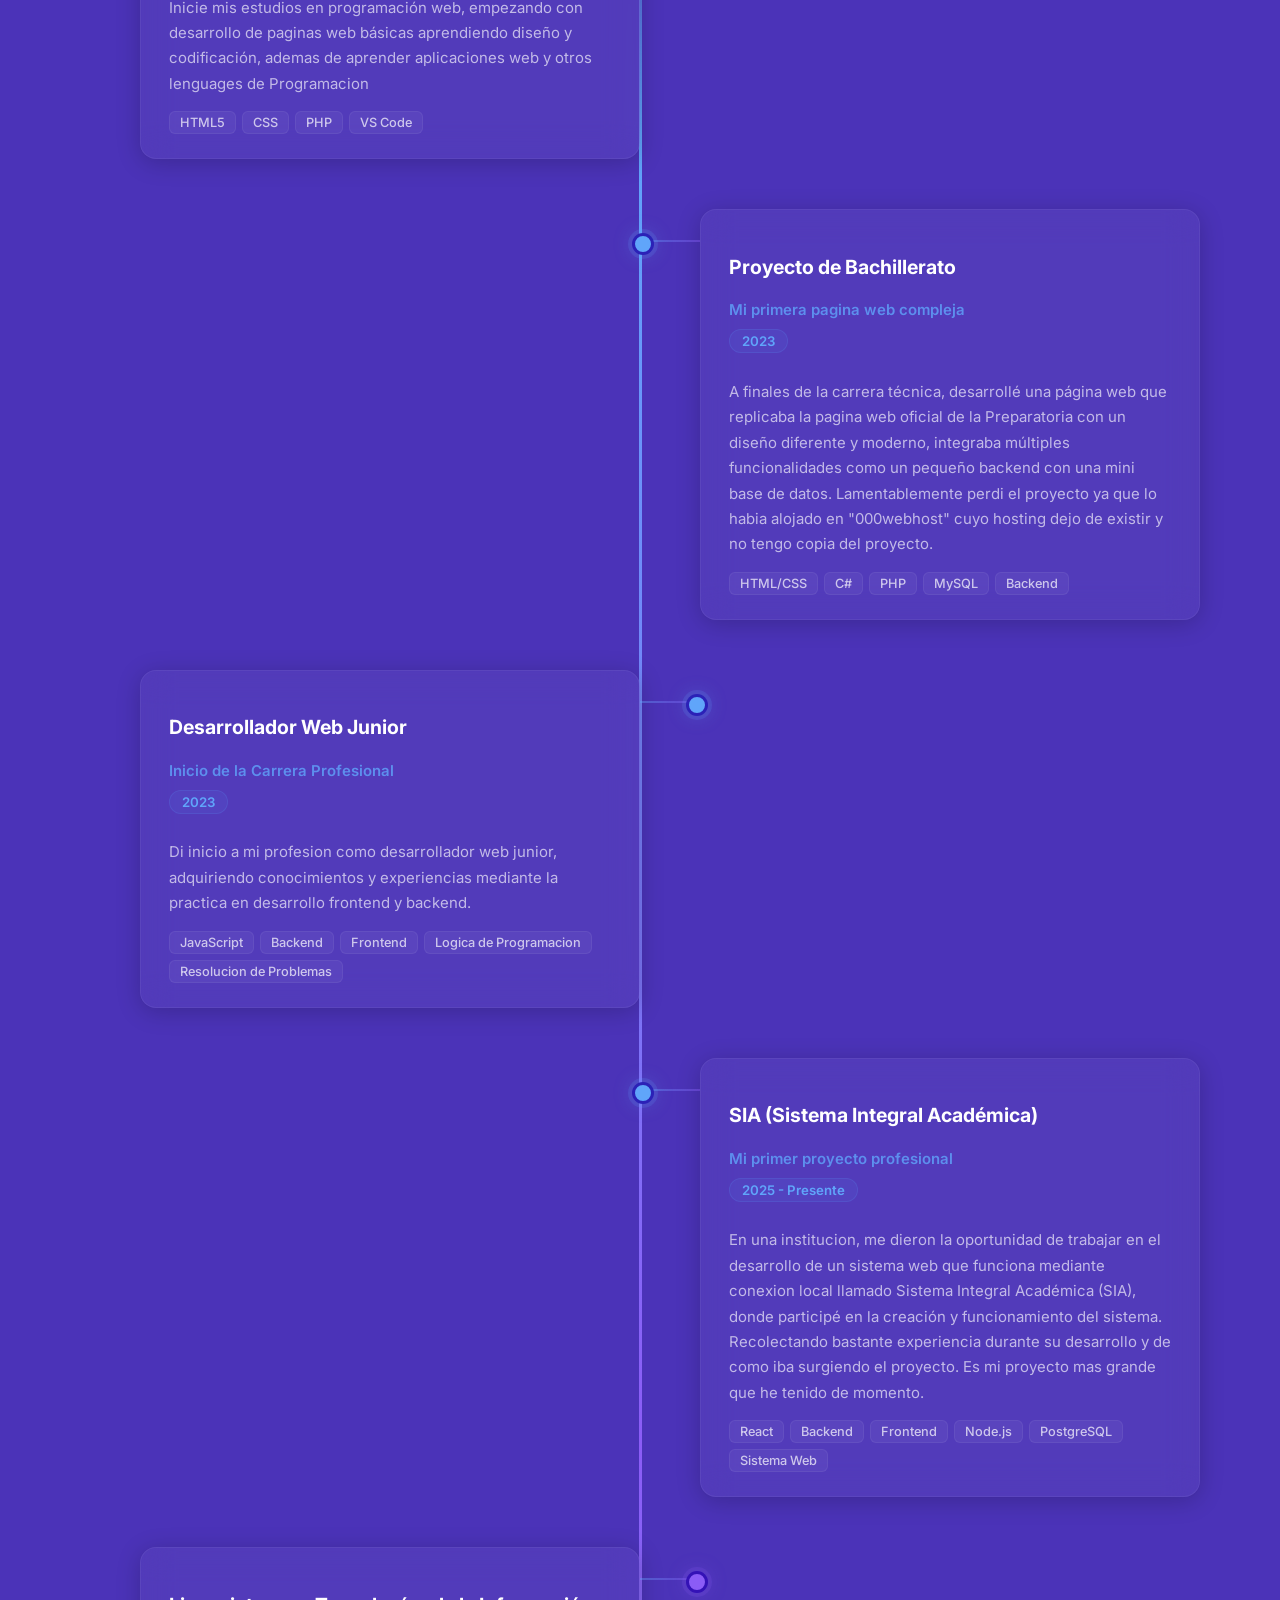
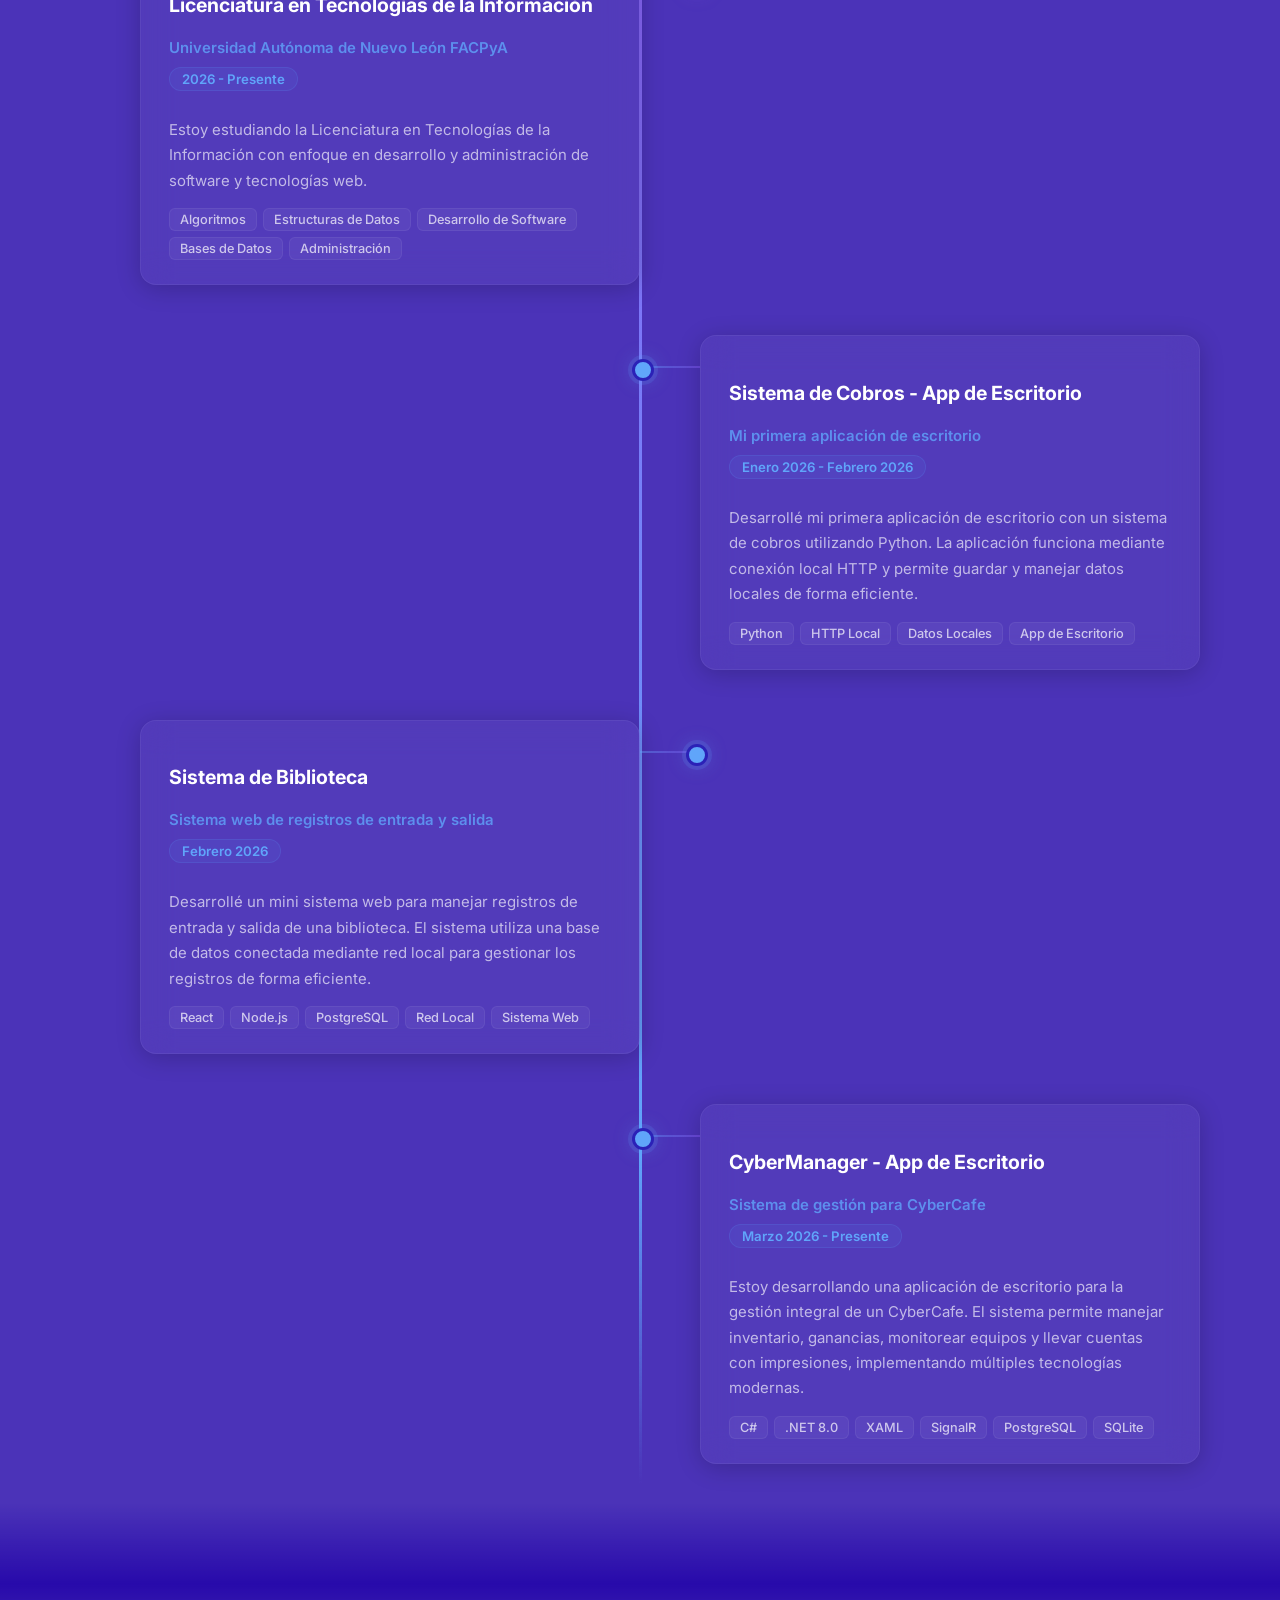
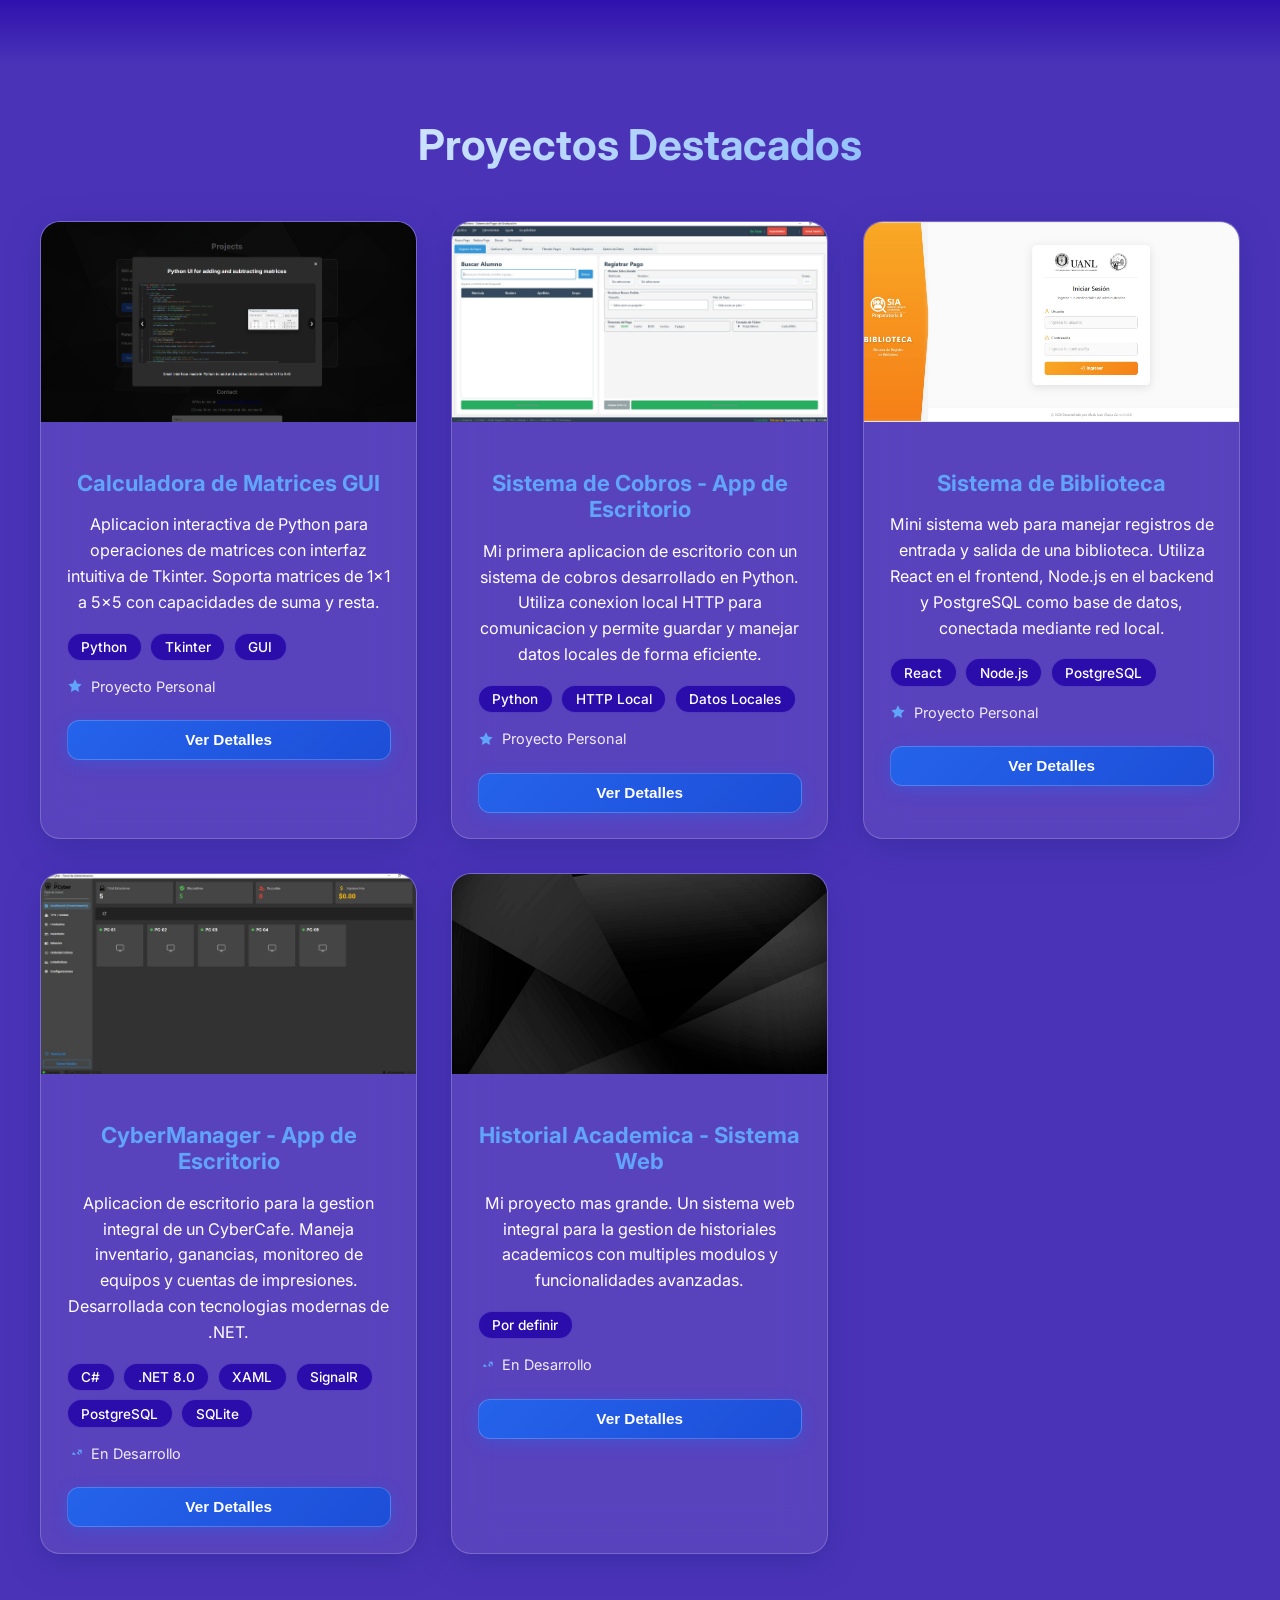
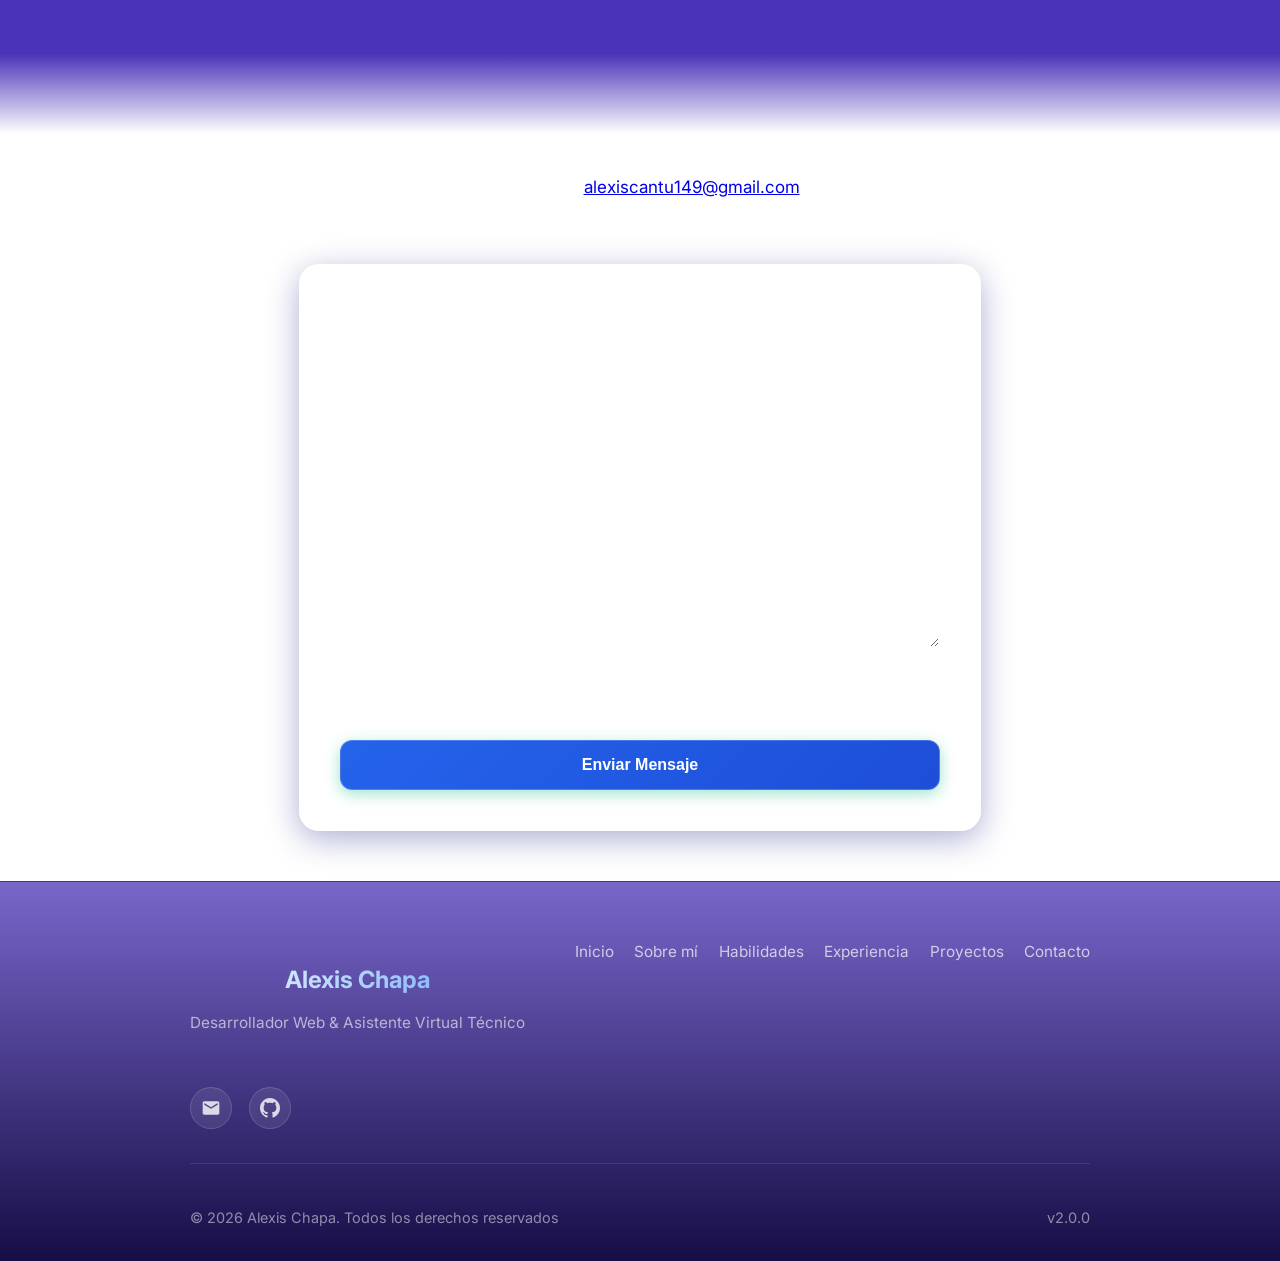
==== commit 8e85fe0f: "Actualizacion 3" ====
--- a/index_ES.html
+++ b/index_ES.html
@@ -403,7 +403,7 @@
           </div>
         </div>
         
-        <div class="timeline-item" data-aos="fade-left">
+        <div class="timeline-item" data-aos="fade-right">
           <div class="timeline-marker education"></div>
           <div class="timeline-content">
             <h3>Licenciatura en Tecnologías de la Información</h3>
@@ -508,7 +508,7 @@
         <!-- Proyecto 2 - Sistema de Cobros -->
         <div class="project-card" data-category="python" data-aos="fade-up" data-aos-delay="100">
           <div class="project-image">
-            <img src="img/fondo2.jpg" alt="Sistema de Cobros" />
+            <img src="img/teso2.jpeg" alt="Sistema de Cobros" />
           </div>
           <div class="project-content">
             <h3>Sistema de Cobros - App de Escritorio</h3>
@@ -533,7 +533,7 @@
         <!-- Proyecto 3 - Sistema de Biblioteca -->
         <div class="project-card" data-category="fullstack" data-aos="fade-up" data-aos-delay="200">
           <div class="project-image">
-            <img src="img/fondo2.jpg" alt="Sistema de Biblioteca" />
+            <img src="img/biblio2.jpeg" alt="Sistema de Biblioteca" />
           </div>
           <div class="project-content">
             <h3>Sistema de Biblioteca</h3>
@@ -558,7 +558,7 @@
         <!-- Proyecto 4 - CyberManager -->
         <div class="project-card" data-category="desktop" data-aos="fade-up" data-aos-delay="300">
           <div class="project-image">
-            <img src="img/fondo2.jpg" alt="CyberManager" />
+            <img src="img/cyber2.jpeg" alt="CyberManager" />
           </div>
           <div class="project-content">
             <h3>CyberManager - App de Escritorio</h3>
@@ -580,6 +580,28 @@
               </span>
             </div>
             <button class="btn ver-proyecto" onclick="abrirModal(3)">Ver Detalles</button>
+          </div>
+        </div>
+
+        <div class="project-card" data-category="fullstack" data-aos="fade-up" data-aos-delay="400">
+          <div class="project-image">
+            <img src="img/fondo2.jpg" alt="Historial Academica" />
+          </div>
+          <div class="project-content">
+            <h3>Historial Academica - Sistema Web</h3>
+            <p>Mi proyecto mas grande. Un sistema web integral para la gestion de historiales academicos con multiples modulos y funcionalidades avanzadas.</p>
+            <div class="project-tech">
+              <span class="tech-tag">Por definir</span>
+            </div>
+            <div class="project-stats">
+              <span class="stat">
+                <svg viewBox="0 0 24 24" fill="currentColor">
+                  <path d="M7 14l3-3 3 3 5-5v4h4V7h-6l5 5-3 3-3-3-3 3z"/>
+                </svg>
+                En Desarrollo
+              </span>
+            </div>
+            <button class="btn ver-proyecto" onclick="abrirModal(4)">Ver Detalles</button>
           </div>
         </div>
       </div>
@@ -647,22 +669,69 @@
     </div>
   </footer>
 
-<!-- Modal con carrusel -->
+<!-- Modal de proyecto -->
 <div id="modal" class="modal hidden">
-  <div class="modal-content animate-fade">
-    <span class="close-btn" onclick="cerrarModal()">&times;</span>
-    <h2 id="modal-title"></h2>
-    <div class="carousel">
-      <div class="image-container">
-        <img id="modal-img" src="" alt="Imagen del proyecto" />
-      </div>
-      <div class="carousel-controls">
-        <button id="prev-img">&#10094;</button>
-        <button id="next-img">&#10095;</button>
-      </div>
-    </div>
-    <p id="modal-desc"></p>
+  <div class="modal-overlay"></div>
+  <div class="modal-content">
+    <button class="close-btn" onclick="cerrarModal()" aria-label="Cerrar modal">&times;</button>
+
+    <!-- Header del modal -->
+    <div class="modal-header">
+      <h2 id="modal-title"></h2>
+      <div class="modal-header-meta">
+        <div class="modal-status" id="modal-status"></div>
+        <span class="modal-date" id="modal-date"></span>
+      </div>
+    </div>
+
+    <!-- Cuerpo principal: lado a lado -->
+    <div class="modal-body">
+      <!-- Lado izquierdo: carrusel -->
+      <div class="modal-media">
+        <div class="carousel">
+          <div class="image-container">
+            <img id="modal-img" src="" alt="Imagen del proyecto" />
+          </div>
+          <div class="carousel-controls">
+            <button id="prev-img" aria-label="Imagen anterior">&#10094;</button>
+            <button id="next-img" aria-label="Imagen siguiente">&#10095;</button>
+          </div>
+          <div class="carousel-counter" id="carousel-counter"></div>
+        </div>
+      </div>
+
+      <!-- Lado derecho: información -->
+      <div class="modal-info">
+        <!-- Descripción -->
+        <div class="modal-section">
+          <h4 class="modal-section-title">Descripción</h4>
+          <p id="modal-desc"></p>
+        </div>
+
+        <!-- Detalles destacados -->
+        <div class="modal-section" id="modal-highlights-section">
+          <h4 class="modal-section-title">Detalles Destacados</h4>
+          <ul class="modal-highlights" id="modal-highlights"></ul>
+        </div>
+
+        <!-- Tecnologías -->
+        <div class="modal-section">
+          <h4 class="modal-section-title">Tecnologías y Herramientas</h4>
+          <div class="modal-tech" id="modal-tech"></div>
+        </div>
+
+        <!-- Link al proyecto -->
+        <div class="modal-section modal-actions" id="modal-actions"></div>
+      </div>
+    </div>
   </div>
+</div>
+
+<!-- Visor de imagen a pantalla completa -->
+<div id="image-viewer" class="image-viewer">
+  <button class="image-viewer-close" aria-label="Cerrar visor">&times;</button>
+  <img id="image-viewer-img" class="image-viewer-img" src="" alt="Vista ampliada" />
+  <span class="image-viewer-hint">Usa la rueda del ratón para hacer zoom · Arrastra para mover</span>
 </div>
 
 <button id="language-toggle" class="language-btn" title="Cambiar idioma a inglés" aria-label="Cambiar al idioma inglés">
--- a/styles/index.css
+++ b/styles/index.css
@@ -1,5 +1,6 @@
     html {
       scroll-behavior: smooth;
+      font-size: 17px;
     }
 
     body {
--- a/styles/modal.css
+++ b/styles/modal.css
@@ -1,114 +1,515 @@
+/* MODAL DE PROYECTO */
 .modal {
   position: fixed;
-  top: 0; left: 0;
-  width: 100%; height: 100%;
-  background-color: rgba(0, 0, 0, 0.7);
+  top: 0;
+  left: 0;
+  width: 100%;
+  height: 100%;
+  z-index: 2000;
   display: flex;
   justify-content: center;
   align-items: center;
-  z-index: 1000;
+  opacity: 0;
+  visibility: hidden;
+  transition: opacity 0.3s ease, visibility 0.3s ease;
+}
+
+.modal.active {
+  opacity: 1;
+  visibility: visible;
 }
 
 .modal.hidden {
   display: none;
 }
 
+.modal-overlay {
+  position: absolute;
+  top: 0;
+  left: 0;
+  width: 100%;
+  height: 100%;
+  background: rgba(0, 0, 0, 0.8);
+  backdrop-filter: blur(10px);
+}
+
+/* Contenedor principal - grande */
 .modal-content {
-  background: #2c2c2c;
-  padding: 30px;
-  max-width: 800px;
-  width: 90%;
+  position: relative;
+  background: linear-gradient(160deg, rgba(22, 22, 45, 0.98), rgba(15, 15, 35, 0.99));
+  border: 1px solid rgba(96, 165, 250, 0.15);
+  border-radius: 24px;
+  max-width: 1200px;
+  width: 95%;
   max-height: 90vh;
-  border-radius: 10px;
-  text-align: center;
-  position: relative;
-  display: flex;
-  flex-direction: column;
+  overflow-y: auto;
+  box-shadow:
+    0 30px 80px rgba(0, 0, 0, 0.6),
+    0 0 50px rgba(96, 165, 250, 0.08),
+    inset 0 1px 0 rgba(255, 255, 255, 0.05);
+  transform: scale(0.92) translateY(30px);
+  transition: transform 0.4s cubic-bezier(0.34, 1.56, 0.64, 1);
+}
+
+.modal.active .modal-content {
+  transform: scale(1) translateY(0);
+}
+
+/* Scrollbar del modal */
+.modal-content::-webkit-scrollbar {
+  width: 6px;
+}
+
+.modal-content::-webkit-scrollbar-track {
+  background: transparent;
+}
+
+.modal-content::-webkit-scrollbar-thumb {
+  background: rgba(96, 165, 250, 0.3);
+  border-radius: 3px;
+}
+
+.modal-content::-webkit-scrollbar-thumb:hover {
+  background: rgba(96, 165, 250, 0.5);
+}
+
+/* Botón cerrar */
+.close-btn {
+  position: sticky;
+  top: 16px;
+  float: right;
+  margin-right: 16px;
+  width: 38px;
+  height: 38px;
+  border-radius: 50%;
+  border: 1px solid rgba(255, 255, 255, 0.12);
+  background: rgba(255, 255, 255, 0.06);
+  color: rgba(255, 255, 255, 0.7);
+  font-size: 20px;
+  cursor: pointer;
+  display: flex;
+  align-items: center;
+  justify-content: center;
+  transition: all 0.3s ease;
+  z-index: 10;
+  line-height: 1;
+}
+
+.close-btn:hover {
+  background: rgba(239, 68, 68, 0.8);
+  border-color: rgba(239, 68, 68, 0.8);
+  color: white;
+  transform: rotate(90deg);
+}
+
+/* Header del modal */
+.modal-header {
+  padding: 32px 35px 0;
+}
+
+.modal-header h2 {
+  font-size: 2rem;
+  font-weight: 700;
+  margin-bottom: 12px;
+  background: linear-gradient(135deg, #ffffff 0%, #60a5fa 100%);
+  -webkit-background-clip: text;
+  -webkit-text-fill-color: transparent;
+  background-clip: text;
+  line-height: 1.3;
+}
+
+.modal-header-meta {
+  display: flex;
+  align-items: center;
+  gap: 14px;
+  flex-wrap: wrap;
+}
+
+/* Badge de estado */
+.modal-status {
+  display: inline-flex;
+  align-items: center;
+  gap: 6px;
+  padding: 5px 14px;
+  border-radius: 20px;
+  font-size: 0.88rem;
+  font-weight: 600;
+}
+
+.modal-status.status-completed {
+  background: rgba(16, 185, 129, 0.12);
+  color: #34d399;
+  border: 1px solid rgba(16, 185, 129, 0.25);
+}
+
+.modal-status.status-development {
+  background: rgba(251, 191, 36, 0.12);
+  color: #fbbf24;
+  border: 1px solid rgba(251, 191, 36, 0.25);
+}
+
+.modal-status.status-personal {
+  background: rgba(96, 165, 250, 0.12);
+  color: #60a5fa;
+  border: 1px solid rgba(96, 165, 250, 0.25);
+}
+
+.modal-date {
+  color: rgba(255, 255, 255, 0.4);
+  font-size: 0.92rem;
+}
+
+/* Cuerpo: layout lado a lado */
+.modal-body {
+  display: flex;
+  gap: 30px;
+  padding: 28px 35px 35px;
+}
+
+/* Lado izquierdo: carrusel */
+.modal-media {
+  flex: 0 0 50%;
+  max-width: 50%;
 }
 
 .carousel {
   position: relative;
-  max-height: 60vh;
   overflow: hidden;
-  margin: 20px 0;
+  border-radius: 16px;
+  border: 1px solid rgba(255, 255, 255, 0.08);
 }
 
 .image-container {
-  max-height: 60vh;
-  overflow-y: auto;
-  overflow-x: hidden;
-  border-radius: 10px;
+  background: rgba(0, 0, 0, 0.4);
+  min-height: 420px;
+  display: flex;
+  align-items: center;
+  justify-content: center;
 }
 
 .modal-content img {
-  max-width: 100%;
   width: 100%;
   height: auto;
-  border-radius: 10px;
   display: block;
-}
-
-.close-btn {
+  object-fit: contain;
+  max-height: 72vh;
+  transition: opacity 0.3s ease;
+  cursor: zoom-in;
+}
+
+/* ===== VISOR DE IMAGEN A PANTALLA COMPLETA ===== */
+.image-viewer {
+  position: fixed;
+  top: 0;
+  left: 0;
+  width: 100%;
+  height: 100%;
+  z-index: 3000;
+  background: rgba(0, 0, 0, 0.92);
+  backdrop-filter: blur(12px);
+  display: flex;
+  align-items: center;
+  justify-content: center;
+  opacity: 0;
+  visibility: hidden;
+  transition: opacity 0.3s ease, visibility 0.3s ease;
+  cursor: grab;
+}
+
+.image-viewer.active {
+  opacity: 1;
+  visibility: visible;
+}
+
+.image-viewer-img {
+  max-width: 95vw;
+  max-height: 95vh;
+  object-fit: contain;
+  transition: transform 0.15s ease;
+  user-select: none;
+  -webkit-user-drag: none;
+}
+
+.image-viewer.dragging {
+  cursor: grabbing;
+}
+
+.image-viewer-close {
   position: absolute;
-  top: 15px;
-  right: 20px;
+  top: 20px;
+  right: 24px;
+  width: 44px;
+  height: 44px;
+  border-radius: 50%;
+  border: 1px solid rgba(255, 255, 255, 0.2);
+  background: rgba(0, 0, 0, 0.5);
+  color: white;
   font-size: 24px;
   cursor: pointer;
-}
-
-/* CARRUSEL */
-
-.carousel {
-  position: relative;
-  max-height: 60vh;
-  overflow: hidden;
-  margin: 20px 0;
-}
-
-.image-container {
-  max-height: 60vh;
-  overflow-y: auto;
-  overflow-x: hidden;
-  border-radius: 10px;
-}
-
+  display: flex;
+  align-items: center;
+  justify-content: center;
+  transition: all 0.3s ease;
+  z-index: 3001;
+}
+
+.image-viewer-close:hover {
+  background: rgba(239, 68, 68, 0.8);
+  border-color: rgba(239, 68, 68, 0.8);
+  transform: rotate(90deg);
+}
+
+.image-viewer-hint {
+  position: absolute;
+  bottom: 24px;
+  left: 50%;
+  transform: translateX(-50%);
+  background: rgba(0, 0, 0, 0.6);
+  color: rgba(255, 255, 255, 0.6);
+  padding: 6px 18px;
+  border-radius: 20px;
+  font-size: 0.82rem;
+  pointer-events: none;
+  opacity: 1;
+  transition: opacity 0.5s ease;
+}
+
+.image-viewer-hint.hidden {
+  opacity: 0;
+}
+
+/* Controles del carrusel */
 .carousel-controls {
-  display: flex;
-  justify-content: space-between;
   position: absolute;
   width: 100%;
   top: 50%;
   transform: translateY(-50%);
+  display: flex;
+  justify-content: space-between;
+  padding: 0 10px;
   pointer-events: none;
+  box-sizing: border-box;
 }
 
 .carousel-controls button {
-  background: rgba(0,0,0,0.7);
+  width: 38px;
+  height: 38px;
+  border-radius: 50%;
+  border: 1px solid rgba(255, 255, 255, 0.2);
+  background: rgba(0, 0, 0, 0.6);
+  backdrop-filter: blur(10px);
+  color: white;
+  font-size: 16px;
+  cursor: pointer;
+  pointer-events: auto;
+  transition: all 0.3s ease;
+  display: flex;
+  align-items: center;
+  justify-content: center;
+}
+
+.carousel-controls button:hover {
+  background: rgba(96, 165, 250, 0.8);
+  border-color: rgba(96, 165, 250, 0.8);
+  transform: scale(1.1);
+}
+
+/* Contador de imágenes */
+.carousel-counter {
+  position: absolute;
+  bottom: 12px;
+  left: 50%;
+  transform: translateX(-50%);
+  background: rgba(0, 0, 0, 0.6);
+  backdrop-filter: blur(10px);
+  color: rgba(255, 255, 255, 0.8);
+  padding: 4px 14px;
+  border-radius: 20px;
+  font-size: 0.78rem;
+  font-weight: 500;
+  border: 1px solid rgba(255, 255, 255, 0.1);
+}
+
+/* Lado derecho: información */
+.modal-info {
+  flex: 1;
+  min-width: 0;
+  display: flex;
+  flex-direction: column;
+  gap: 22px;
+}
+
+/* Secciones de info */
+.modal-section {
+  display: flex;
+  flex-direction: column;
+}
+
+.modal-section-title {
+  font-size: 0.82rem;
+  font-weight: 700;
+  text-transform: uppercase;
+  letter-spacing: 1.5px;
+  color: rgba(96, 165, 250, 0.8);
+  margin-bottom: 10px;
+}
+
+.modal-info p {
+  color: rgba(255, 255, 255, 0.72);
+  line-height: 1.7;
+  font-size: 1rem;
+  margin: 0;
+}
+
+/* Highlights / detalles destacados */
+.modal-highlights {
+  list-style: none;
+  padding: 0;
+  margin: 0;
+  display: flex;
+  flex-direction: column;
+  gap: 8px;
+}
+
+.modal-highlights li {
+  display: flex;
+  align-items: flex-start;
+  gap: 10px;
+  color: rgba(255, 255, 255, 0.72);
+  font-size: 0.95rem;
+  line-height: 1.5;
+}
+
+.modal-highlights li::before {
+  content: '';
+  flex-shrink: 0;
+  width: 6px;
+  height: 6px;
+  border-radius: 50%;
+  background: linear-gradient(135deg, #60a5fa, #8b5cf6);
+  margin-top: 7px;
+}
+
+/* Tags de tecnologías */
+.modal-tech {
+  display: flex;
+  flex-wrap: wrap;
+  gap: 8px;
+}
+
+.modal-tech-tag {
+  background: rgba(96, 165, 250, 0.08);
+  color: rgba(96, 165, 250, 0.9);
+  border: 1px solid rgba(96, 165, 250, 0.2);
+  padding: 5px 14px;
+  border-radius: 20px;
+  font-size: 0.88rem;
+  font-weight: 500;
+  transition: all 0.3s ease;
+}
+
+.modal-tech-tag:hover {
+  background: rgba(96, 165, 250, 0.2);
+  border-color: rgba(96, 165, 250, 0.4);
+  transform: translateY(-1px);
+}
+
+/* Botones de acción */
+.modal-actions {
+  display: flex;
+  gap: 12px;
+  flex-wrap: wrap;
+  padding-top: 6px;
+}
+
+.modal-link {
+  display: inline-flex;
+  align-items: center;
+  gap: 8px;
+  padding: 10px 22px;
+  border-radius: 12px;
+  font-size: 0.95rem;
+  font-weight: 600;
+  text-decoration: none;
+  transition: all 0.3s ease;
+}
+
+.modal-link-primary {
+  background: linear-gradient(135deg, #2563eb, #1d4ed8);
   color: white;
   border: none;
-  font-size: 24px;
-  padding: 10px;
-  cursor: pointer;
-  border-radius: 50%;
-  pointer-events: auto;
-  z-index: 10;
-}
-
-/* Estilos para el scroll personalizado */
-.image-container::-webkit-scrollbar {
-  width: 8px;
-}
-
-.image-container::-webkit-scrollbar-track {
-  background: #1a1a1a;
-  border-radius: 4px;
-}
-
-.image-container::-webkit-scrollbar-thumb {
-  background: #555;
-  border-radius: 4px;
-}
-
-.image-container::-webkit-scrollbar-thumb:hover {
-  background: #777;
-}+}
+
+.modal-link-primary:hover {
+  transform: translateY(-2px);
+  box-shadow: 0 8px 24px rgba(37, 99, 235, 0.4);
+}
+
+.modal-link-secondary {
+  background: rgba(255, 255, 255, 0.06);
+  color: rgba(255, 255, 255, 0.8);
+  border: 1px solid rgba(255, 255, 255, 0.15);
+}
+
+.modal-link-secondary:hover {
+  background: rgba(255, 255, 255, 0.12);
+  border-color: rgba(255, 255, 255, 0.3);
+  transform: translateY(-2px);
+}
+
+.modal-link svg {
+  width: 16px;
+  height: 16px;
+  fill: currentColor;
+}
+
+/* Responsive modal */
+@media (max-width: 900px) {
+  .modal-body {
+    flex-direction: column;
+    gap: 24px;
+    padding: 20px 24px 28px;
+  }
+
+  .modal-media {
+    flex: none;
+    max-width: 100%;
+  }
+
+  .modal-header {
+    padding: 24px 24px 0;
+  }
+
+  .modal-header h2 {
+    font-size: 1.5rem;
+  }
+
+  .image-container {
+    min-height: 200px;
+  }
+}
+
+@media (max-width: 500px) {
+  .modal-content {
+    width: 98%;
+    border-radius: 18px;
+  }
+
+  .modal-header {
+    padding: 20px 18px 0;
+  }
+
+  .modal-body {
+    padding: 16px 18px 24px;
+  }
+
+  .modal-header h2 {
+    font-size: 1.3rem;
+  }
+
+  .carousel-controls button {
+    width: 32px;
+    height: 32px;
+    font-size: 14px;
+  }
+}
--- a/styles/theme.css
+++ b/styles/theme.css
@@ -351,9 +351,10 @@
   position: relative;
   max-width: 1000px;
   margin: 0 auto;
-  padding: 0 20px;
-}
-
+  padding: 20px 0;
+}
+
+/* Línea central */
 .timeline::before {
   content: '';
   position: absolute;
@@ -361,10 +362,9 @@
   top: 0;
   bottom: 0;
   width: 3px;
-  background: linear-gradient(to bottom, var(--accent-color), var(--secondary-color));
-  transform: translateX(-50%);
+  background: linear-gradient(to bottom, transparent, var(--accent-color) 10%, var(--secondary-color) 50%, var(--accent-color) 90%, transparent);
+  margin-left: -1.5px;
   border-radius: 2px;
-  box-shadow: 0 0 10px rgba(96, 165, 250, 0.3);
 }
 
 .timeline-item {
@@ -372,8 +372,12 @@
   margin-bottom: 50px;
   width: 50%;
   opacity: 0;
-  transform: translateY(50px);
+  transform: translateY(40px);
   transition: all 0.8s cubic-bezier(0.25, 0.46, 0.45, 0.94);
+}
+
+.timeline-item:last-child {
+  margin-bottom: 0;
 }
 
 .timeline-item.animate {
@@ -381,171 +385,205 @@
   transform: translateY(0);
 }
 
+/* Odd items: left side */
 .timeline-item:nth-child(odd) {
   left: 0;
-  padding-right: 40px;
-}
-
+  padding-right: 60px;
+  text-align: right;
+}
+
+/* Even items: right side */
 .timeline-item:nth-child(even) {
   left: 50%;
-  padding-left: 40px;
-}
-
+  padding-left: 60px;
+  text-align: left;
+}
+
+/* Marcador del timeline - centrado en la línea */
 .timeline-marker {
   position: absolute;
-  width: 20px;
-  height: 20px;
+  width: 16px;
+  height: 16px;
   background: var(--accent-color);
-  border: 4px solid var(--bg-primary);
+  border: 3px solid var(--bg-primary);
   border-radius: 50%;
-  top: 0;
+  top: 24px;
   z-index: 2;
-  box-shadow: 0 4px 15px rgba(96, 165, 250, 0.4);
+  box-shadow: 0 0 0 4px rgba(96, 165, 250, 0.15), 0 0 20px rgba(96, 165, 250, 0.3);
   transition: all 0.3s ease;
 }
 
 .timeline-marker:hover {
-  transform: scale(1.2);
-  box-shadow: 0 6px 20px rgba(96, 165, 250, 0.6);
-}
-
+  transform: scale(1.3);
+  box-shadow: 0 0 0 6px rgba(96, 165, 250, 0.25), 0 0 30px rgba(96, 165, 250, 0.5);
+}
+
+/* Odd: marker on the right edge, centered on the line */
 .timeline-item:nth-child(odd) .timeline-marker {
-  right: -50px;
-  transform: translateX(50%);
-}
-
+  right: -8px;
+}
+
+/* Even: marker on the left edge, centered on the line */
 .timeline-item:nth-child(even) .timeline-marker {
-  left: -50px;
-  transform: translateX(-50%);
+  left: -8px;
 }
 
 .timeline-marker.education {
   background: var(--secondary-color);
-  box-shadow: 0 4px 15px rgba(139, 92, 246, 0.4);
+  box-shadow: 0 0 0 4px rgba(139, 92, 246, 0.15), 0 0 20px rgba(139, 92, 246, 0.3);
 }
 
 .timeline-marker.education:hover {
-  box-shadow: 0 6px 20px rgba(139, 92, 246, 0.6);
-}
-
+  box-shadow: 0 0 0 6px rgba(139, 92, 246, 0.25), 0 0 30px rgba(139, 92, 246, 0.5);
+}
+
+/* Línea horizontal conectora del marker a la tarjeta */
+.timeline-item::before {
+  content: '';
+  position: absolute;
+  top: 31px;
+  height: 2px;
+  background: linear-gradient(90deg, rgba(96, 165, 250, 0.4), rgba(139, 92, 246, 0.4));
+  z-index: 1;
+}
+
+.timeline-item:nth-child(odd)::before {
+  right: 8px;
+  width: 52px;
+}
+
+.timeline-item:nth-child(even)::before {
+  left: 8px;
+  width: 52px;
+}
+
+/* Tarjeta de contenido */
 .timeline-content {
-  background: var(--bg-secondary);
-  backdrop-filter: blur(20px);
-  padding: 2rem;
+  background: rgba(255, 255, 255, 0.04);
+  backdrop-filter: blur(16px);
+  padding: 24px 28px;
   border-radius: 16px;
-  box-shadow: var(--card-shadow);
-  position: relative;
-  border: 1px solid var(--border-color);
-  transition: all 0.3s ease;
+  box-shadow: 0 4px 24px rgba(0, 0, 0, 0.2);
+  position: relative;
+  border: 1px solid rgba(255, 255, 255, 0.06);
+  transition: all 0.4s cubic-bezier(0.4, 0, 0.2, 1);
+  text-align: left;
+  overflow: hidden;
+}
+
+/* Barra de acento superior */
+.timeline-content::after {
+  content: '';
+  position: absolute;
+  top: 0;
+  left: 0;
+  right: 0;
+  height: 2px;
+  background: linear-gradient(90deg, var(--accent-color), var(--secondary-color));
+  opacity: 0;
+  transition: opacity 0.3s ease;
 }
 
 .timeline-content:hover {
-  transform: translateY(-5px);
-  box-shadow: 0 15px 40px var(--shadow-color);
-}
-
-.timeline-content::before {
-  content: '';
-  position: absolute;
-  top: 15px;
-  width: 0;
-  height: 0;
-  border: 15px solid transparent;
-}
-
-.timeline-item:nth-child(odd) .timeline-content::before {
-  right: -30px;
-  border-left-color: var(--bg-secondary);
-}
-
-.timeline-item:nth-child(even) .timeline-content::before {
-  left: -30px;
-  border-right-color: var(--bg-secondary);
+  transform: translateY(-3px);
+  border-color: rgba(96, 165, 250, 0.15);
+  box-shadow: 0 12px 40px rgba(0, 0, 0, 0.3), 0 0 30px rgba(96, 165, 250, 0.06);
+}
+
+.timeline-content:hover::after {
+  opacity: 1;
 }
 
 .timeline-content h3 {
-  color: var(--accent-color);
-  font-size: 1.4rem;
-  margin-bottom: 0.5rem;
+  color: var(--text-primary);
+  font-size: 1.15rem;
+  margin-bottom: 4px;
   font-weight: 700;
+  line-height: 1.4;
 }
 
 .timeline-content h4 {
-  color: var(--text-secondary);
-  font-size: 1.1rem;
-  margin-bottom: 0.5rem;
+  color: rgba(96, 165, 250, 0.8);
+  font-size: 0.88rem;
+  margin-bottom: 10px;
   font-weight: 600;
 }
 
 .timeline-date {
   display: inline-block;
-  background: linear-gradient(135deg, var(--accent-color), var(--secondary-color));
-  color: white;
-  padding: 0.4rem 1.2rem;
-  border-radius: 25px;
-  font-size: 0.9rem;
+  background: rgba(96, 165, 250, 0.08);
+  color: var(--accent-color);
+  border: 1px solid rgba(96, 165, 250, 0.15);
+  padding: 3px 12px;
+  border-radius: 20px;
+  font-size: 0.78rem;
   font-weight: 600;
-  margin-bottom: 1rem;
-  box-shadow: 0 4px 12px rgba(96, 165, 250, 0.3);
+  margin-bottom: 12px;
 }
 
 .timeline-content p {
-  color: var(--text-primary);
+  color: rgba(255, 255, 255, 0.65);
   line-height: 1.7;
-  margin-bottom: 1.5rem;
-  font-size: 0.95rem;
+  margin-bottom: 14px;
+  font-size: 0.88rem;
 }
 
 .timeline-tags {
   display: flex;
   flex-wrap: wrap;
-  gap: 0.5rem;
+  gap: 6px;
 }
 
 .tag {
-  background: var(--bg-primary);
-  color: var(--text-primary);
-  padding: 0.4rem 1rem;
-  border-radius: 20px;
-  font-size: 0.8rem;
-  border: 1px solid var(--border-color);
+  background: rgba(255, 255, 255, 0.05);
+  color: rgba(255, 255, 255, 0.7);
+  padding: 3px 10px;
+  border-radius: 6px;
+  font-size: 0.75rem;
+  border: 1px solid rgba(255, 255, 255, 0.06);
   transition: all 0.3s ease;
   font-weight: 500;
 }
 
 .tag:hover {
-  background: var(--accent-color);
-  color: white;
-  transform: translateY(-2px);
-  box-shadow: 0 4px 12px rgba(96, 165, 250, 0.3);
+  background: rgba(96, 165, 250, 0.12);
+  color: var(--accent-color);
+  border-color: rgba(96, 165, 250, 0.25);
 }
 
 /* Responsive Timeline */
 @media (max-width: 768px) {
   .timeline::before {
     left: 20px;
-  }
-  
+    margin-left: 0;
+  }
+
   .timeline-item {
     width: 100%;
     left: 0 !important;
-    padding-left: 60px !important;
-    padding-right: 20px !important;
-  }
-  
+    padding-left: 55px !important;
+    padding-right: 15px !important;
+    text-align: left !important;
+  }
+
   .timeline-marker {
-    left: 10px !important;
+    left: 12px !important;
+    right: auto !important;
     transform: none !important;
   }
-  
-  .timeline-content::before {
-    left: -30px !important;
-    border-right-color: var(--bg-secondary) !important;
-    border-left-color: transparent !important;
-  }
-  
+
+  .timeline-item::before {
+    left: 28px !important;
+    right: auto !important;
+    width: 27px !important;
+  }
+
   .timeline-section .section-title {
     font-size: 2rem;
+  }
+
+  .timeline-content {
+    padding: 20px;
   }
 }
 
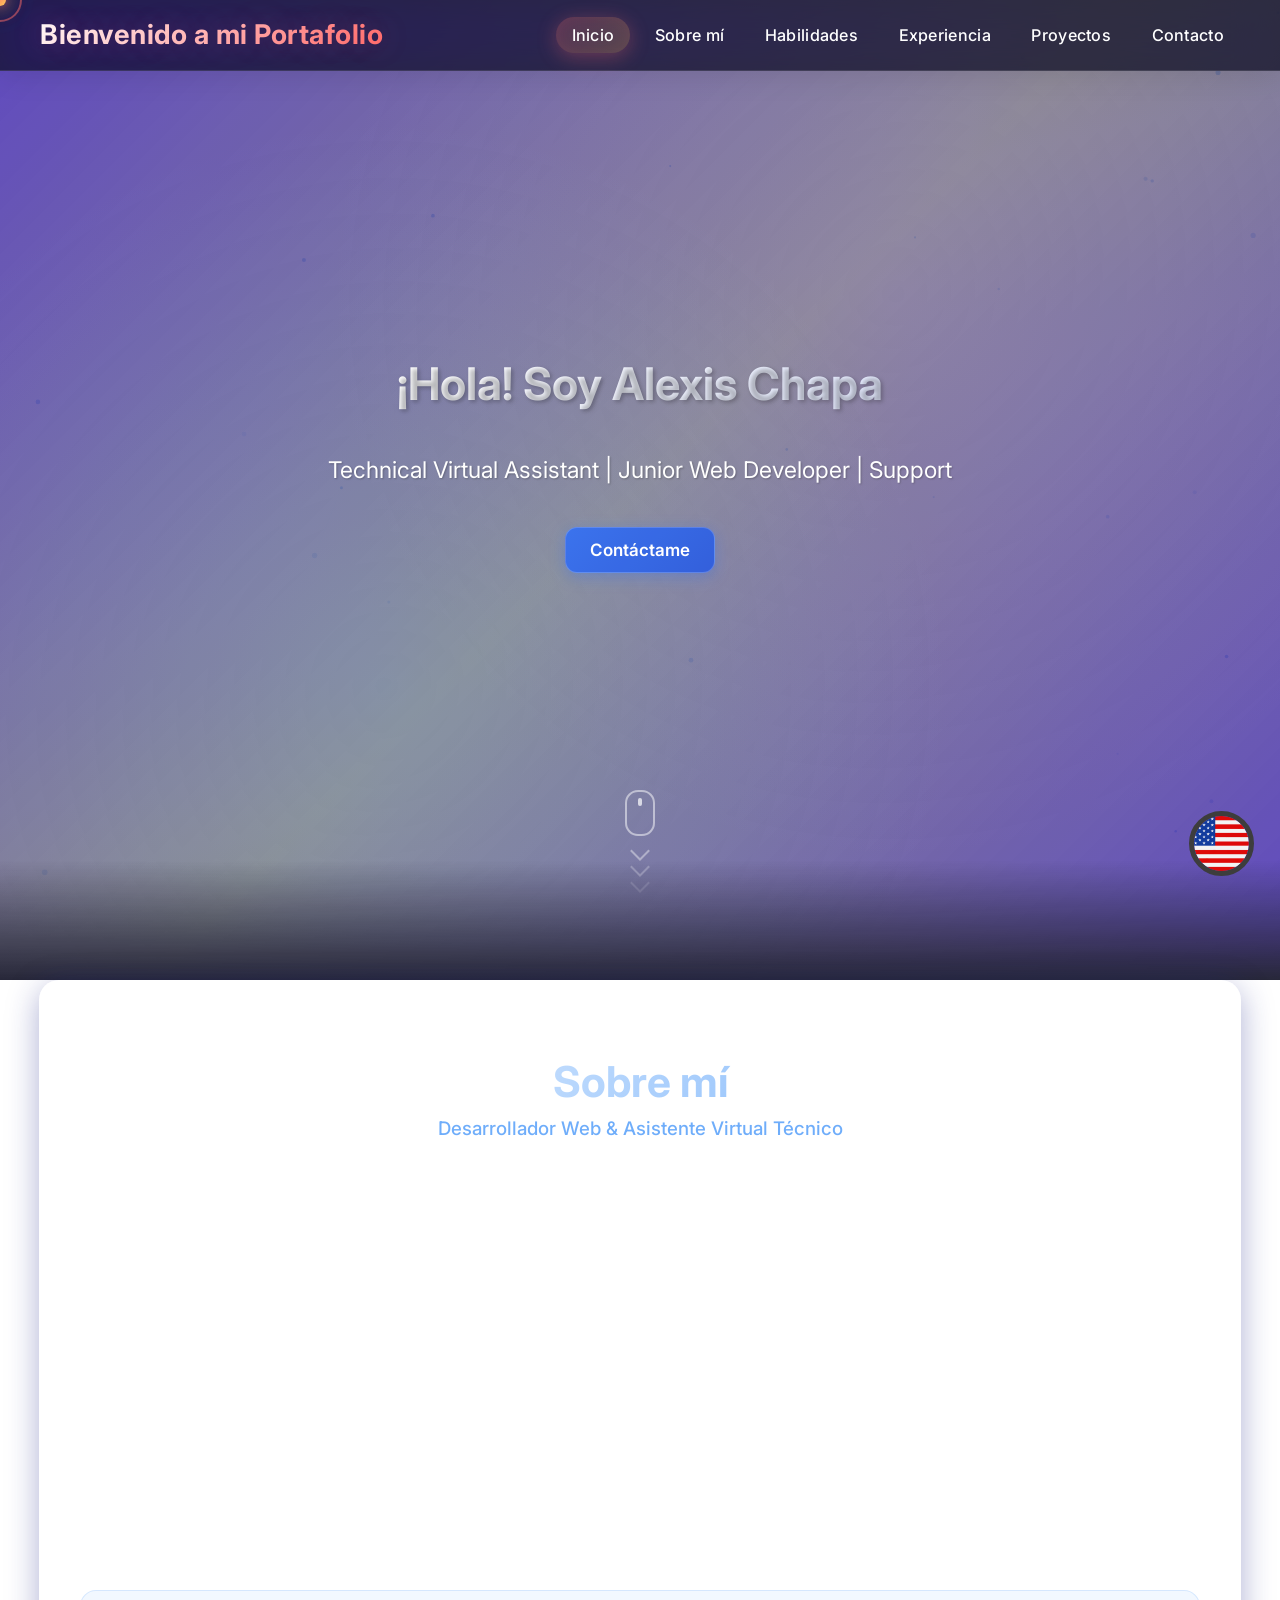
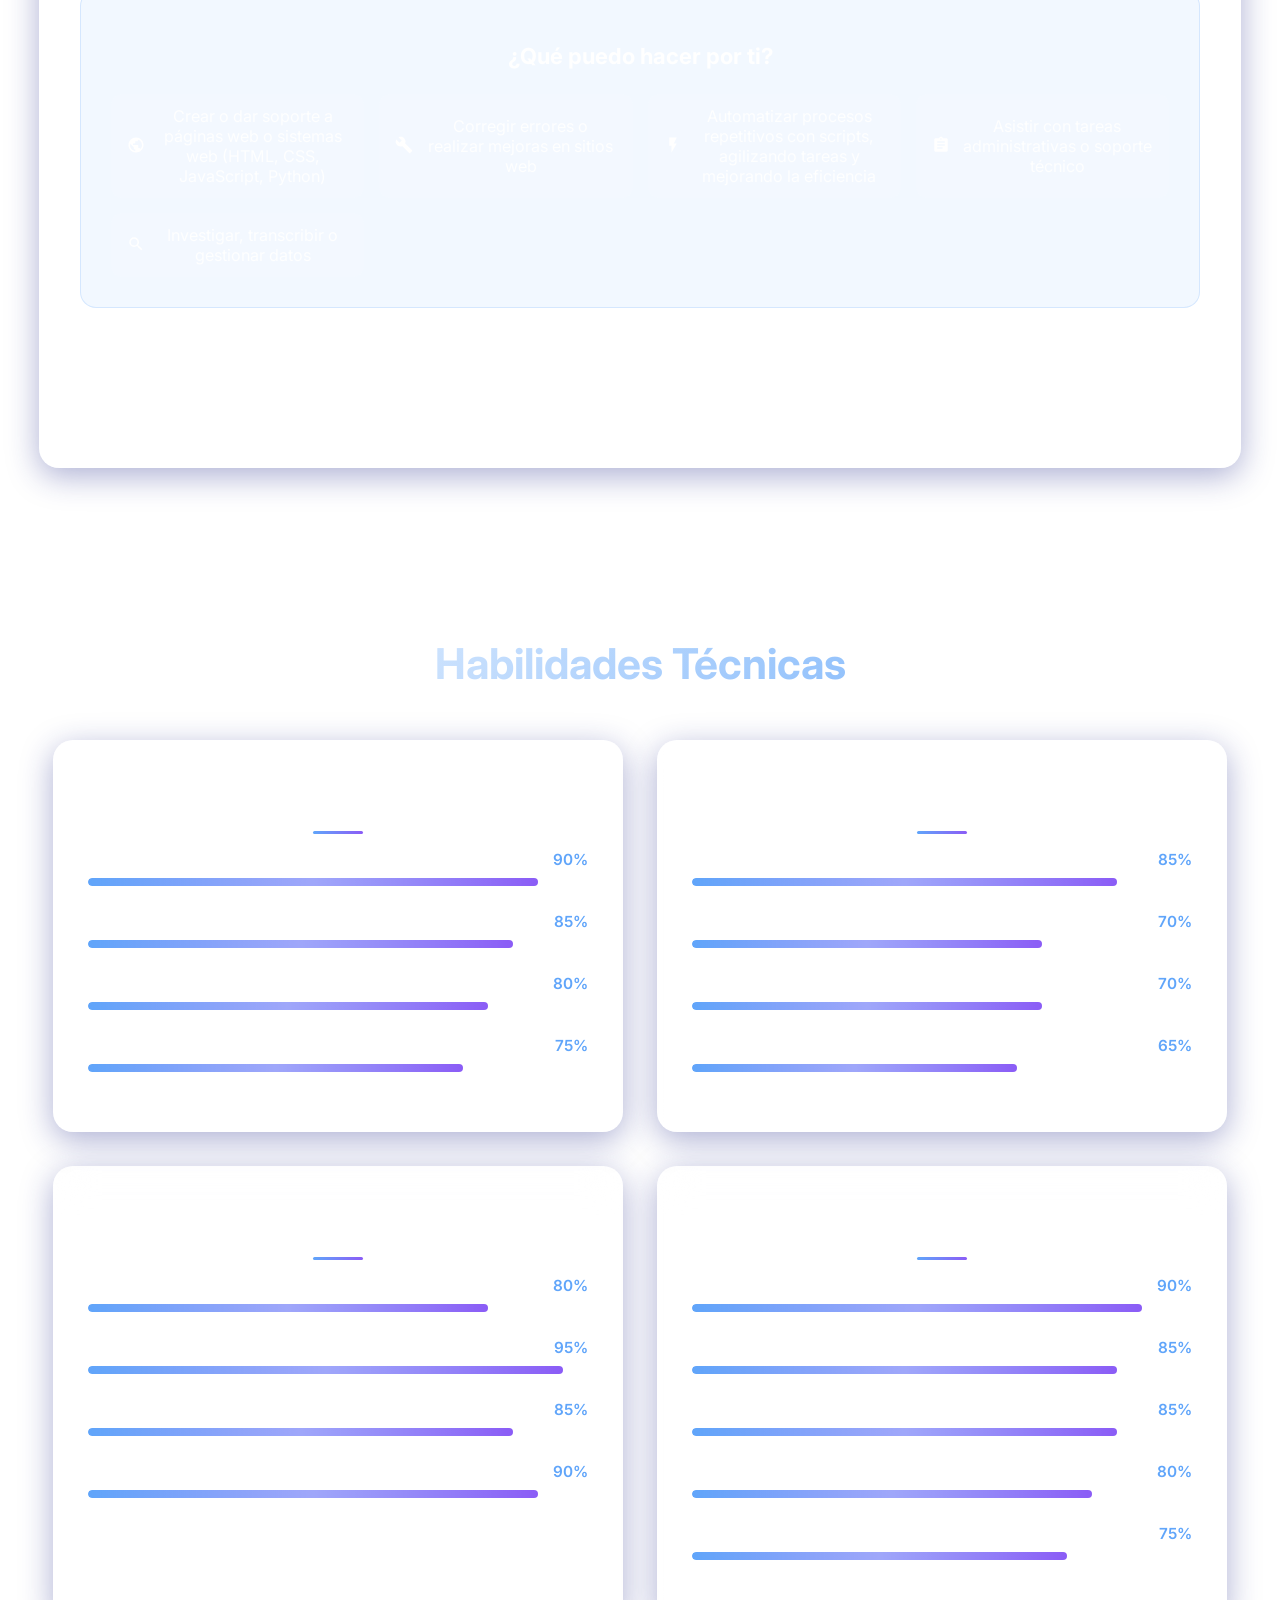
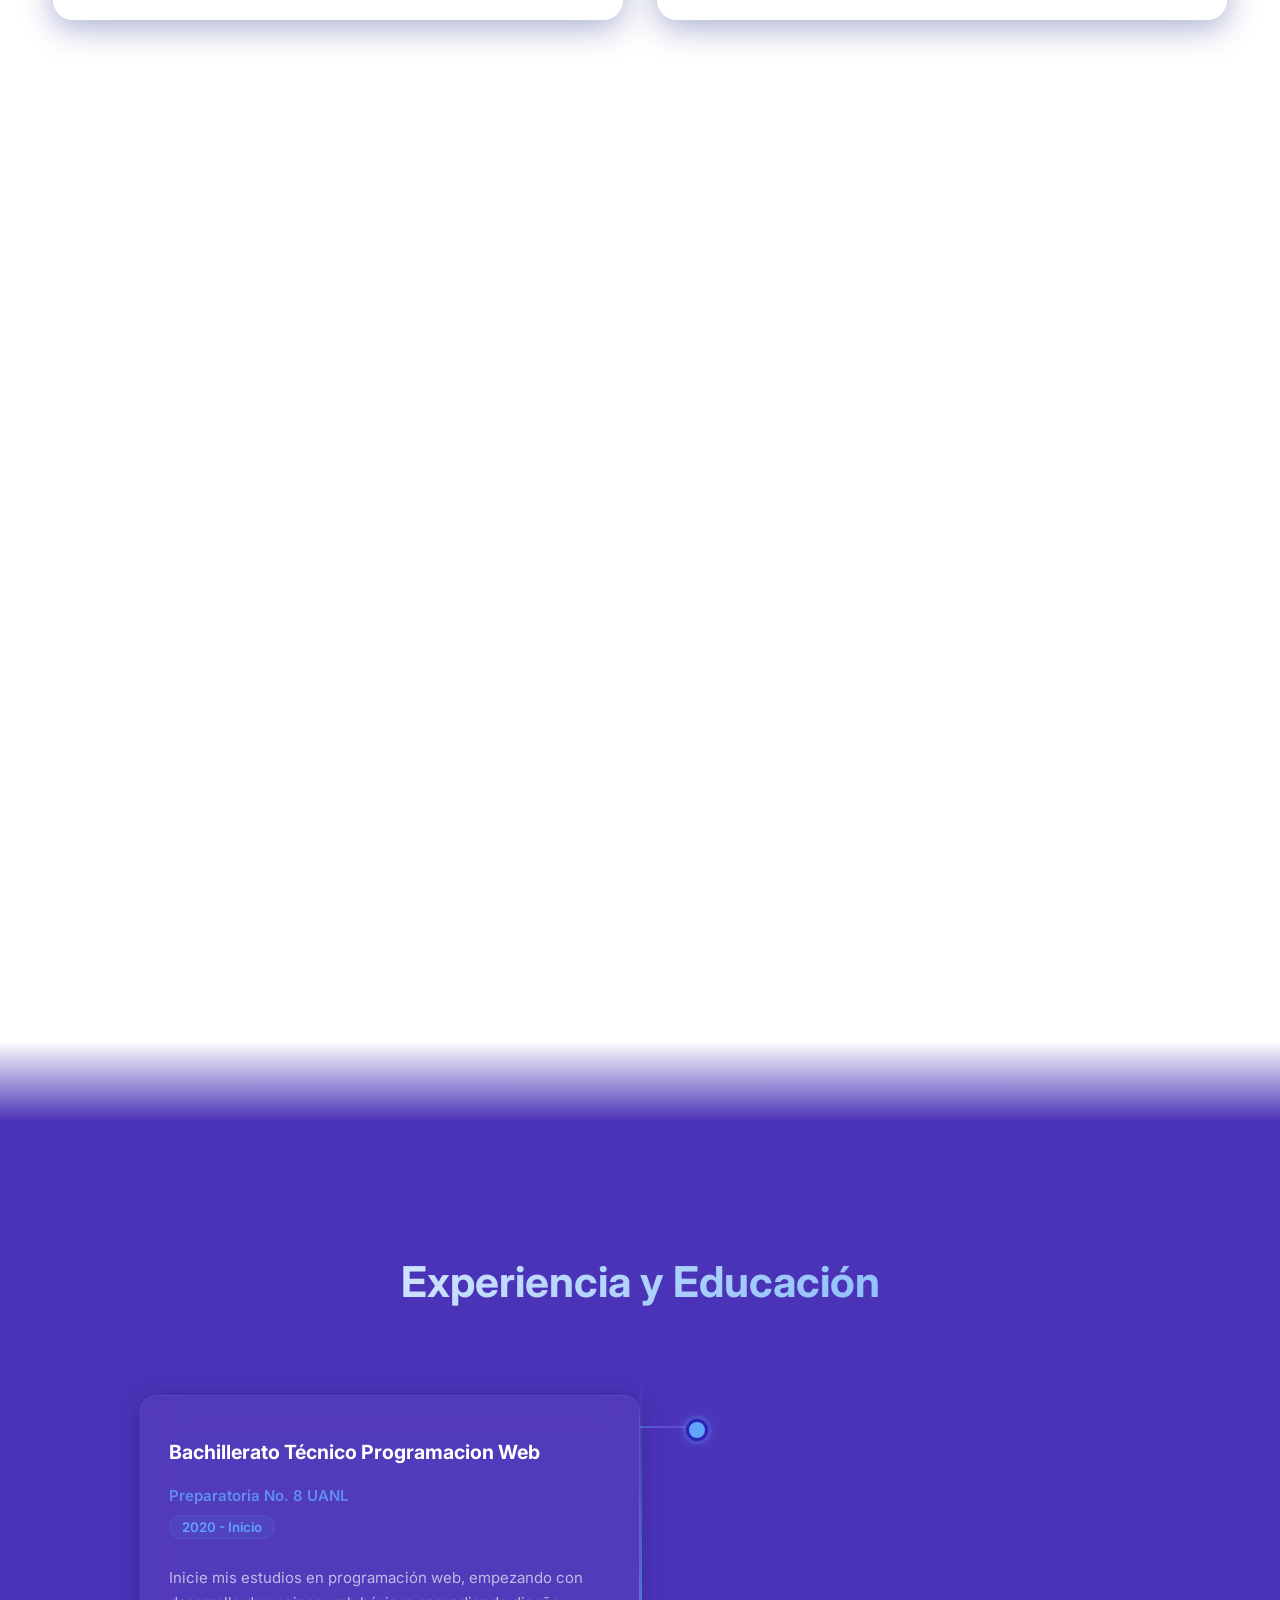
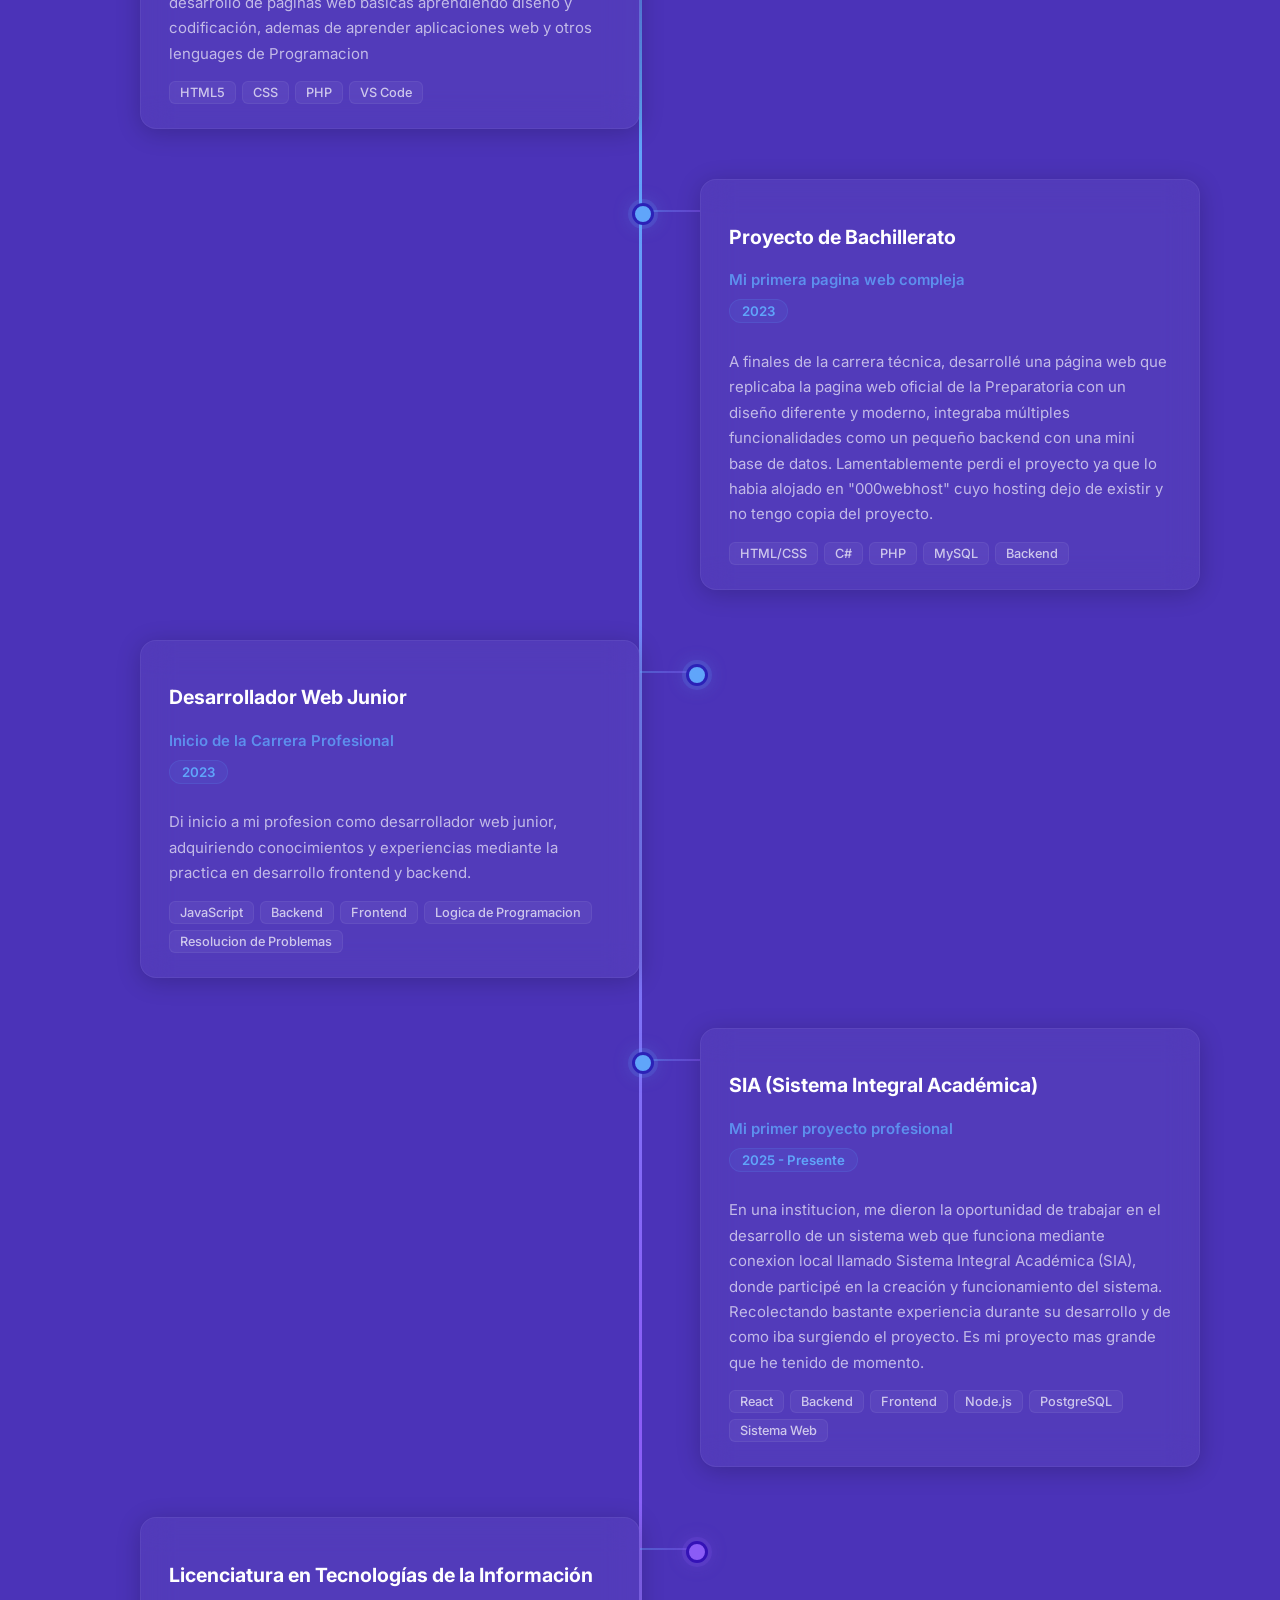
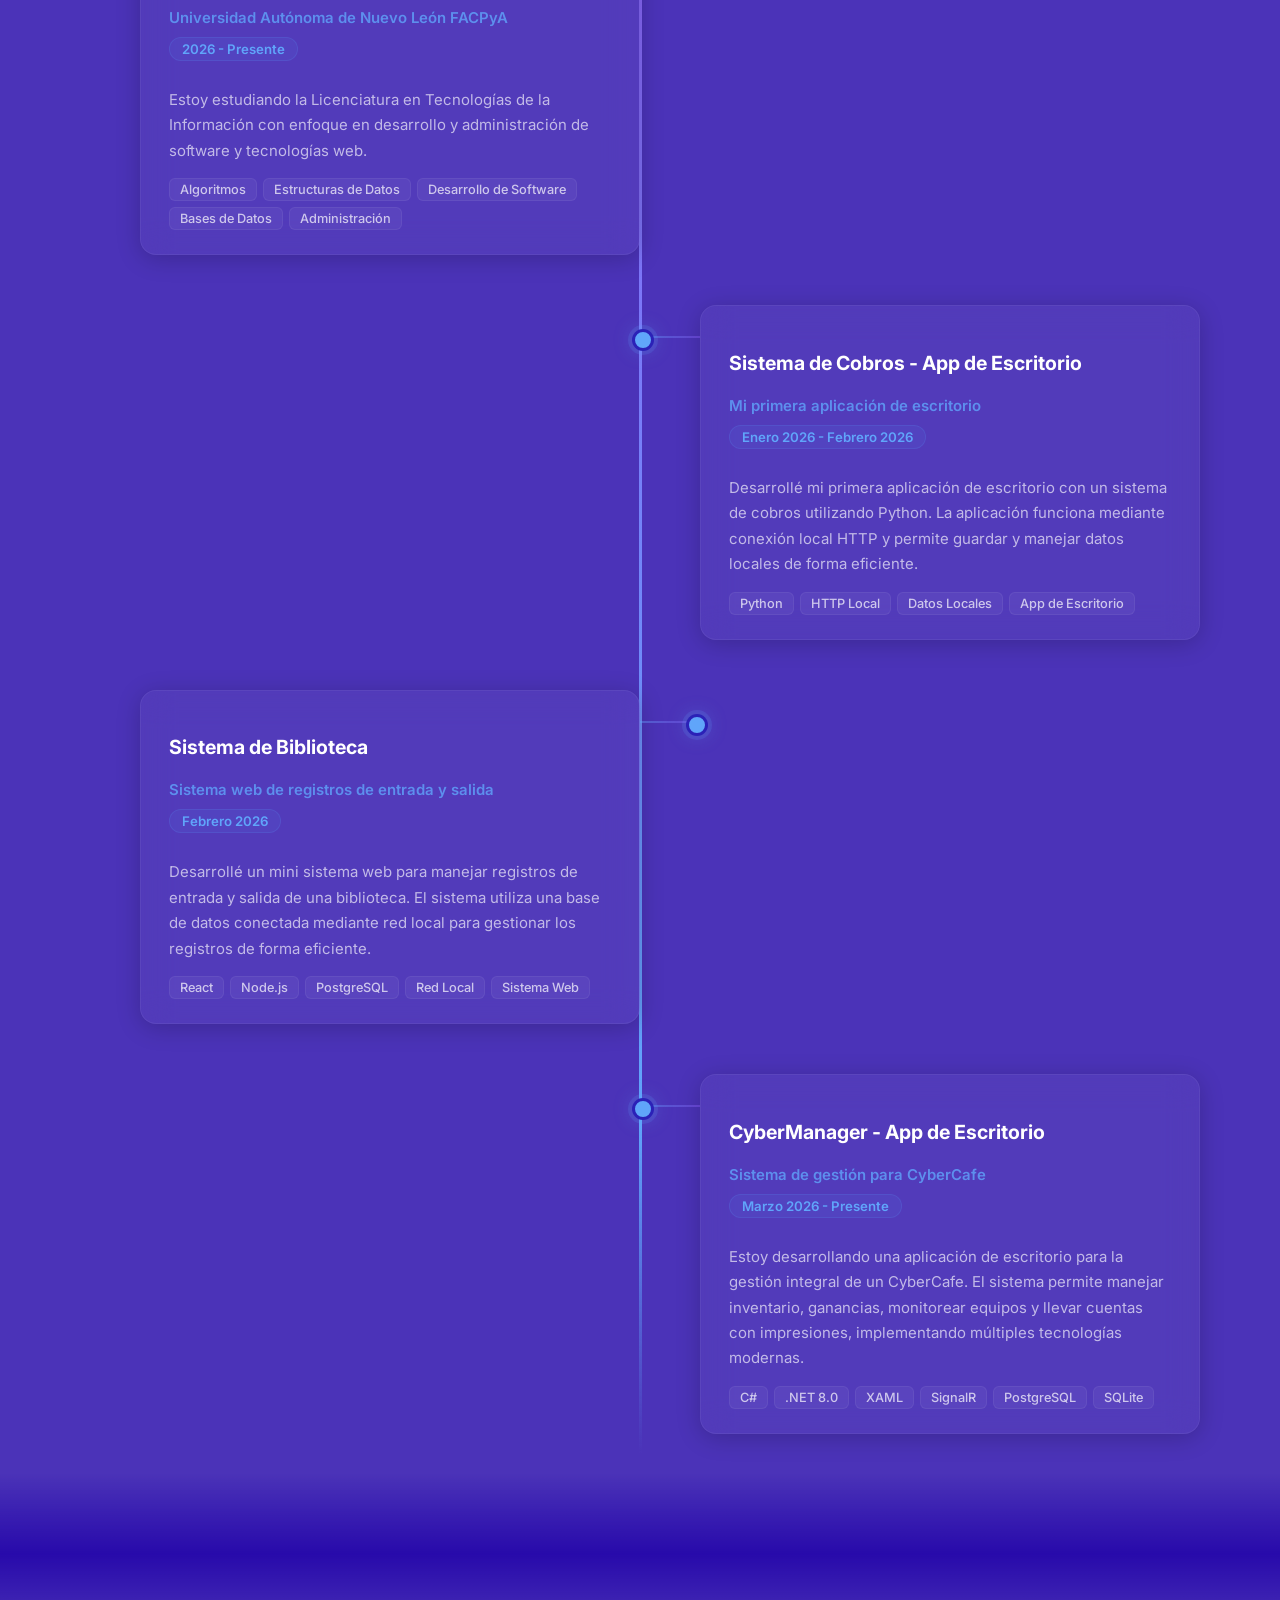
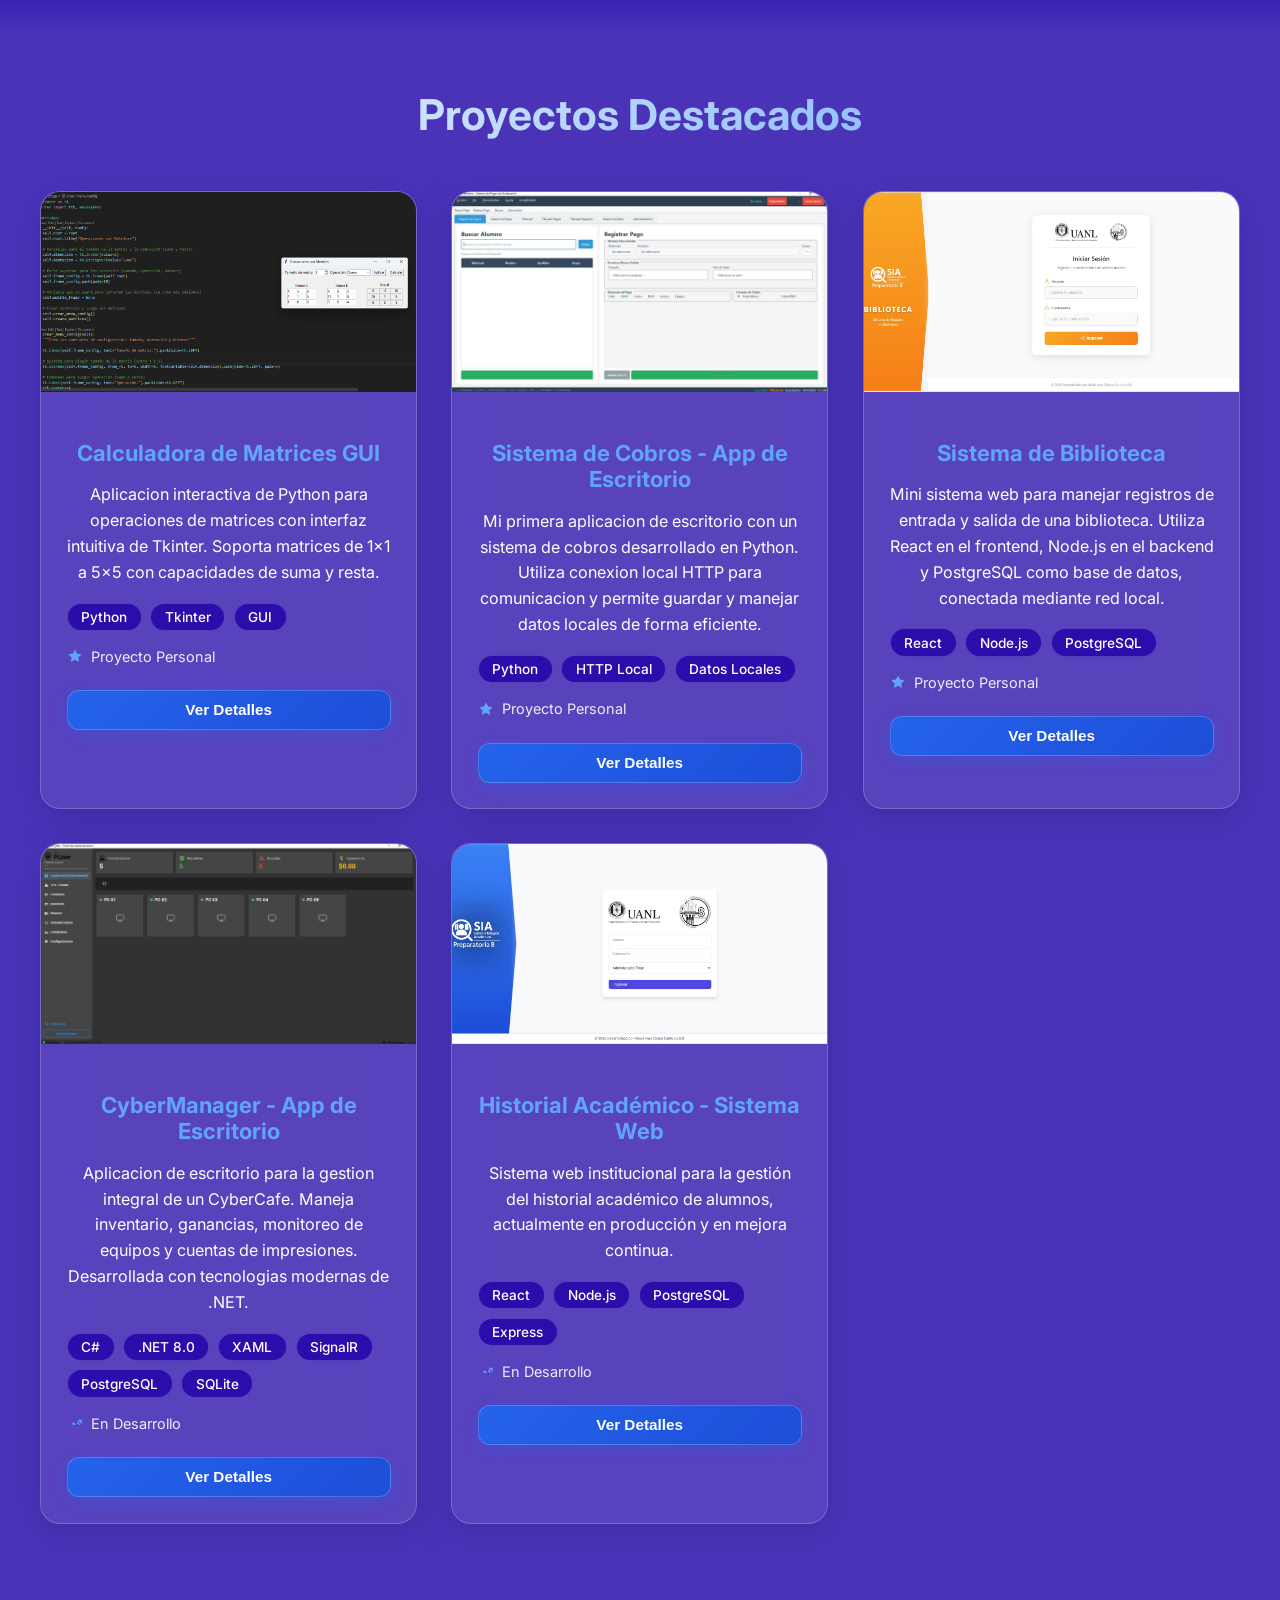
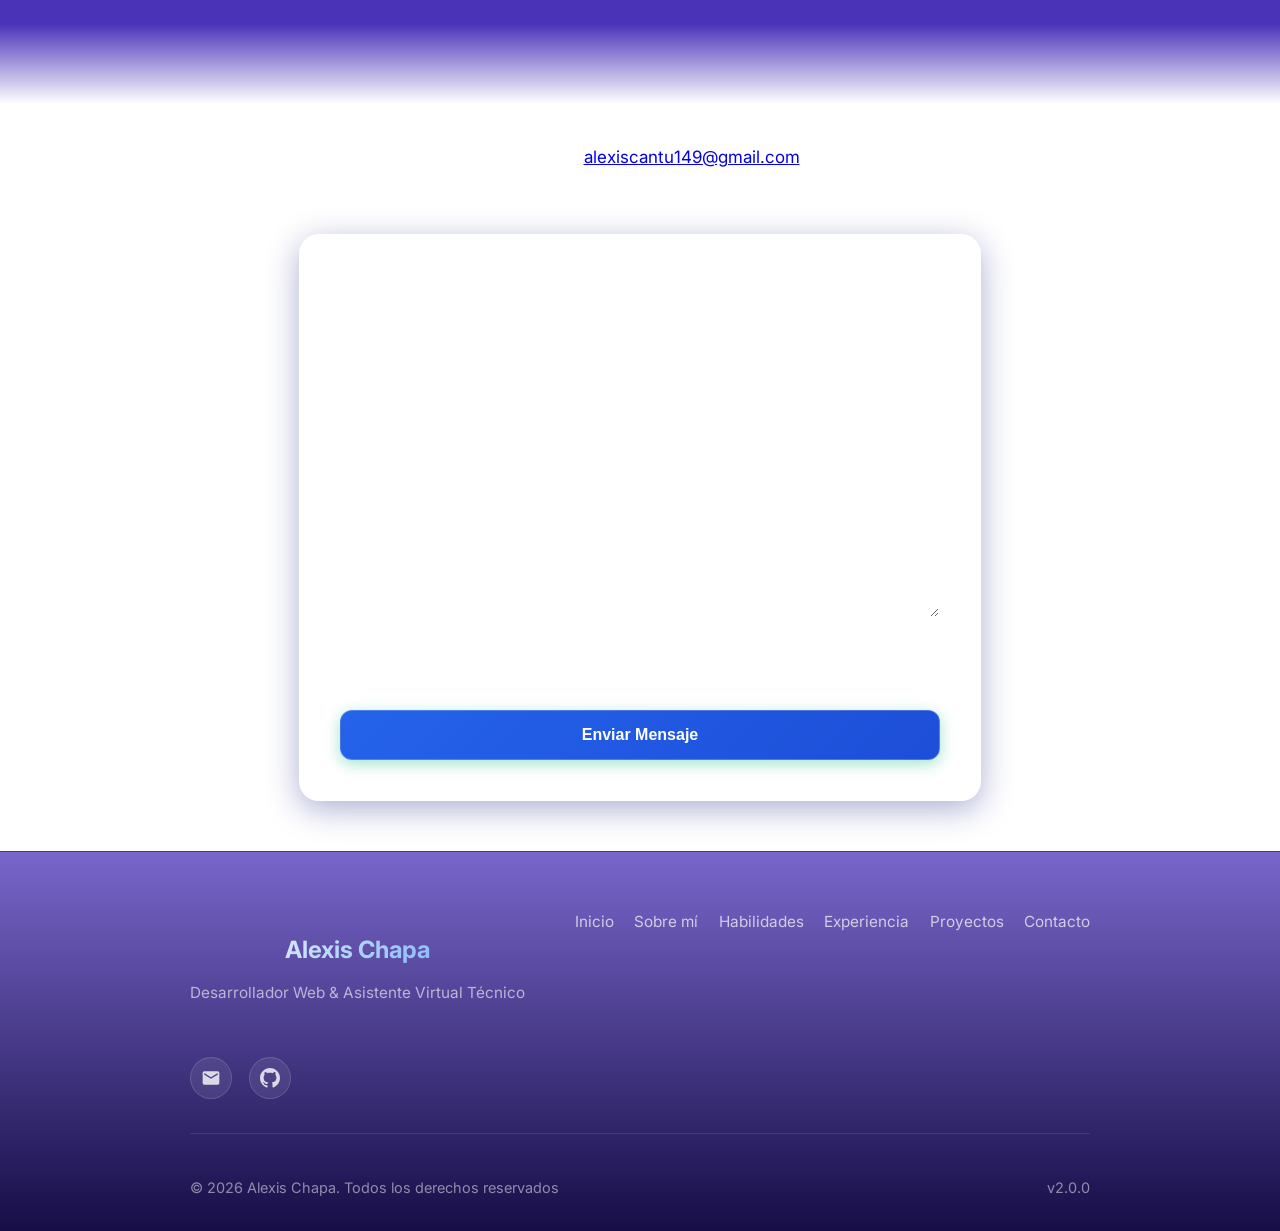
==== commit e44af45a: "Actualizacion 4" ====
--- a/index_ES.html
+++ b/index_ES.html
@@ -60,6 +60,16 @@
     <h1>¡Hola! Soy Alexis Chapa</h1>
     <p>Technical Virtual Assistant | Junior Web Developer | Support</p>
     <a href="#contacto" class="btn">Contáctame</a>
+    <div class="scroll-indicator" id="scroll-indicator">
+      <div class="scroll-indicator-mouse">
+        <div class="scroll-indicator-wheel"></div>
+      </div>
+      <div class="scroll-indicator-arrows">
+        <span></span>
+        <span></span>
+        <span></span>
+      </div>
+    </div>
   </header>
 
   <section id="about" class="about">
@@ -585,13 +595,16 @@
 
         <div class="project-card" data-category="fullstack" data-aos="fade-up" data-aos-delay="400">
           <div class="project-image">
-            <img src="img/fondo2.jpg" alt="Historial Academica" />
+            <img src="img/prefe1.jpeg" alt="Historial Academica" />
           </div>
           <div class="project-content">
-            <h3>Historial Academica - Sistema Web</h3>
-            <p>Mi proyecto mas grande. Un sistema web integral para la gestion de historiales academicos con multiples modulos y funcionalidades avanzadas.</p>
+            <h3>Historial Académico - Sistema Web</h3>
+            <p>Sistema web institucional para la gestión del historial académico de alumnos, actualmente en producción y en mejora continua.</p>
             <div class="project-tech">
-              <span class="tech-tag">Por definir</span>
+              <span class="tech-tag">React</span>
+              <span class="tech-tag">Node.js</span>
+              <span class="tech-tag">PostgreSQL</span>
+              <span class="tech-tag">Express</span>
             </div>
             <div class="project-stats">
               <span class="stat">
@@ -734,6 +747,30 @@
   <span class="image-viewer-hint">Usa la rueda del ratón para hacer zoom · Arrastra para mover</span>
 </div>
 
+<!-- Panel lateral de navegación por secciones -->
+<nav class="side-nav" id="side-nav">
+  <a class="side-nav-item" href="#about">
+    <span class="side-nav-label">Sobre mí</span>
+    <span class="side-nav-dot"></span>
+  </a>
+  <a class="side-nav-item" href="#skills">
+    <span class="side-nav-label">Habilidades</span>
+    <span class="side-nav-dot"></span>
+  </a>
+  <a class="side-nav-item" href="#experience">
+    <span class="side-nav-label">Experiencia</span>
+    <span class="side-nav-dot"></span>
+  </a>
+  <a class="side-nav-item" href="#projects">
+    <span class="side-nav-label">Proyectos</span>
+    <span class="side-nav-dot"></span>
+  </a>
+  <a class="side-nav-item" href="#contacto">
+    <span class="side-nav-label">Contacto</span>
+    <span class="side-nav-dot"></span>
+  </a>
+</nav>
+
 <button id="language-toggle" class="language-btn" title="Cambiar idioma a inglés" aria-label="Cambiar al idioma inglés">
   <img id="lang-icon" src="img/EU.png" alt="Bandera de Estados Unidos"/>
 </button>
--- a/styles/index.css
+++ b/styles/index.css
@@ -28,7 +28,7 @@
       --card-shadow: 0 8px 32px rgba(31, 38, 135, 0.37);
     }
 
-    /* BOTÓN DE TEMA MEJORADO */
+    /* BOTÓN DE TEMA */
     .theme-toggle {
       background: rgba(255, 255, 255, 0.05);
       border: 2px solid rgba(255, 255, 255, 0.1);
@@ -63,7 +63,7 @@
       transform: rotate(180deg);
     }
 
-    /* NAVEGACIÓN MEJORADA */
+    /* NAVEGACIÓN */
     .navigation {
       position: fixed;
       top: 0;
@@ -77,7 +77,6 @@
       box-shadow: 0 4px 30px rgba(0, 0, 0, 0.1);
     }
 
-    /* Efecto al hacer scroll */
     .navigation.scrolled {
       background: rgba(10, 10, 25, 0.95);
       backdrop-filter: blur(25px) saturate(200%);
@@ -85,7 +84,6 @@
       border-bottom: 1px solid rgba(255, 107, 107, 0.2);
     }
 
-    /* Barra de progreso de scroll */
     .scroll-progress {
       position: absolute;
       bottom: 0;
@@ -114,7 +112,6 @@
       position: relative;
     }
 
-    /* Logo mejorado */
     .nav-brand {
       position: relative;
       z-index: 1001;
@@ -159,7 +156,6 @@
       list-style: none;
     }
 
-    /* Links modernos con efecto pill */
     .nav-link {
       color: var(--text-primary);
       text-decoration: none;
@@ -180,7 +176,6 @@
       box-shadow: 0 4px 15px rgba(255, 107, 107, 0.2);
     }
 
-    /* Indicador de sección activa */
     .nav-link.active {
       background: linear-gradient(135deg, rgba(255, 107, 107, 0.2), rgba(254, 202, 87, 0.2));
       color: #fff;
@@ -220,7 +215,7 @@
       transition: 0.3s;
     }
 
-    /* Responsive Navigation Mejorado */
+    /* Responsive Navigation */
     @media screen and (max-width: 768px) {
       .nav-container {
         padding: 0 20px;
@@ -321,7 +316,8 @@
       justify-content: center;
       align-items: center;
       opacity: 0.9;
-      padding-top: 60px;
+      padding-top: 0px;
+      padding-bottom: 80px;
       position: relative;
       overflow: hidden;
     }
@@ -336,6 +332,103 @@
       background: radial-gradient(circle at 30% 70%, rgba(96, 165, 250, 0.2) 0%, transparent 50%),
                   radial-gradient(circle at 70% 30%, rgba(139, 92, 246, 0.2) 0%, transparent 50%);
       pointer-events: none;
+    }
+
+    .hero::after {
+      content: '';
+      position: absolute;
+      bottom: 0;
+      left: 0;
+      right: 0;
+      height: 120px;
+      background: linear-gradient(to bottom, transparent 0%, rgba(15, 15, 35, 0.6) 60%, rgba(15, 15, 35, 1) 100%);
+      pointer-events: none;
+      z-index: 2;
+    }
+
+    .hero h1,
+    .hero p,
+    .hero .btn {
+      transition: opacity 0.05s linear, transform 0.05s linear;
+      will-change: transform, opacity;
+    }
+
+    .scroll-indicator {
+      position: absolute;
+      bottom: 90px;
+      left: 50%;
+      transform: translateX(-50%);
+      z-index: 3;
+      display: flex;
+      flex-direction: column;
+      align-items: center;
+      gap: 8px;
+      opacity: 1;
+      transition: opacity 0.3s ease;
+    }
+
+    .scroll-indicator.hidden {
+      opacity: 0;
+      pointer-events: none;
+    }
+
+    .scroll-indicator-mouse {
+      width: 26px;
+      height: 42px;
+      border: 2px solid rgba(255, 255, 255, 0.5);
+      border-radius: 13px;
+      position: relative;
+    }
+
+    .scroll-indicator-wheel {
+      width: 4px;
+      height: 8px;
+      background: rgba(255, 255, 255, 0.7);
+      border-radius: 2px;
+      position: absolute;
+      top: 6px;
+      left: 50%;
+      transform: translateX(-50%);
+      animation: scrollWheel 2s ease-in-out infinite;
+    }
+
+    @keyframes scrollWheel {
+      0%   { opacity: 1; transform: translateX(-50%) translateY(0); }
+      50%  { opacity: 0.3; transform: translateX(-50%) translateY(14px); }
+      100% { opacity: 1; transform: translateX(-50%) translateY(0); }
+    }
+
+    .scroll-indicator-arrows {
+      display: flex;
+      flex-direction: column;
+      align-items: center;
+      gap: 2px;
+    }
+
+    .scroll-indicator-arrows span {
+      display: block;
+      width: 12px;
+      height: 12px;
+      border-right: 2px solid rgba(255, 255, 255, 0.4);
+      border-bottom: 2px solid rgba(255, 255, 255, 0.4);
+      transform: rotate(45deg);
+      animation: scrollArrows 2s ease-in-out infinite;
+    }
+
+    .scroll-indicator-arrows span:nth-child(2) {
+      animation-delay: 0.15s;
+      opacity: 0.6;
+    }
+
+    .scroll-indicator-arrows span:nth-child(3) {
+      animation-delay: 0.3s;
+      opacity: 0.3;
+    }
+
+    @keyframes scrollArrows {
+      0%   { opacity: 0; transform: translateY(-4px) rotate(45deg); }
+      50%  { opacity: 1; }
+      100% { opacity: 0; transform: translateY(4px) rotate(45deg); }
     }
 
 
@@ -515,9 +608,7 @@
       font-style: italic;
     }
 
-    /* ========================================
-       SECCIÓN: METAS FUTURAS / FUTURE GOALS
-       ======================================== */
+    /* METAS FUTURAS */
     .future-goals-container {
       max-width: 1100px;
       margin: 0 auto;
@@ -598,7 +689,7 @@
       margin: 0;
     }
 
-    /* Responsive para metas futuras */
+    /* Responsive metas futuras */
     @media (max-width: 768px) {
       .goal-card {
         flex: 1 1 100%;
@@ -992,9 +1083,9 @@
   transform: scale(1.1);
 }
 
-/* ===== RESPONSIVE DESIGN ===== */
-
-/* Tablets - 768px to 1024px */
+/* RESPONSIVE DESIGN */
+
+/* Tablets */
 @media screen and (max-width: 1024px) {
   .hero h1 {
     font-size: 38px;
@@ -1015,7 +1106,7 @@
   }
 }
 
-/* Mobile Large - 480px to 768px */
+/* Mobile */
 @media screen and (max-width: 768px) {
   header, section, footer {
     padding: 30px 15px;
@@ -1102,7 +1193,7 @@
   }
 }
 
-/* Mobile Small - less than 480px */
+/* Mobile small */
 @media screen and (max-width: 480px) {
   .hero h1 {
     font-size: 26px;
@@ -1160,4 +1251,102 @@
     height: 40px;
     border-width: 3px;
   }
+}
+
+/* SIDE NAV */
+.side-nav {
+  position: fixed;
+  right: 20px;
+  top: 50%;
+  transform: translateY(-50%);
+  z-index: 999;
+  display: flex;
+  flex-direction: column;
+  align-items: flex-end;
+  gap: 0;
+  opacity: 0;
+  pointer-events: none;
+  transition: opacity 0.4s ease;
+}
+
+.side-nav.visible {
+  opacity: 1;
+  pointer-events: auto;
+}
+
+.side-nav-item {
+  display: flex;
+  align-items: center;
+  gap: 14px;
+  cursor: pointer;
+  padding: 13px 0;
+  position: relative;
+}
+
+.side-nav-label {
+  font-size: 13px;
+  font-weight: 500;
+  letter-spacing: 0.5px;
+  text-transform: uppercase;
+  color: rgba(255, 255, 255, 0.35);
+  opacity: 0;
+  transform: translateX(8px);
+  transition: all 0.3s cubic-bezier(0.4, 0, 0.2, 1);
+  white-space: nowrap;
+  pointer-events: none;
+}
+
+.side-nav-item:hover .side-nav-label,
+.side-nav-item.active .side-nav-label {
+  opacity: 1;
+  transform: translateX(0);
+}
+
+.side-nav-item:hover .side-nav-label {
+  color: rgba(255, 255, 255, 0.7);
+}
+
+.side-nav-item.active .side-nav-label {
+  color: rgba(255, 255, 255, 0.95);
+}
+
+.side-nav-dot {
+  width: 14px;
+  height: 14px;
+  border-radius: 50%;
+  border: 2px solid rgba(255, 255, 255, 0.3);
+  background: transparent;
+  transition: all 0.3s cubic-bezier(0.4, 0, 0.2, 1);
+  flex-shrink: 0;
+  position: relative;
+  z-index: 2;
+}
+
+.side-nav-item:hover .side-nav-dot {
+  border-color: rgba(255, 255, 255, 0.6);
+  transform: scale(1.2);
+}
+
+.side-nav-item.active .side-nav-dot {
+  border-color: #ff6b6b;
+  background: #ff6b6b;
+  transform: scale(1.3);
+  box-shadow: 0 0 12px rgba(255, 107, 107, 0.5);
+}
+
+.side-nav-item:not(:last-child)::after {
+  content: '';
+  position: absolute;
+  right: 7px;
+  top: calc(50% + 9px);
+  width: 2px;
+  height: calc(100% - 4px);
+  background: rgba(255, 255, 255, 0.1);
+  z-index: 1;
+}
+
+@media screen and (max-width: 1024px) {
+  .side-nav {
+    display: none;
+  }
 }
--- a/styles/modal.css
+++ b/styles/modal.css
@@ -1,4 +1,4 @@
-/* MODAL DE PROYECTO */
+/* MODAL */
 .modal {
   position: fixed;
   top: 0;
@@ -55,7 +55,6 @@
   transform: scale(1) translateY(0);
 }
 
-/* Scrollbar del modal */
 .modal-content::-webkit-scrollbar {
   width: 6px;
 }
@@ -73,7 +72,6 @@
   background: rgba(96, 165, 250, 0.5);
 }
 
-/* Botón cerrar */
 .close-btn {
   position: sticky;
   top: 16px;
@@ -102,9 +100,8 @@
   transform: rotate(90deg);
 }
 
-/* Header del modal */
 .modal-header {
-  padding: 32px 35px 0;
+  padding: 25px 35px 0;
 }
 
 .modal-header h2 {
@@ -197,7 +194,7 @@
   cursor: zoom-in;
 }
 
-/* ===== VISOR DE IMAGEN A PANTALLA COMPLETA ===== */
+/* VISOR DE IMAGEN */
 .image-viewer {
   position: fixed;
   top: 0;
@@ -314,7 +311,6 @@
   transform: scale(1.1);
 }
 
-/* Contador de imágenes */
 .carousel-counter {
   position: absolute;
   bottom: 12px;
@@ -330,7 +326,6 @@
   border: 1px solid rgba(255, 255, 255, 0.1);
 }
 
-/* Lado derecho: información */
 .modal-info {
   flex: 1;
   min-width: 0;
@@ -339,7 +334,6 @@
   gap: 22px;
 }
 
-/* Secciones de info */
 .modal-section {
   display: flex;
   flex-direction: column;
@@ -361,7 +355,6 @@
   margin: 0;
 }
 
-/* Highlights / detalles destacados */
 .modal-highlights {
   list-style: none;
   padding: 0;
@@ -390,7 +383,6 @@
   margin-top: 7px;
 }
 
-/* Tags de tecnologías */
 .modal-tech {
   display: flex;
   flex-wrap: wrap;
--- a/styles/animacion.css
+++ b/styles/animacion.css
@@ -39,7 +39,7 @@
 }
 
 
-/* Animaciones básicas */
+/* Animaciones */
 .animate-fade {
   animation: fadeIn 0.4s ease-in-out;
 }
@@ -53,13 +53,12 @@
 }
 
 
-/* Botón de contactarme */
 .btn:active {
   animation: bounce 0.3s ease;
 }
 
 
-/* Fade-in de toda la página al cargar */
+/* Fade-in al cargar */
 body {
   opacity: 0;
   transition: opacity 1s ease-in-out;
@@ -68,7 +67,6 @@
   opacity: 1;
 }
 
-/* Hover effects para navegación */
 .nav-link {
   position: relative;
   transition: all 0.3s ease;
@@ -78,7 +76,6 @@
   transform: translateY(-2px);
 }
 
-/* Micro-interacciones para elementos */
 .language-btn {
   transition: all 0.3s ease;
 }
@@ -91,7 +88,6 @@
   transform: scale(0.95);
 }
 
-/* Efecto de carga para imágenes */
 .image-loading {
   position: relative;
   overflow: hidden;
--- a/styles/theme.css
+++ b/styles/theme.css
@@ -1,6 +1,6 @@
-/* TEMA Y MODO OSCURO/CLARO */
-
-/* Actualizar elementos existentes para usar variables */
+/* TEMA */
+
+/* Variables de tema */
 .hero {
   background: var(--bg-hero) !important;
 }
@@ -57,7 +57,7 @@
   background-color: var(--text-primary) !important;
 }
 
-/* Animaciones del toggle de tema */
+/* Toggle de tema */
 .theme-toggle-animation {
   animation: themeSwitch 0.5s ease-in-out;
 }
@@ -68,7 +68,7 @@
   100% { transform: scale(1) rotate(360deg); }
 }
 
-/* Estados de validación del formulario para ambos temas */
+/* Formulario de contacto */
 .form-group {
   position: relative;
   margin-bottom: 1.5rem;
@@ -99,7 +99,6 @@
   padding: 0 5px;
 }
 
-/* Estados de focus y con contenido */
 .form-group input:focus + label,
 .form-group textarea:focus + label,
 .form-group input:not(:placeholder-shown) + label,
@@ -117,7 +116,6 @@
   box-shadow: 0 0 0 3px rgba(96, 165, 250, 0.3);
 }
 
-/* Estados de validación */
 .form-group.success input,
 .form-group.success textarea {
   border-color: #10b981;
@@ -140,7 +138,6 @@
   opacity: 1;
 }
 
-/* Botón de envío con loading */
 .submit-btn {
   position: relative;
   overflow: hidden;
@@ -173,7 +170,7 @@
   100% { transform: translate(-50%, -50%) rotate(360deg); }
 }
 
-/* SECCIÓN DE HABILIDADES TÉCNICAS */
+/* HABILIDADES */
 .skills-section {
   padding: 80px 20px;
   max-width: 1200px;
@@ -294,7 +291,7 @@
   animation: shimmer 2s infinite;
 }
 
-/* Responsive para habilidades */
+/* Responsive habilidades */
 @media screen and (max-width: 768px) {
   .skills-category {
     flex: 1 1 100%;
@@ -307,7 +304,7 @@
   }
 }
 
-/* TIMELINE SECTION STYLES */
+/* TIMELINE */
 .timeline-section {
   padding: 100px 20px;
   background: var(--bg-primary);
@@ -551,7 +548,7 @@
   border-color: rgba(96, 165, 250, 0.25);
 }
 
-/* Responsive Timeline */
+/* Responsive timeline */
 @media (max-width: 768px) {
   .timeline::before {
     left: 20px;
@@ -587,7 +584,7 @@
   }
 }
 
-/* COMPETENCIES SECTION STYLES */
+/* COMPETENCIAS */
 .competencies-section {
   padding: 100px 20px;
   background: var(--bg-secondary);
@@ -692,7 +689,6 @@
   font-size: 0.95rem;
 }
 
-/* SVG Gradients */
 .competencies-section::before {
   content: '';
   position: absolute;
@@ -705,7 +701,7 @@
   z-index: -1;
 }
 
-/* Responsive Competencies */
+/* Responsive competencias */
 @media (max-width: 768px) {
   .competencies-grid {
     grid-template-columns: repeat(auto-fit, minmax(250px, 1fr));
@@ -731,7 +727,7 @@
   }
 }
 
-/* PROJECTS SECTION STYLES */
+/* PROYECTOS */
 .projects-section {
   padding: 100px 20px;
   background: var(--bg-primary);
@@ -771,7 +767,7 @@
   background-clip: text;
 }
 
-/* Project Filters */
+/* Filtros */
 .project-filters {
   display: flex;
   justify-content: center;
@@ -801,7 +797,7 @@
   box-shadow: 0 8px 20px rgba(96, 165, 250, 0.3);
 }
 
-/* Projects Grid */
+/* Grid */
 .projects-grid {
   display: grid;
   grid-template-columns: repeat(auto-fit, minmax(350px, 1fr));
@@ -963,7 +959,7 @@
   cursor: pointer;
 }
 
-/* Responsive Projects */
+/* Responsive proyectos */
 @media (max-width: 768px) {
   .projects-grid {
     grid-template-columns: 1fr;
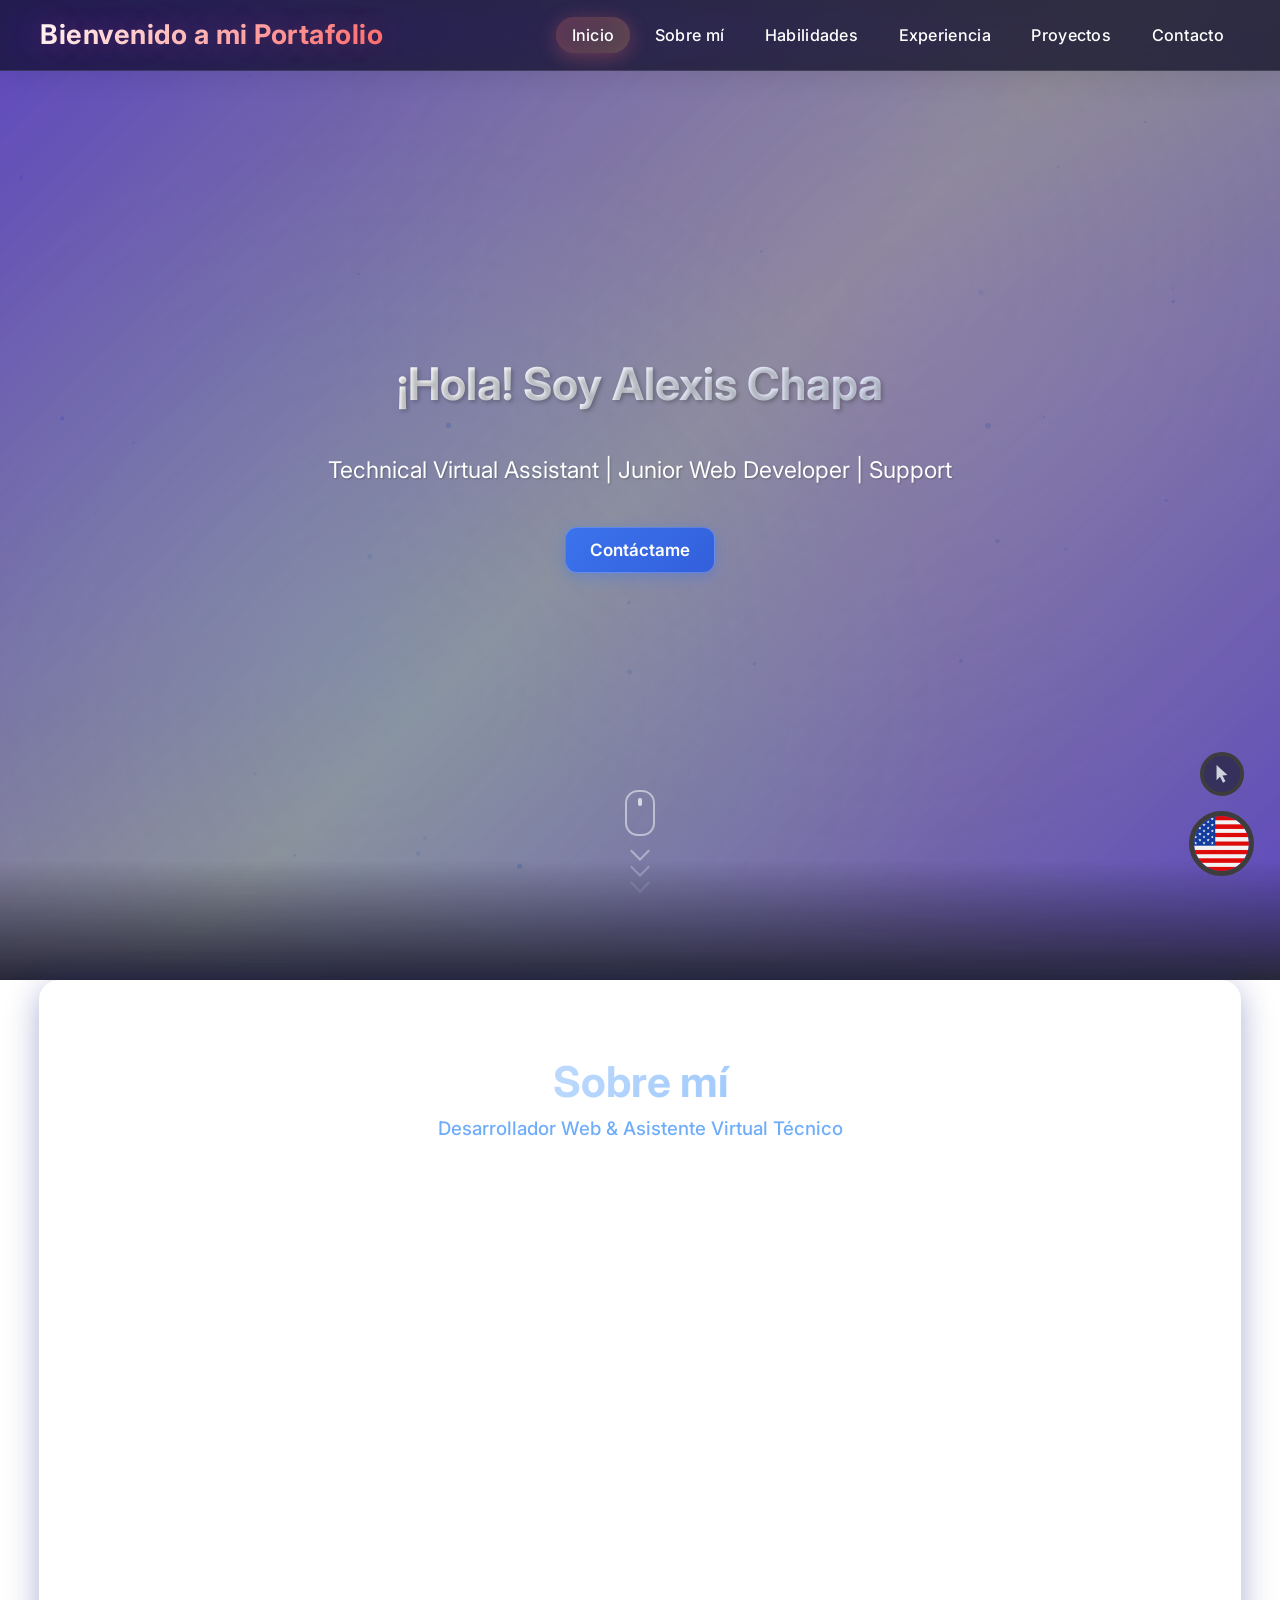
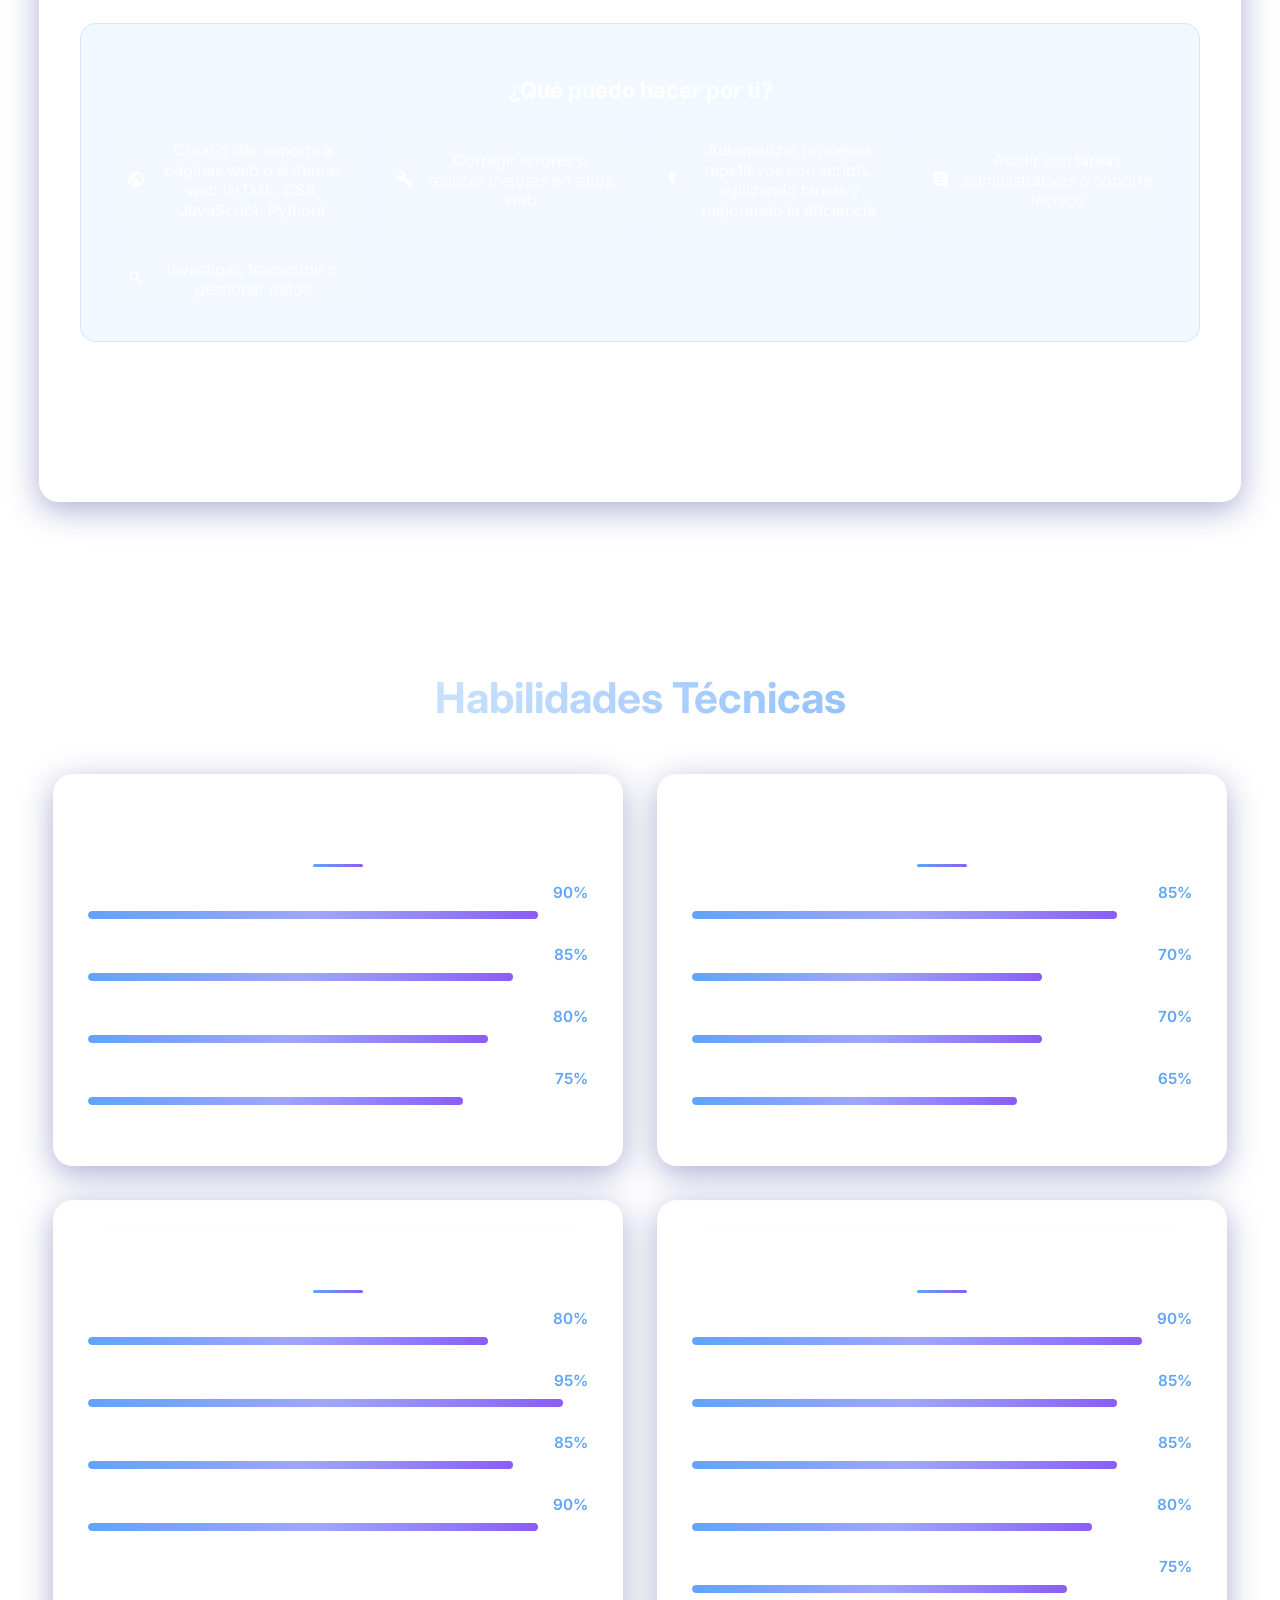
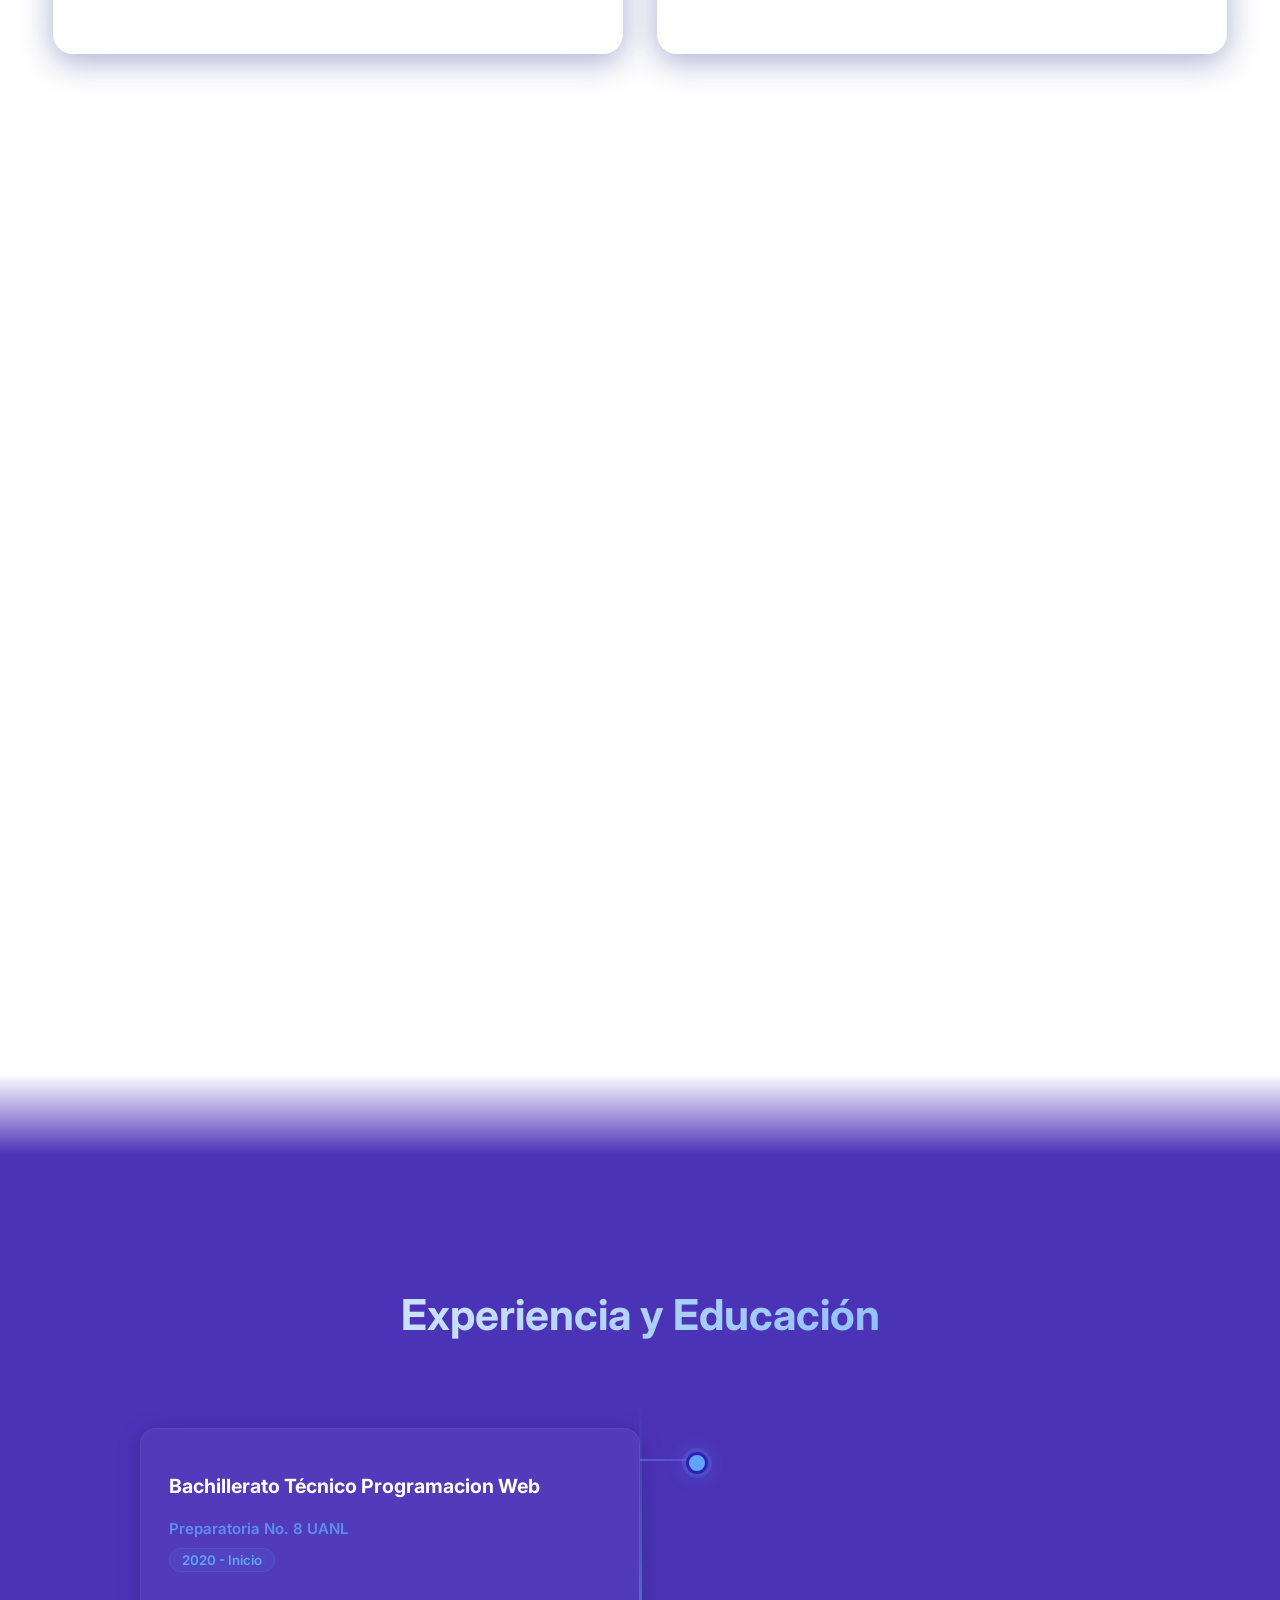
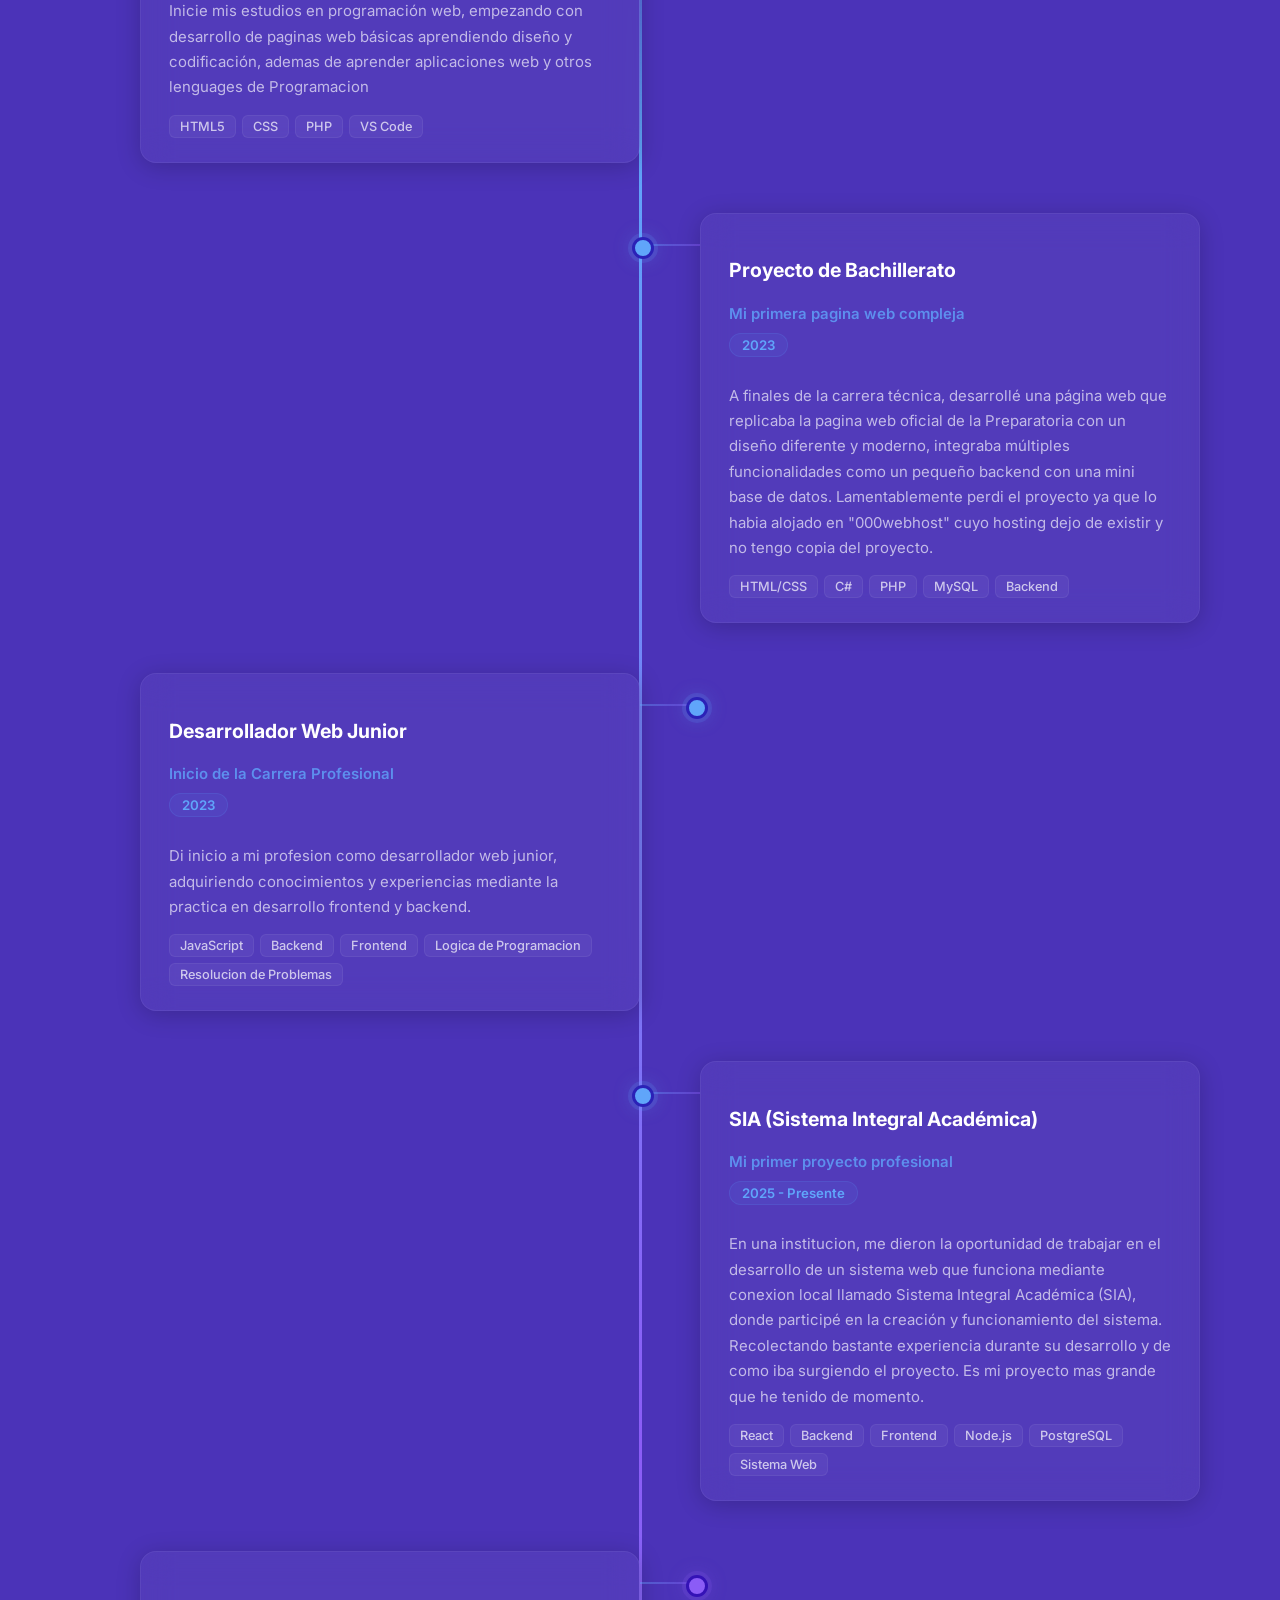
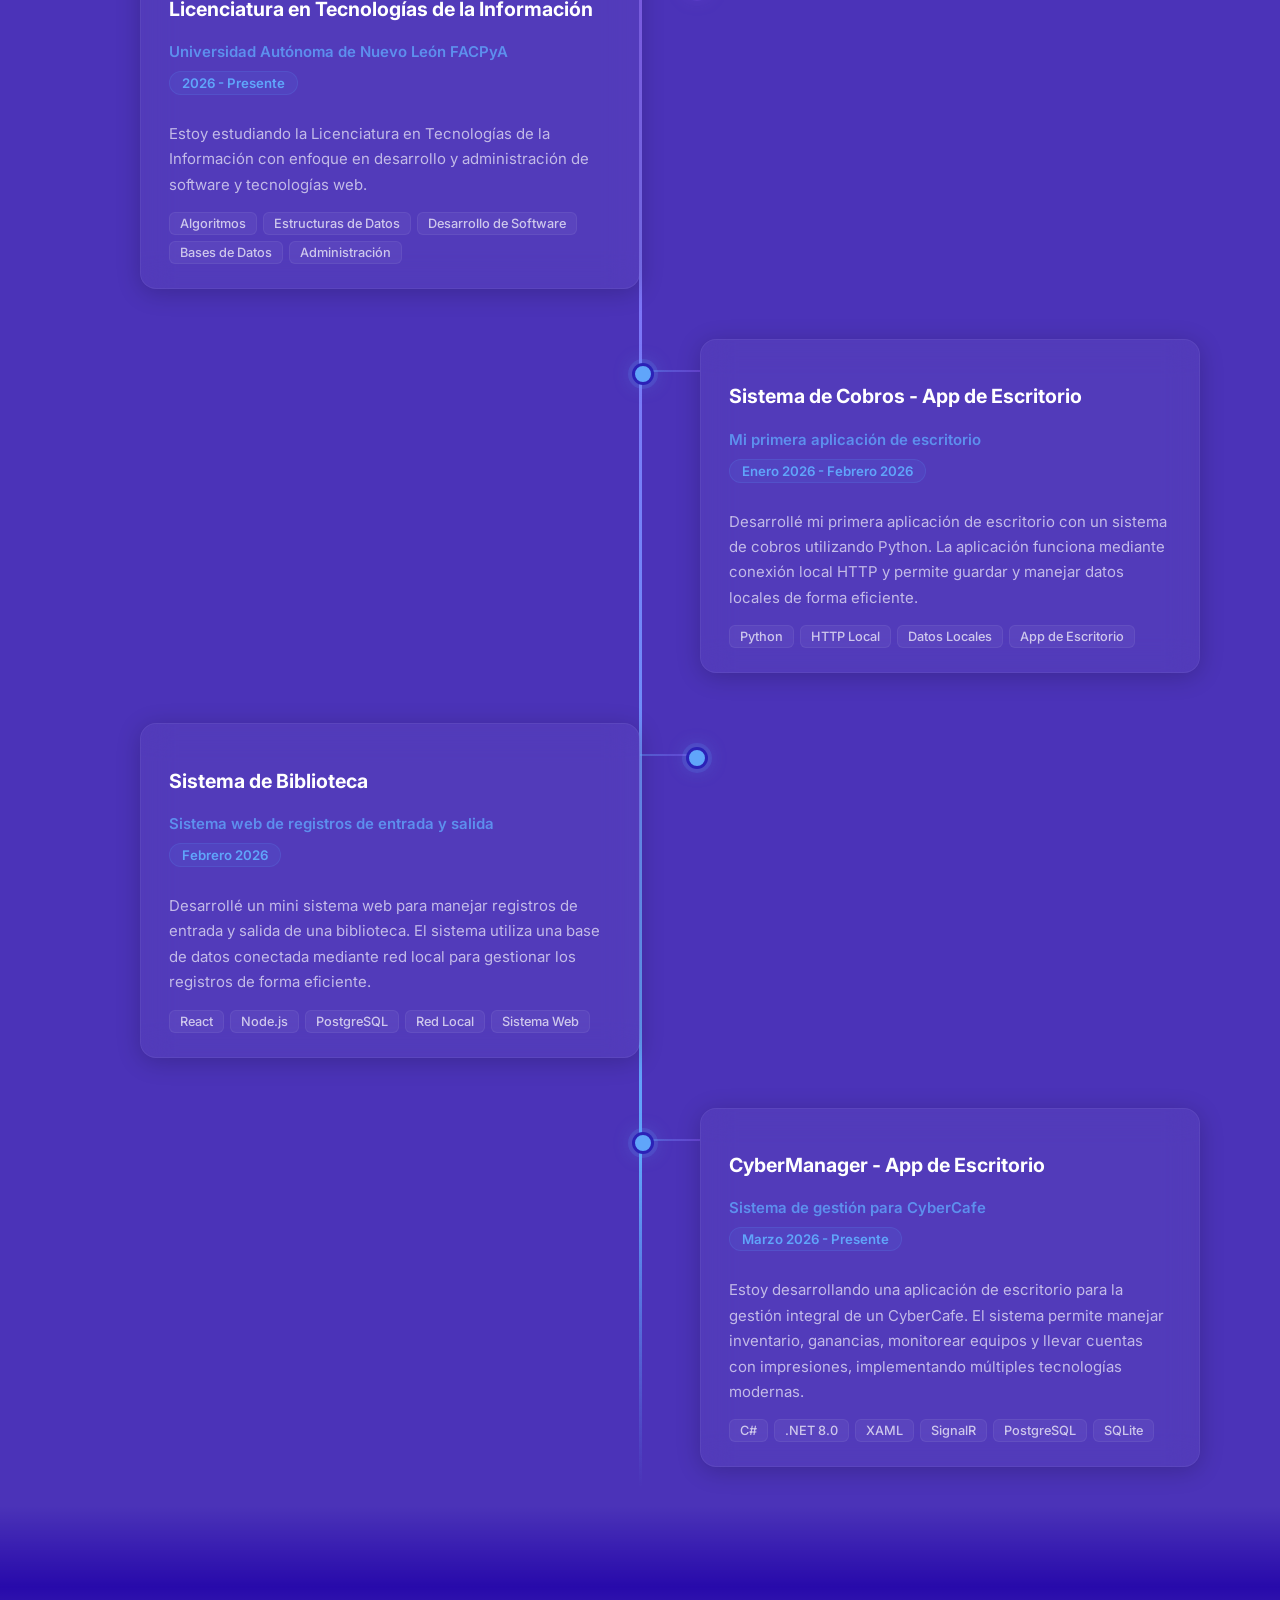
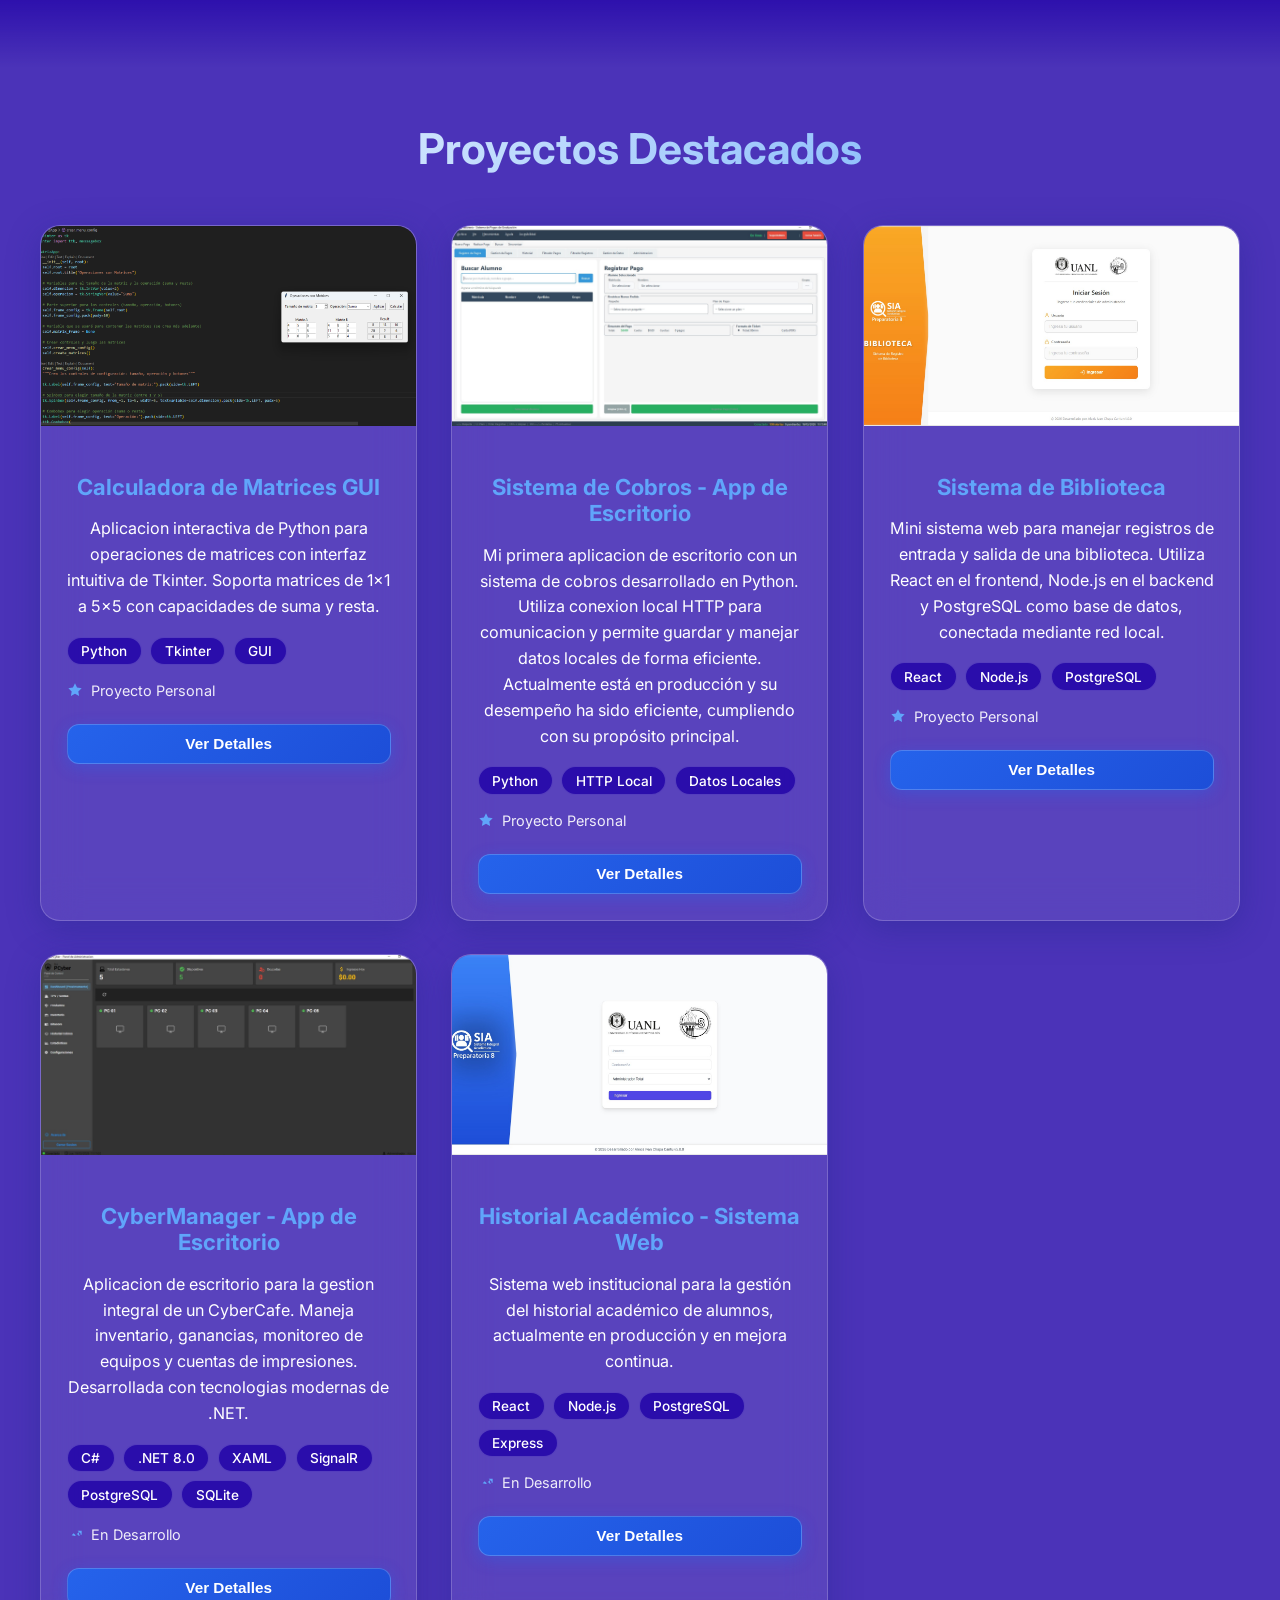
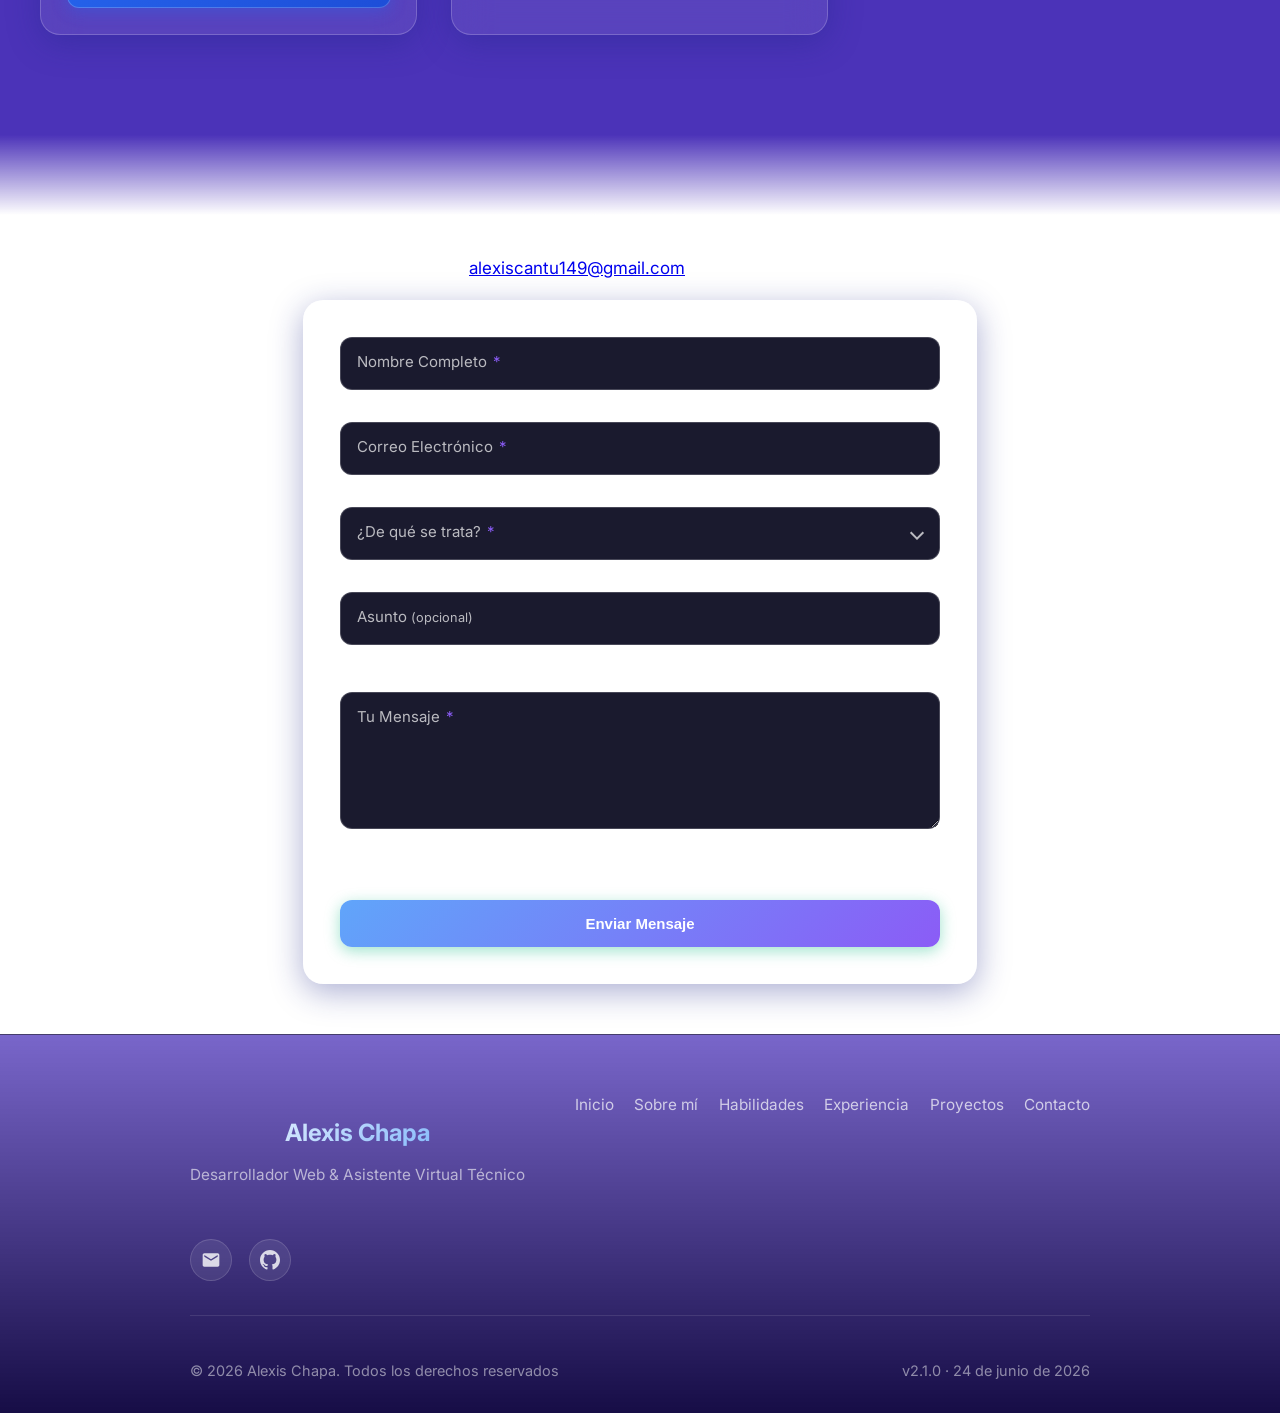
==== commit 516dc17e: "v2.1.0" ====
--- a/index_ES.html
+++ b/index_ES.html
@@ -20,6 +20,8 @@
   <link rel="stylesheet" href="styles/modal.css">
   <link rel="stylesheet" href="styles/animacion.css">
   <link rel="stylesheet" href="styles/theme.css">
+  <link rel="preconnect" href="https://fonts.googleapis.com" />
+  <link rel="preconnect" href="https://fonts.gstatic.com" crossorigin />
   <link href="https://fonts.googleapis.com/css2?family=Inter:wght@400;600;700&display=swap" rel="stylesheet" />
 </head>
 <body>
@@ -82,9 +84,10 @@
       <div class="about-content">
         <div class="about-intro">
           <p class="intro-text">
-            ¡Hola! Soy un programador web apasionado por la tecnología y el desarrollo. 
-            Actualmente estoy cursando una licenciatura en programación de videojuegos y 
-            me especializo en tareas que combinan lógica, organización y atención al detalle.
+            ¡Hola! Soy Alexis, me considero un programador fanático de la tecnología.
+            Actualmente estoy cursando una licenciatura en Tecnologías de Información con
+            experiencia práctica y me especializo en tareas que combinan lógica, organización
+            y atención, además del desarrollo y la programación.
           </p>
         </div>
         
@@ -493,7 +496,7 @@
         <!-- Proyecto 1 - Calculadora de Matrices -->
         <div class="project-card" data-category="python" data-aos="fade-up">
           <div class="project-image">
-            <img src="img_project/1.png" alt="Calculadora de Matrices" />
+            <img src="img_project/1.png" alt="Calculadora de Matrices" loading="lazy" decoding="async" />
           </div>
           <div class="project-content">
             <h3>Calculadora de Matrices GUI</h3>
@@ -518,11 +521,11 @@
         <!-- Proyecto 2 - Sistema de Cobros -->
         <div class="project-card" data-category="python" data-aos="fade-up" data-aos-delay="100">
           <div class="project-image">
-            <img src="img/teso2.jpeg" alt="Sistema de Cobros" />
+            <img src="img/teso2.jpeg" alt="Sistema de Cobros" loading="lazy" decoding="async" />
           </div>
           <div class="project-content">
             <h3>Sistema de Cobros - App de Escritorio</h3>
-            <p>Mi primera aplicacion de escritorio con un sistema de cobros desarrollado en Python. Utiliza conexion local HTTP para comunicacion y permite guardar y manejar datos locales de forma eficiente.</p>
+            <p>Mi primera aplicacion de escritorio con un sistema de cobros desarrollado en Python. Utiliza conexion local HTTP para comunicacion y permite guardar y manejar datos locales de forma eficiente. Actualmente está en producción y su desempeño ha sido eficiente, cumpliendo con su propósito principal.</p>
             <div class="project-tech">
               <span class="tech-tag">Python</span>
               <span class="tech-tag">HTTP Local</span>
@@ -543,7 +546,7 @@
         <!-- Proyecto 3 - Sistema de Biblioteca -->
         <div class="project-card" data-category="fullstack" data-aos="fade-up" data-aos-delay="200">
           <div class="project-image">
-            <img src="img/biblio2.jpeg" alt="Sistema de Biblioteca" />
+            <img src="img/biblio2.jpeg" alt="Sistema de Biblioteca" loading="lazy" decoding="async" />
           </div>
           <div class="project-content">
             <h3>Sistema de Biblioteca</h3>
@@ -568,7 +571,7 @@
         <!-- Proyecto 4 - CyberManager -->
         <div class="project-card" data-category="desktop" data-aos="fade-up" data-aos-delay="300">
           <div class="project-image">
-            <img src="img/cyber2.jpeg" alt="CyberManager" />
+            <img src="img/cyber2.jpeg" alt="CyberManager" loading="lazy" decoding="async" />
           </div>
           <div class="project-content">
             <h3>CyberManager - App de Escritorio</h3>
@@ -595,7 +598,7 @@
 
         <div class="project-card" data-category="fullstack" data-aos="fade-up" data-aos-delay="400">
           <div class="project-image">
-            <img src="img/prefe1.jpeg" alt="Historial Academica" />
+            <img src="img/prefe1.jpeg" alt="Historial Academica" loading="lazy" decoding="async" />
           </div>
           <div class="project-content">
             <h3>Historial Académico - Sistema Web</h3>
@@ -624,32 +627,64 @@
   <section id="contacto">
     <h2>Contacto</h2>
     <p>
-      Escríbeme a <a href="mailto:alexiscantu149@gmail.com">alexiscantu149@gmail.com</a>
-      <br>
-      <p>(Formulario demo, no funcional por el momento)</p>
+      Escríbeme a <a href="mailto:alexiscantu149@gmail.com">alexiscantu149@gmail.com</a> o usa el formulario de abajo.
     </p>
-    <form class="contact-form" id="contact-form">
+    <form class="contact-form" id="contact-form" novalidate
+          data-success="Mensaje enviado correctamente. Gracias por escribir — te responderé pronto."
+          data-error="No se pudo enviar tu mensaje. Inténtalo de nuevo o escríbeme directamente."
+          data-network="Ocurrió un error de conexión. Revisa tu red e inténtalo de nuevo."
+          data-invalid="Por favor corrige los campos marcados e inténtalo de nuevo."
+          data-default-subject="Nuevo mensaje desde el portafolio"
+          data-from-name="Portafolio Alexis Chapa">
+      <div class="form-status" id="form-status" role="status" aria-live="polite" hidden>
+        <span class="form-status__icon" aria-hidden="true"></span>
+        <span class="form-status__text"></span>
+      </div>
+
       <div class="form-group">
-        <input type="text" id="name" placeholder=" " required />
-        <label for="name">Nombre Completo</label>
-        <div class="error-message">Por favor ingresa tu nombre completo</div>
-      </div>
-      
+        <input type="text" id="name" name="name" placeholder=" " required autocomplete="name" aria-required="true" aria-describedby="name-error" />
+        <label for="name">Nombre Completo <span class="req" aria-hidden="true">*</span></label>
+        <div class="error-message" id="name-error">Por favor ingresa tu nombre completo (mínimo 2 caracteres)</div>
+      </div>
+
       <div class="form-group">
-        <input type="email" id="email" placeholder=" " required />
-        <label for="email">Correo Electrónico</label>
-        <div class="error-message">Por favor ingresa un correo electrónico válido</div>
-      </div>
-      
+        <input type="email" id="email" name="email" placeholder=" " required autocomplete="email" aria-required="true" aria-describedby="email-error" />
+        <label for="email">Correo Electrónico <span class="req" aria-hidden="true">*</span></label>
+        <div class="error-message" id="email-error">Por favor ingresa un correo electrónico válido</div>
+      </div>
+
+      <div class="form-group form-group--select">
+        <select id="reason" name="reason" required aria-required="true" aria-describedby="reason-error">
+          <option value="" disabled selected hidden></option>
+          <option value="Oportunidad laboral">Oportunidad laboral</option>
+          <option value="Proyecto freelance">Proyecto freelance</option>
+          <option value="Colaboración">Colaboración</option>
+          <option value="Solo saludar">Solo saludar</option>
+        </select>
+        <label for="reason">¿De qué se trata? <span class="req" aria-hidden="true">*</span></label>
+        <div class="error-message" id="reason-error">Por favor elige un tema</div>
+      </div>
+
       <div class="form-group">
-        <textarea id="message" placeholder=" " rows="5" required></textarea>
-        <label for="message">Tu Mensaje</label>
-        <div class="error-message">Por favor ingresa tu mensaje (mínimo 10 caracteres)</div>
-      </div>
-      
+        <input type="text" id="subject" name="subject" placeholder=" " autocomplete="off" maxlength="120" aria-describedby="subject-hint" />
+        <label for="subject">Asunto <span class="opt">(opcional)</span></label>
+        <div class="field-hint" id="subject-hint">Agrega un asunto breve si lo deseas.</div>
+      </div>
+
+      <div class="form-group">
+        <textarea id="message" name="message" placeholder=" " rows="5" required minlength="10" maxlength="1000" aria-required="true" aria-describedby="message-error message-count"></textarea>
+        <label for="message">Tu Mensaje <span class="req" aria-hidden="true">*</span></label>
+        <div class="message-meta">
+          <span class="error-message" id="message-error">Por favor ingresa tu mensaje (mínimo 10 caracteres)</span>
+          <span class="char-count" id="message-count" aria-live="polite" data-min="10" data-max="1000">0 / 1000</span>
+        </div>
+      </div>
+
+      <input type="text" name="botcheck" id="botcheck" class="hp-field" tabindex="-1" autocomplete="off" aria-hidden="true" />
+
       <button type="submit" class="btn submit-btn">
-        <span class="loading-spinner"></span>
-        Enviar Mensaje
+        <span class="loading-spinner" aria-hidden="true"></span>
+        <span class="btn-label">Enviar Mensaje</span>
       </button>
     </form>
   </section>
@@ -678,7 +713,7 @@
     </div>
     <div class="footer-bottom">
       <p>&copy; <span id="year"></span> Alexis Chapa. Todos los derechos reservados</p>
-      <p class="footer-version">v2.0.0</p>
+      <p class="footer-version">v2.1.0 · 24 de junio de 2026</p>
     </div>
   </footer>
 
@@ -776,13 +811,13 @@
 </button>
 
 </body>
-<script src="scripts/index_ES.js"></script>
-<script src="scripts/modal_ES.js"></script>
-<script src="scripts/animacion.js"></script>
-<script src="scripts/carrusel.js"></script>
-<script src="scripts/skills.js"></script>
-<script src="scripts/timeline.js"></script>
-<script src="scripts/competencies.js"></script>
-<script src="scripts/visual-effects.js"></script>
-<script src="scripts/project-filters.js"></script>
+<script defer src="scripts/index_ES.js"></script>
+<script defer src="scripts/modal_ES.js"></script>
+<script defer src="scripts/animacion.js"></script>
+<script defer src="scripts/carrusel.js"></script>
+<script defer src="scripts/skills.js"></script>
+<script defer src="scripts/timeline.js"></script>
+<script defer src="scripts/competencies.js"></script>
+<script defer src="scripts/visual-effects.js"></script>
+<script defer src="scripts/project-filters.js"></script>
 </html>
--- a/styles/theme.css
+++ b/styles/theme.css
@@ -983,3 +983,297 @@
     margin: 0 10px;
   }
 }
+
+/* Formulario de contacto modernizado */
+.contact-form {
+  max-width: 600px;
+  margin: 0 auto;
+  display: flex;
+  flex-direction: column;
+  gap: 26px;
+  background: rgba(255, 255, 255, 0.06);
+  backdrop-filter: blur(18px);
+  -webkit-backdrop-filter: blur(18px);
+  padding: 36px;
+  border-radius: 20px;
+  border: 1px solid rgba(255, 255, 255, 0.12);
+  box-shadow: 0 8px 32px var(--shadow-color, rgba(31, 38, 135, 0.37));
+  position: relative;
+  --field-bg: #1a1a2e;
+}
+
+.contact-form .form-group {
+  position: relative;
+  margin-bottom: 0;
+}
+
+.contact-form .form-group input,
+.contact-form .form-group textarea {
+  width: 100%;
+  padding: 15px;
+  border: 1px solid var(--border-color) !important;
+  border-radius: 12px;
+  background: var(--field-bg) !important;
+  color: var(--text-primary) !important;
+  font-family: 'Inter', sans-serif;
+  font-size: 15px;
+  line-height: 1.4;
+  transition: border-color 0.25s ease, box-shadow 0.25s ease;
+  outline: none;
+  box-sizing: border-box;
+}
+.contact-form .form-group textarea {
+  resize: vertical;
+  min-height: 130px;
+}
+
+.contact-form .form-group label {
+  position: absolute;
+  top: 15px;
+  left: 13px;
+  color: var(--text-muted);
+  font-size: 15px;
+  transition: top 0.25s ease, left 0.25s ease, font-size 0.25s ease, color 0.25s ease, background 0.25s ease;
+  pointer-events: none;
+  background: transparent;
+  padding: 0 4px;
+  max-width: calc(100% - 26px);
+  white-space: nowrap;
+  overflow: hidden;
+  text-overflow: ellipsis;
+}
+.contact-form .form-group input:focus + label,
+.contact-form .form-group textarea:focus + label,
+.contact-form .form-group input:not(:placeholder-shown) + label,
+.contact-form .form-group textarea:not(:placeholder-shown) + label {
+  top: -20px;
+  left: 9px;
+  font-size: 12px;
+  color: var(--accent-color);
+  background: transparent;
+}
+
+.contact-form .req { color: var(--secondary-color); margin-left: 2px; }
+.contact-form .opt { color: var(--text-muted); font-size: 0.85em; font-weight: 400; }
+
+.contact-form .form-group input:focus,
+.contact-form .form-group textarea:focus,
+.contact-form .form-group select:focus {
+  border-color: var(--accent-color) !important;
+  box-shadow: 0 0 0 3px rgba(96, 165, 250, 0.20), 0 0 0 1px rgba(139, 92, 246, 0.35) !important;
+}
+.contact-form .form-group input:focus-visible,
+.contact-form .form-group textarea:focus-visible,
+.contact-form .form-group select:focus-visible,
+.contact-form .submit-btn:focus-visible {
+  outline: 2px solid transparent;
+  box-shadow: 0 0 0 3px rgba(96, 165, 250, 0.45) !important;
+}
+
+.contact-form .form-group.success input,
+.contact-form .form-group.success textarea,
+.contact-form .form-group.success select {
+  border-color: #10b981 !important;
+}
+.contact-form .form-group.error input,
+.contact-form .form-group.error textarea,
+.contact-form .form-group.error select {
+  border-color: #ef4444 !important;
+}
+
+.contact-form .error-message {
+  color: #ef4444;
+  font-size: 12px;
+  margin-top: 6px;
+  opacity: 0;
+  max-height: 0;
+  overflow: hidden;
+  transition: opacity 0.25s ease, max-height 0.25s ease;
+}
+.contact-form .form-group.error .error-message {
+  opacity: 1;
+  max-height: 3em;
+}
+.contact-form .form-group.error .error-message::before {
+  content: "\26A0\FE0E";
+  margin-right: 5px;
+}
+
+.contact-form .field-hint {
+  color: var(--text-muted);
+  font-size: 12px;
+  margin-top: 6px;
+}
+
+.contact-form .message-meta {
+  display: flex;
+  justify-content: space-between;
+  align-items: flex-start;
+  gap: 12px;
+}
+.contact-form .message-meta .error-message { margin-top: 6px; }
+.contact-form .char-count {
+  flex: 0 0 auto;
+  margin-top: 6px;
+  margin-left: auto;
+  font-size: 12px;
+  color: var(--text-muted);
+  white-space: nowrap;
+  transition: color 0.25s ease;
+}
+.contact-form .char-count.valid { color: var(--accent-color); }
+.contact-form .char-count.over { color: #ef4444; font-weight: 600; }
+
+.contact-form .form-group--select { position: relative; }
+.contact-form .form-group--select select {
+  width: 100%;
+  padding: 15px;
+  border: 1px solid var(--border-color);
+  border-radius: 12px;
+  background: var(--field-bg);
+  color: var(--text-primary);
+  color-scheme: dark;
+  font-family: 'Inter', sans-serif;
+  font-size: 15px;
+  line-height: 1.4;
+  -webkit-appearance: none;
+  -moz-appearance: none;
+  appearance: none;
+  cursor: pointer;
+  outline: none;
+  box-sizing: border-box;
+  transition: border-color 0.25s ease, box-shadow 0.25s ease;
+}
+.contact-form .form-group--select select:required:invalid { color: var(--text-muted); }
+.contact-form .form-group--select select option { color: #ffffff; background-color: #1a1a2e; }
+.contact-form .form-group--select select option[value=""] { color: rgba(255, 255, 255, 0.5); }
+.contact-form .form-group--select::after {
+  content: "";
+  position: absolute;
+  right: 18px;
+  top: 21px;
+  width: 8px;
+  height: 8px;
+  border-right: 2px solid var(--text-muted);
+  border-bottom: 2px solid var(--text-muted);
+  transform: rotate(45deg);
+  pointer-events: none;
+  transition: border-color 0.25s ease;
+}
+.contact-form .form-group--select:focus-within::after { border-color: var(--accent-color); }
+.contact-form .form-group--select select:focus + label,
+.contact-form .form-group--select.filled label {
+  top: -20px;
+  left: 9px;
+  font-size: 12px;
+  color: var(--accent-color);
+}
+
+.contact-form .hp-field {
+  position: absolute !important;
+  left: -9999px !important;
+  width: 1px;
+  height: 1px;
+  opacity: 0;
+  overflow: hidden;
+  pointer-events: none;
+}
+
+.contact-form .submit-btn,
+.contact-form .submit-btn:hover {
+  background: linear-gradient(135deg, var(--accent-color), var(--secondary-color)) !important;
+  color: #fff !important;
+  padding: 15px 30px;
+  border: none !important;
+  border-radius: 12px;
+  font-weight: 600;
+  font-size: 15px;
+  cursor: pointer;
+  position: relative;
+  overflow: hidden;
+  transition: transform 0.2s ease, box-shadow 0.2s ease, filter 0.2s ease;
+}
+.contact-form .submit-btn:hover {
+  transform: translateY(-2px);
+  box-shadow: 0 10px 28px rgba(96, 165, 250, 0.30) !important;
+  filter: brightness(1.05);
+}
+.contact-form .submit-btn:active { transform: translateY(0); }
+.contact-form .submit-btn:disabled {
+  cursor: not-allowed;
+  filter: saturate(0.6) brightness(0.9);
+  transform: none;
+}
+.contact-form .submit-btn .btn-label { transition: opacity 0.2s ease; }
+.contact-form .submit-btn.loading { color: transparent !important; pointer-events: none; }
+.contact-form .submit-btn.loading .btn-label { opacity: 0; }
+
+.contact-form .submit-btn .loading-spinner {
+  display: none !important;
+  position: absolute;
+  top: 50%;
+  left: 50%;
+  width: 18px;
+  height: 18px;
+  margin: 0;
+  border: 2px solid rgba(255, 255, 255, 0.4);
+  border-top-color: #fff;
+  border-radius: 50%;
+  transform: translate(-50%, -50%);
+  animation: cf-spin 0.7s linear infinite;
+}
+.contact-form .submit-btn.loading .loading-spinner {
+  display: block !important;
+}
+@keyframes cf-spin { to { transform: translate(-50%, -50%) rotate(360deg); } }
+
+.contact-form .form-status {
+  display: flex;
+  align-items: center;
+  gap: 10px;
+  padding: 14px 16px;
+  border-radius: 12px;
+  font-size: 14px;
+  line-height: 1.4;
+  background: rgba(255, 255, 255, 0.05);
+  border: 1px solid rgba(255, 255, 255, 0.12);
+  border-left: 4px solid var(--accent-color);
+  color: var(--text-primary);
+  opacity: 0;
+  transform: translateY(-6px);
+  transition: opacity 0.3s ease, transform 0.3s ease;
+}
+.contact-form .form-status[hidden] { display: none; }
+.contact-form .form-status.show { opacity: 1; transform: translateY(0); }
+.contact-form .form-status.is-success { background: rgba(16, 185, 129, 0.10); border-left-color: #10b981; }
+.contact-form .form-status.is-error { background: rgba(239, 68, 68, 0.10); border-left-color: #ef4444; }
+.contact-form .form-status__icon { flex: 0 0 auto; font-size: 18px; line-height: 1; }
+.contact-form .form-status.is-success .form-status__icon::before { content: "\2713"; color: #10b981; font-weight: 700; }
+.contact-form .form-status.is-error .form-status__icon::before { content: "\26A0\FE0E"; color: #ef4444; }
+.contact-form .form-status__text { flex: 1 1 auto; }
+
+@media (max-width: 768px) {
+  .contact-form { padding: 26px; gap: 16px; }
+  .contact-form .form-group input,
+  .contact-form .form-group textarea,
+  .contact-form .form-group--select select { font-size: 16px; }
+}
+@media (max-width: 480px) {
+  .contact-form { padding: 20px; border-radius: 16px; }
+  .contact-form .message-meta { flex-direction: column; gap: 2px; }
+  .contact-form .char-count { margin-left: 0; }
+  .contact-form .submit-btn { width: 100%; }
+  .contact-form .form-status { font-size: 13px; }
+}
+
+@media (prefers-reduced-motion: reduce) {
+  .contact-form .form-group input,
+  .contact-form .form-group textarea,
+  .contact-form .form-group--select select,
+  .contact-form .submit-btn,
+  .contact-form .form-status,
+  .contact-form .error-message,
+  .contact-form .char-count { transition: none !important; }
+  .contact-form .submit-btn:hover { transform: none; }
+  .contact-form .submit-btn.loading .loading-spinner { animation: none !important; }
+}
